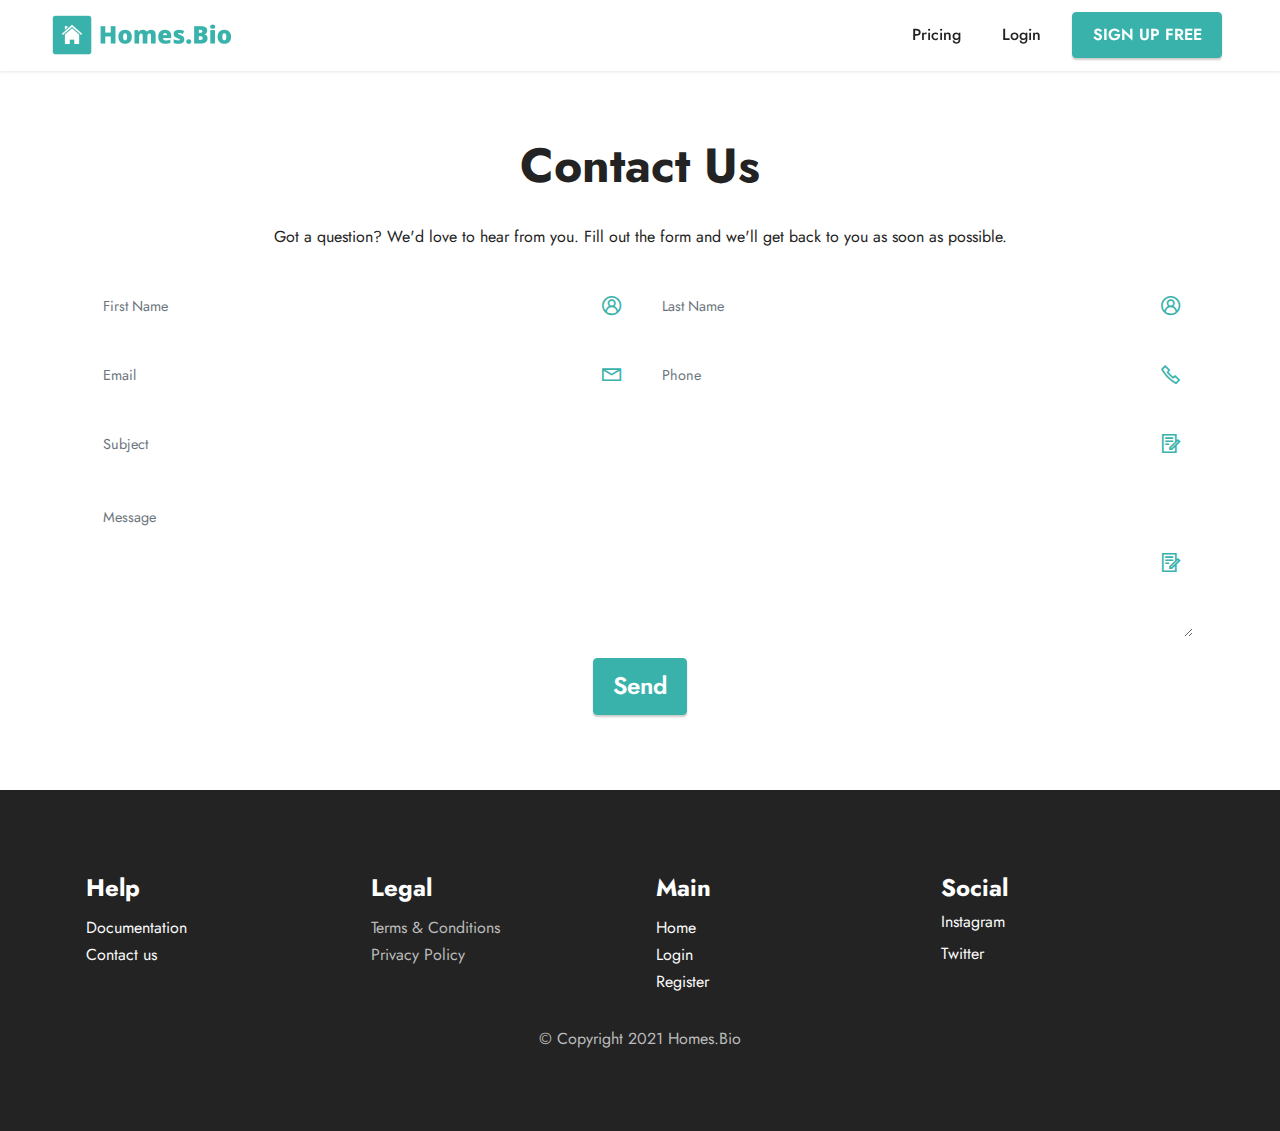
==== contact.html @ ba6aae80 "Add files via upload" ====
<!DOCTYPE html>
<html  >
<head>
  
  <meta charset="UTF-8">
  <meta http-equiv="X-UA-Compatible" content="IE=edge">
  
  <meta name="viewport" content="width=device-width, initial-scale=1, minimum-scale=1">
  <link rel="shortcut icon" href="assets/images/fav-128x128.png" type="image/x-icon">
  <meta name="description" content="Contact us - homes.bio">
  
  
  <title>Contact Us</title>
  <link rel="stylesheet" href="assets/web/assets/mobirise-icons2/mobirise2.css">
  <link rel="stylesheet" href="assets/tether/tether.min.css">
  <link rel="stylesheet" href="assets/bootstrap/css/bootstrap.min.css">
  <link rel="stylesheet" href="assets/bootstrap/css/bootstrap-grid.min.css">
  <link rel="stylesheet" href="assets/bootstrap/css/bootstrap-reboot.min.css">
  <link rel="stylesheet" href="assets/dropdown/css/style.css">
  <link rel="stylesheet" href="assets/formstyler/jquery.formstyler.css">
  <link rel="stylesheet" href="assets/formstyler/jquery.formstyler.theme.css">
  <link rel="stylesheet" href="assets/datepicker/jquery.datetimepicker.min.css">
  <link rel="stylesheet" href="assets/socicon/css/styles.css">
  <link rel="stylesheet" href="assets/theme/css/style.css">
  <link rel="preload" as="style" href="assets/mobirise/css/mbr-additional.css"><link rel="stylesheet" href="assets/mobirise/css/mbr-additional.css" type="text/css">
  
  
  
  
</head>
<body>
  
  <section class="menu menu2 cid-slEKnbZUGL" once="menu" id="menu2-15">
    
    <nav class="navbar navbar-dropdown navbar-fixed-top navbar-expand-lg">
        <div class="container-fluid">
            <div class="navbar-brand">
                <span class="navbar-logo">
                    <a href="https://homes.bio">
                        <img src="assets/images/homes.bio-384x96.png" alt="Homes.Bio" style="height: 3rem;">
                    </a>
                </span>
                
            </div>
            <button class="navbar-toggler" type="button" data-toggle="collapse" data-target="#navbarSupportedContent" aria-controls="navbarNavAltMarkup" aria-expanded="false" aria-label="Toggle navigation">
                <div class="hamburger">
                    <span></span>
                    <span></span>
                    <span></span>
                    <span></span>
                </div>
            </button>
            <div class="collapse navbar-collapse" id="navbarSupportedContent">
                <ul class="navbar-nav nav-dropdown" data-app-modern-menu="true"><li class="nav-item"><a class="nav-link link text-black text-primary display-4" href="index.html#features5-s">
                            Pricing</a></li>
                    
                    <li class="nav-item"><a class="nav-link link text-black text-primary display-4" href="https://homes.bio/login">Login</a>
                    </li></ul>
                
                <div class="navbar-buttons mbr-section-btn"><a class="btn btn-primary display-4" href="https://homes.bio/register">
                        SIGN UP FREE</a></div>
            </div>
        </div>
    </nav>
</section>

<section class="content4 cid-slMQZkGxNW" id="content4-1d">
    
    
    <div class="container">
        <div class="row justify-content-center">
            <div class="title col-md-12 col-lg-10">
                <h3 class="mbr-section-title mbr-fonts-style align-center mb-4 display-2"><strong>Contact Us</strong></h3>
                <h4 class="mbr-section-subtitle align-center mbr-fonts-style mb-4 display-4">Got a question? We'd love to hear from you. Fill out the form and we'll get back to you as soon as possible.</h4>
                
            </div>
        </div>
    </div>
</section>

<section class="form cid-slMQD3clKh" id="extForm22-1c">
    
    
    <div class="container">
        <div class="row">
            <div class="col-lg-12 mx-auto mbr-form" data-form-type="formoid">
                <!--Formbuilder Form-->
                <form action="https://mobirise.eu/" method="POST" class="mbr-form form-with-styler" data-form-title="Form Name"><input type="hidden" name="email" data-form-email="true" value="u9OHO+3PpW5UEEeozEZNekZCB2mr21cMM0Ee4pOab8mNPOVvC3w4J1V+K4EKH4SqkptaaFV1J70tNEyUcw3IEWLRJ8TEDzWblfvU75k6MaX/Ee1M4A67ExGieicqdkqD">
                    <div class="form-row">
                        <div hidden="hidden" data-form-alert="" class="alert alert-success col-12">Thanks for filling out the form!</div>
                        <div hidden="hidden" data-form-alert-danger="" class="alert alert-danger col-12">Oops...! some
                            problem!</div>
                    </div>
                    <div class="dragArea form-row">
                        <div class="col-lg-12 col-md-12 col-sm-12 form-group">
                            <div class="form-row">
                                <div class="col" data-for="nameFirst">
                                    <span class="mbr-iconfont mobi-mbri-user-2 mobi-mbri" for="nameFirst-extForm22-1c"></span>
                                    <input type="text" name="nameFirst" placeholder="First Name" data-form-field="nameFirst" class="form-control text-multiple" value="" id="nameFirst-extForm22-1c">
                                </div>
                                <div class="col" data-for="nameLast">
                                    <span class="mbr-iconfont mobi-mbri-user-2 mobi-mbri" for="nameLast-extForm22-1c"></span>
                                    <input type="text" name="nameLast" placeholder="Last Name" data-form-field="nameLast" class="form-control text-multiple" value="" id="nameLast-extForm22-1c">
                                </div>
                            </div>
                        </div>
                        <div class="col-lg-6 col-md-12 col-sm-12 form-group" data-for="email">
                            <span class="mbr-iconfont mobi-mbri-letter mobi-mbri" for="email-extForm22-1c"></span>
                            <input type="email" name="email" placeholder="Email" data-form-field="email" class="form-control display-7" value="" id="email-extForm22-1c">
                        </div>
                        <div class="col-lg-6 col-md-12 col-sm-12 form-group" style="" data-for="phone">
                            <span class="mbr-iconfont mobi-mbri-phone mobi-mbri" for="phone-extForm22-1c"></span>
                            <input type="tel" name="phone" placeholder="Phone" data-form-field="phone" class="form-control display-7" pattern="[0-9]{3}-[0-9]{3}-[0-9]{4}" value="" id="phone-extForm22-1c">
                        </div>
                        <div data-for="subject" class="col-lg-12 col-md-12 col-sm-12 form-group">
                            <span class="mbr-iconfont mobi-mbri-contact-form mobi-mbri" for="subject-extForm22-1c"></span>
                            <input type="text" name="subject" placeholder="Subject" data-form-field="subject" class="form-control display-7" value="" id="subject-extForm22-1c">
                        </div>
                        <div class="col-lg-12 col-md-12 col-sm-12 form-group" data-for="message">
                            <span class="mbr-iconfont mobi-mbri-contact-form mobi-mbri" for="message-extForm22-1c"></span>
                            <textarea name="message" placeholder="Message" data-form-field="message" class="form-control display-7" id="message-extForm22-1c"></textarea>
                        </div>
                        
                        <div class="col-auto m-auto mbr-section-btn"><button type="submit" class="btn btn-primary display-7">Send</button></div>
                    </div>
                </form>
                <!--Formbuilder Form-->
            </div>
        </div>
    </div>
</section>

<section class="footer2 cid-slLSQxAByo" once="footers" id="footer2-16">

    
    
    <div class="container">
        <div class="row mbr-white">
            <div class="col-6 col-md-4 col-lg-3">
                <h5 class="mbr-section-subtitle mbr-fonts-style mb-2 display-7"><strong>Help</strong>
                </h5>
                <ul class="list mbr-fonts-style display-4">
                    <li class="mbr-text item-wrap"><a href="https://homes.bio/pages" class="text-white" target="_blank">Documentation</a></li>
                    <li class="mbr-text item-wrap"><span style="font-size: 1rem;"><a href="contact.html" class="text-white">Contact us</a></span></li>
                </ul>
            </div>
            <div class="col-6 col-md-4 col-lg-3">
                <h5 class="mbr-section-subtitle mbr-fonts-style mb-2 display-7">
                    <strong>Legal</strong></h5>
                <ul class="list mbr-fonts-style display-4">
                    <li class="mbr-text item-wrap"><span style="font-size: 1rem;">Terms &amp; Conditions</span></li><li class="mbr-text item-wrap"><span style="font-size: 1rem;">Privacy Policy</span></li>
                </ul>
            </div>
            <div class="col-6 col-md-4 col-lg-3">
                <h5 class="mbr-section-subtitle mbr-fonts-style mb-2 display-7"><strong>Main</strong></h5>
                <ul class="list mbr-fonts-style display-4">
                    <li class="mbr-text item-wrap"><span style="font-size: 1rem;"><a href="https://homes.bio" class="text-white">Home</a></span></li><li class="mbr-text item-wrap"><span style="font-size: 1rem;"><a href="https://homes.bio/login" class="text-white">Login</a></span></li><li class="mbr-text item-wrap"><span style="font-size: 1rem;"><a href="https://homes.bio/register" class="text-white">Register</a></span></li>
                </ul>
            </div>
            <div class="col-6 col-md-4 col-lg-3">
                <h5 class="mbr-section-subtitle mbr-fonts-style mb-2 display-7"><strong>Social</strong></h5>
                <ul class="list mbr-fonts-style display-4"><p><a href="https://www.instagram.com/homes.bio/" class="text-white" target="_blank">Instagram</a></p><p><a href="https://twitter.com/HomesDotBio" class="text-white" target="_blank">Twitter</a></p></ul>
            </div>
            <div class="col-12 mt-4">
                <p class="mbr-text mb-0 mbr-fonts-style copyright align-center display-4">
                    © Copyright 2021 Homes.Bio</p>
            </div>
        </div>
    </div>
</section>


<script src="assets/web/assets/jquery/jquery.min.js"></script>
  <script src="assets/popper/popper.min.js"></script>
  <script src="assets/tether/tether.min.js"></script>
  <script src="assets/bootstrap/js/bootstrap.min.js"></script>
  <script src="assets/smoothscroll/smooth-scroll.js"></script>
  <script src="assets/dropdown/js/nav-dropdown.js"></script>
  <script src="assets/dropdown/js/navbar-dropdown.js"></script>
  <script src="assets/touchswipe/jquery.touch-swipe.min.js"></script>
  <script src="assets/formstyler/jquery.formstyler.js"></script>
  <script src="assets/formstyler/jquery.formstyler.min.js"></script>
  <script src="assets/datepicker/jquery.datetimepicker.full.js"></script>
  <script src="assets/theme/js/script.js"></script>
  <script src="assets/formoid/formoid.min.js"></script>
  
  
  
</body>
</html>
---- assets/web/assets/mobirise-icons2/mobirise2.css ----
@font-face {
  font-family: 'Moririse2';
  font-display: swap;
  src:  url('mobirise2.eot?f2bix4');
  src:  url('mobirise2.eot?f2bix4#iefix') format('embedded-opentype'),
    url('mobirise2.ttf?f2bix4') format('truetype'),
    url('mobirise2.woff?f2bix4') format('woff'),
    url('mobirise2.svg?f2bix4#mobirise2') format('svg');
  font-weight: normal;
  font-style: normal;
}

[class^="mobi-"], [class*=" mobi-"] {
  /* use !important to prevent issues with browser extensions that change fonts */
  font-family: 'Moririse2' !important;
  speak: none;
  font-style: normal;
  font-weight: normal;
  font-variant: normal;
  text-transform: none;
  line-height: 1;

  /* Better Font Rendering =========== */
  -webkit-font-smoothing: antialiased;
  -moz-osx-font-smoothing: grayscale;
}

.mobi-mbri-add-submenu:before {
  content: "\e900";
}
.mobi-mbri-alert:before {
  content: "\e901";
}
.mobi-mbri-align-center:before {
  content: "\e902";
}
.mobi-mbri-align-justify:before {
  content: "\e903";
}
.mobi-mbri-align-left:before {
  content: "\e904";
}
.mobi-mbri-align-right:before {
  content: "\e905";
}
.mobi-mbri-android:before {
  content: "\e906";
}
.mobi-mbri-apple:before {
  content: "\e907";
}
.mobi-mbri-arrow-down:before {
  content: "\e908";
}
.mobi-mbri-arrow-next:before {
  content: "\e909";
}
.mobi-mbri-arrow-prev:before {
  content: "\e90a";
}
.mobi-mbri-arrow-up:before {
  content: "\e90b";
}
.mobi-mbri-bold:before {
  content: "\e90c";
}
.mobi-mbri-bookmark:before {
  content: "\e90d";
}
.mobi-mbri-bootstrap:before {
  content: "\e90e";
}
.mobi-mbri-briefcase:before {
  content: "\e90f";
}
.mobi-mbri-browse:before {
  content: "\e910";
}
.mobi-mbri-bulleted-list:before {
  content: "\e911";
}
.mobi-mbri-calendar:before {
  content: "\e912";
}
.mobi-mbri-camera:before {
  content: "\e913";
}
.mobi-mbri-cart-add:before {
  content: "\e914";
}
.mobi-mbri-cart-full:before {
  content: "\e915";
}
.mobi-mbri-cash:before {
  content: "\e916";
}
.mobi-mbri-change-style:before {
  content: "\e917";
}
.mobi-mbri-chat:before {
  content: "\e918";
}
.mobi-mbri-clock:before {
  content: "\e919";
}
.mobi-mbri-close:before {
  content: "\e91a";
}
.mobi-mbri-cloud:before {
  content: "\e91b";
}
.mobi-mbri-code:before {
  content: "\e91c";
}
.mobi-mbri-contact-form:before {
  content: "\e91d";
}
.mobi-mbri-credit-card:before {
  content: "\e91e";
}
.mobi-mbri-cursor-click:before {
  content: "\e91f";
}
.mobi-mbri-cust-feedback:before {
  content: "\e920";
}
.mobi-mbri-database:before {
  content: "\e921";
}
.mobi-mbri-delivery:before {
  content: "\e922";
}
.mobi-mbri-desktop:before {
  content: "\e923";
}
.mobi-mbri-devices:before {
  content: "\e924";
}
.mobi-mbri-down:before {
  content: "\e925";
}
.mobi-mbri-download-2:before {
  content: "\e926";
}
.mobi-mbri-download:before {
  content: "\e927";
}
.mobi-mbri-drag-n-drop-2:before {
  content: "\e928";
}
.mobi-mbri-drag-n-drop:before {
  content: "\e929";
}
.mobi-mbri-edit-2:before {
  content: "\e92a";
}
.mobi-mbri-edit:before {
  content: "\e92b";
}
.mobi-mbri-error:before {
  content: "\e92c";
}
.mobi-mbri-extension:before {
  content: "\e92d";
}
.mobi-mbri-features:before {
  content: "\e92e";
}
.mobi-mbri-file:before {
  content: "\e92f";
}
.mobi-mbri-flag:before {
  content: "\e930";
}
.mobi-mbri-folder:before {
  content: "\e931";
}
.mobi-mbri-gift:before {
  content: "\e932";
}
.mobi-mbri-github:before {
  content: "\e933";
}
.mobi-mbri-globe-2:before {
  content: "\e934";
}
.mobi-mbri-globe:before {
  content: "\e935";
}
.mobi-mbri-growing-chart:before {
  content: "\e936";
}
.mobi-mbri-hearth:before {
  content: "\e937";
}
.mobi-mbri-help:before {
  content: "\e938";
}
.mobi-mbri-home:before {
  content: "\e939";
}
.mobi-mbri-hot-cup:before {
  content: "\e93a";
}
.mobi-mbri-idea:before {
  content: "\e93b";
}
.mobi-mbri-image-gallery:before {
  content: "\e93c";
}
.mobi-mbri-image-slider:before {
  content: "\e93d";
}
.mobi-mbri-info:before {
  content: "\e93e";
}
.mobi-mbri-italic:before {
  content: "\e93f";
}
.mobi-mbri-key:before {
  content: "\e940";
}
.mobi-mbri-laptop:before {
  content: "\e941";
}
.mobi-mbri-layers:before {
  content: "\e942";
}
.mobi-mbri-left-right:before {
  content: "\e943";
}
.mobi-mbri-left:before {
  content: "\e944";
}
.mobi-mbri-letter:before {
  content: "\e945";
}
.mobi-mbri-like:before {
  content: "\e946";
}
.mobi-mbri-link:before {
  content: "\e947";
}
.mobi-mbri-lock:before {
  content: "\e948";
}
.mobi-mbri-login:before {
  content: "\e949";
}
.mobi-mbri-logout:before {
  content: "\e94a";
}
.mobi-mbri-magic-stick:before {
  content: "\e94b";
}
.mobi-mbri-map-pin:before {
  content: "\e94c";
}
.mobi-mbri-menu:before {
  content: "\e94d";
}
.mobi-mbri-mobile-2:before {
  content: "\e94e";
}
.mobi-mbri-mobile-horizontal:before {
  content: "\e94f";
}
.mobi-mbri-mobile:before {
  content: "\e950";
}
.mobi-mbri-mobirise:before {
  content: "\e951";
}
.mobi-mbri-more-horizontal:before {
  content: "\e952";
}
.mobi-mbri-more-vertical:before {
  content: "\e953";
}
.mobi-mbri-music:before {
  content: "\e954";
}
.mobi-mbri-new-file:before {
  content: "\e955";
}
.mobi-mbri-numbered-list:before {
  content: "\e956";
}
.mobi-mbri-opened-folder:before {
  content: "\e957";
}
.mobi-mbri-pages:before {
  content: "\e958";
}
.mobi-mbri-paper-plane:before {
  content: "\e959";
}
.mobi-mbri-paperclip:before {
  content: "\e95a";
}
.mobi-mbri-phone:before {
  content: "\e95b";
}
.mobi-mbri-photo:before {
  content: "\e95c";
}
.mobi-mbri-photos:before {
  content: "\e95d";
}
.mobi-mbri-pin:before {
  content: "\e95e";
}
.mobi-mbri-play:before {
  content: "\e95f";
}
.mobi-mbri-plus:before {
  content: "\e960";
}
.mobi-mbri-preview:before {
  content: "\e961";
}
.mobi-mbri-print:before {
  content: "\e962";
}
.mobi-mbri-protect:before {
  content: "\e963";
}
.mobi-mbri-question:before {
  content: "\e964";
}
.mobi-mbri-quote-left:before {
  content: "\e965";
}
.mobi-mbri-quote-right:before {
  content: "\e966";
}
.mobi-mbri-redo:before {
  content: "\e967";
}
.mobi-mbri-refresh:before {
  content: "\e968";
}
.mobi-mbri-responsive-2:before {
  content: "\e969";
}
.mobi-mbri-responsive:before {
  content: "\e96a";
}
.mobi-mbri-right:before {
  content: "\e96b";
}
.mobi-mbri-rocket:before {
  content: "\e96c";
}
.mobi-mbri-sad-face:before {
  content: "\e96d";
}
.mobi-mbri-sale:before {
  content: "\e96e";
}
.mobi-mbri-save:before {
  content: "\e96f";
}
.mobi-mbri-search:before {
  content: "\e970";
}
.mobi-mbri-setting-2:before {
  content: "\e971";
}
.mobi-mbri-setting-3:before {
  content: "\e972";
}
.mobi-mbri-setting:before {
  content: "\e973";
}
.mobi-mbri-share:before {
  content: "\e974";
}
.mobi-mbri-shopping-bag:before {
  content: "\e975";
}
.mobi-mbri-shopping-basket:before {
  content: "\e976";
}
.mobi-mbri-shopping-cart:before {
  content: "\e977";
}
.mobi-mbri-sites:before {
  content: "\e978";
}
.mobi-mbri-smile-face:before {
  content: "\e979";
}
.mobi-mbri-speed:before {
  content: "\e97a";
}
.mobi-mbri-star:before {
  content: "\e97b";
}
.mobi-mbri-success:before {
  content: "\e97c";
}
.mobi-mbri-sun:before {
  content: "\e97d";
}
.mobi-mbri-sun2:before {
  content: "\e97e";
}
.mobi-mbri-tablet-vertical:before {
  content: "\e97f";
}
.mobi-mbri-tablet:before {
  content: "\e980";
}
.mobi-mbri-target:before {
  content: "\e981";
}
.mobi-mbri-timer:before {
  content: "\e982";
}
.mobi-mbri-to-ftp:before {
  content: "\e983";
}
.mobi-mbri-to-local-drive:before {
  content: "\e984";
}
.mobi-mbri-touch-swipe:before {
  content: "\e985";
}
.mobi-mbri-touch:before {
  content: "\e986";
}
.mobi-mbri-trash:before {
  content: "\e987";
}
.mobi-mbri-underline:before {
  content: "\e988";
}
.mobi-mbri-undo:before {
  content: "\e989";
}
.mobi-mbri-unlink:before {
  content: "\e98a";
}
.mobi-mbri-unlock:before {
  content: "\e98b";
}
.mobi-mbri-up-down:before {
  content: "\e98c";
}
.mobi-mbri-up:before {
  content: "\e98d";
}
.mobi-mbri-update:before {
  content: "\e98e";
}
.mobi-mbri-upload-2:before {
  content: "\e98f";
}
.mobi-mbri-upload:before {
  content: "\e990";
}
.mobi-mbri-user-2:before {
  content: "\e991";
}
.mobi-mbri-user:before {
  content: "\e992";
}
.mobi-mbri-users:before {
  content: "\e993";
}
.mobi-mbri-video-play:before {
  content: "\e994";
}
.mobi-mbri-video:before {
  content: "\e995";
}
.mobi-mbri-watch:before {
  content: "\e996";
}
.mobi-mbri-website-theme-2:before {
  content: "\e997";
}
.mobi-mbri-website-theme:before {
  content: "\e998";
}
.mobi-mbri-wifi:before {
  content: "\e999";
}
.mobi-mbri-windows:before {
  content: "\e99a";
}
.mobi-mbri-zoom-in:before {
  content: "\e99b";
}
.mobi-mbri-zoom-out:before {
  content: "\e99c";
}
---- assets/dropdown/css/style.css ----
.navbar-dropdown {
  left: 0;
  padding: 0;
  position: absolute;
  right: 0;
  top: 0;
  transition: all 0.45s ease;
  z-index: 1030;
  background: #282828; }
  .navbar-dropdown .navbar-logo {
    margin-right: 0.8rem;
    transition: margin 0.3s ease-in-out;
    vertical-align: middle; }
    .navbar-dropdown .navbar-logo img {
      height: 3.125rem;
      transition: all 0.3s ease-in-out; }
    .navbar-dropdown .navbar-logo.mbr-iconfont {
      font-size: 3.125rem;
      line-height: 3.125rem; }
  .navbar-dropdown .navbar-caption {
    font-weight: 700;
    white-space: normal;
    vertical-align: -4px;
    line-height: 3.125rem !important; }
    .navbar-dropdown .navbar-caption, .navbar-dropdown .navbar-caption:hover {
      color: inherit;
      text-decoration: none; }
  .navbar-dropdown .mbr-iconfont + .navbar-caption {
    vertical-align: -1px; }
  .navbar-dropdown.navbar-fixed-top {
    position: fixed; }
  .navbar-dropdown .navbar-brand span {
    vertical-align: -4px; }
  .navbar-dropdown.bg-color.transparent {
    background: none; }
  .navbar-dropdown.navbar-short .navbar-brand {
    padding: 0.625rem 0; }
    .navbar-dropdown.navbar-short .navbar-brand span {
      vertical-align: -1px; }
  .navbar-dropdown.navbar-short .navbar-caption {
    line-height: 2.375rem !important;
    vertical-align: -2px; }
  .navbar-dropdown.navbar-short .navbar-logo {
    margin-right: 0.5rem; }
    .navbar-dropdown.navbar-short .navbar-logo img {
      height: 2.375rem; }
    .navbar-dropdown.navbar-short .navbar-logo.mbr-iconfont {
      font-size: 2.375rem;
      line-height: 2.375rem; }
  .navbar-dropdown.navbar-short .mbr-table-cell {
    height: 3.625rem; }
  .navbar-dropdown .navbar-close {
    left: 0.6875rem;
    position: fixed;
    top: 0.75rem;
    z-index: 1000; }
  .navbar-dropdown .hamburger-icon {
    content: "";
    display: inline-block;
    vertical-align: middle;
    width: 16px;
    -webkit-box-shadow: 0 -6px 0 1px #282828,0 0 0 1px #282828,0 6px 0 1px #282828;
    -moz-box-shadow: 0 -6px 0 1px #282828,0 0 0 1px #282828,0 6px 0 1px #282828;
    box-shadow: 0 -6px 0 1px #282828,0 0 0 1px #282828,0 6px 0 1px #282828; }

.dropdown-menu .dropdown-toggle[data-toggle="dropdown-submenu"]::after {
  border-bottom: 0.35em solid transparent;
  border-left: 0.35em solid;
  border-right: 0;
  border-top: 0.35em solid transparent;
  margin-left: 0.3rem; }

.dropdown-menu .dropdown-item:focus {
  outline: 0; }

.nav-dropdown {
  font-size: 0.75rem;
  font-weight: 500;
  height: auto !important; }
  .nav-dropdown .nav-btn {
    padding-left: 1rem; }
  .nav-dropdown .link {
    margin: .667em 1.667em;
    font-weight: 500;
    padding: 0;
    transition: color .2s ease-in-out; }
    .nav-dropdown .link.dropdown-toggle {
      margin-right: 2.583em; }
      .nav-dropdown .link.dropdown-toggle::after {
        margin-left: .25rem;
        border-top: 0.35em solid;
        border-right: 0.35em solid transparent;
        border-left: 0.35em solid transparent;
        border-bottom: 0; }
      .nav-dropdown .link.dropdown-toggle[aria-expanded="true"] {
        margin: 0;
        padding: 0.667em 3.263em  0.667em 1.667em; }
  .nav-dropdown .link::after,
  .nav-dropdown .dropdown-item::after {
    color: inherit; }
  .nav-dropdown .btn {
    font-size: 0.75rem;
    font-weight: 700;
    letter-spacing: 0;
    margin-bottom: 0;
    padding-left: 1.25rem;
    padding-right: 1.25rem; }
  .nav-dropdown .dropdown-menu {
    border-radius: 0;
    border: 0;
    left: 0;
    margin: 0;
    padding-bottom: 1.25rem;
    padding-top: 1.25rem;
    position: relative; }
  .nav-dropdown .dropdown-submenu {
    margin-left: 0.125rem;
    top: 0; }
  .nav-dropdown .dropdown-item {
    font-weight: 500;
    line-height: 2;
    padding: 0.3846em 4.615em 0.3846em 1.5385em;
    position: relative;
    transition: color .2s ease-in-out, background-color .2s ease-in-out; }
    .nav-dropdown .dropdown-item::after {
      margin-top: -0.3077em;
      position: absolute;
      right: 1.1538em;
      top: 50%; }
    .nav-dropdown .dropdown-item:focus, .nav-dropdown .dropdown-item:hover {
      background: none; }

@media (max-width: 767px) {
  .nav-dropdown.navbar-toggleable-sm {
    bottom: 0;
    display: none;
    left: 0;
    overflow-x: hidden;
    position: fixed;
    top: 0;
    transform: translateX(-100%);
    -ms-transform: translateX(-100%);
    -webkit-transform: translateX(-100%);
    width: 18.75rem;
    z-index: 999; } }
.nav-dropdown.navbar-toggleable-xl {
  bottom: 0;
  display: none;
  left: 0;
  overflow-x: hidden;
  position: fixed;
  top: 0;
  transform: translateX(-100%);
  -ms-transform: translateX(-100%);
  -webkit-transform: translateX(-100%);
  width: 18.75rem;
  z-index: 999; }

.nav-dropdown-sm {
  display: block !important;
  overflow-x: hidden;
  overflow: auto;
  padding-top: 3.875rem; }
  .nav-dropdown-sm::after {
    content: "";
    display: block;
    height: 3rem;
    width: 100%; }
  .nav-dropdown-sm.collapse.in ~ .navbar-close {
    display: block !important; }
  .nav-dropdown-sm.collapsing, .nav-dropdown-sm.collapse.in {
    transform: translateX(0);
    -ms-transform: translateX(0);
    -webkit-transform: translateX(0);
    transition: all 0.25s ease-out;
    -webkit-transition: all 0.25s ease-out;
    background: #282828; }
  .nav-dropdown-sm.collapsing[aria-expanded="false"] {
    transform: translateX(-100%);
    -ms-transform: translateX(-100%);
    -webkit-transform: translateX(-100%); }
  .nav-dropdown-sm .nav-item {
    display: block;
    margin-left: 0 !important;
    padding-left: 0; }
  .nav-dropdown-sm .link,
  .nav-dropdown-sm .dropdown-item {
    border-top: 1px dotted rgba(255, 255, 255, 0.1);
    font-size: 0.8125rem;
    line-height: 1.6;
    margin: 0 !important;
    padding: 0.875rem 2.4rem 0.875rem 1.5625rem !important;
    position: relative;
    white-space: normal; }
    .nav-dropdown-sm .link:focus, .nav-dropdown-sm .link:hover,
    .nav-dropdown-sm .dropdown-item:focus,
    .nav-dropdown-sm .dropdown-item:hover {
      background: rgba(0, 0, 0, 0.2) !important;
      color: #c0a375; }
  .nav-dropdown-sm .nav-btn {
    position: relative;
    padding: 1.5625rem 1.5625rem 0 1.5625rem; }
    .nav-dropdown-sm .nav-btn::before {
      border-top: 1px dotted rgba(255, 255, 255, 0.1);
      content: "";
      left: 0;
      position: absolute;
      top: 0;
      width: 100%; }
    .nav-dropdown-sm .nav-btn + .nav-btn {
      padding-top: 0.625rem; }
      .nav-dropdown-sm .nav-btn + .nav-btn::before {
        display: none; }
  .nav-dropdown-sm .btn {
    padding: 0.625rem 0; }
  .nav-dropdown-sm .dropdown-toggle[data-toggle="dropdown-submenu"]::after {
    margin-left: .25rem;
    border-top: 0.35em solid;
    border-right: 0.35em solid transparent;
    border-left: 0.35em solid transparent;
    border-bottom: 0; }
  .nav-dropdown-sm .dropdown-toggle[data-toggle="dropdown-submenu"][aria-expanded="true"]::after {
    border-top: 0;
    border-right: 0.35em solid transparent;
    border-left: 0.35em solid transparent;
    border-bottom: 0.35em solid; }
  .nav-dropdown-sm .dropdown-menu {
    margin: 0;
    padding: 0;
    position: relative;
    top: 0;
    left: 0;
    width: 100%;
    border: 0;
    float: none;
    border-radius: 0;
    background: none; }
  .nav-dropdown-sm .dropdown-submenu {
    left: 100%;
    margin-left: 0.125rem;
    margin-top: -1.25rem;
    top: 0; }

.navbar-toggleable-sm .nav-dropdown .dropdown-menu {
  position: absolute; }

.navbar-toggleable-sm .nav-dropdown .dropdown-submenu {
  left: 100%;
  margin-left: 0.125rem;
  margin-top: -1.25rem;
  top: 0; }

.navbar-toggleable-sm.opened .nav-dropdown .dropdown-menu {
  position: relative; }

.navbar-toggleable-sm.opened .nav-dropdown .dropdown-submenu {
  left: 0;
  margin-left: 00rem;
  margin-top: 0rem;
  top: 0; }

.is-builder .nav-dropdown.collapsing {
  transition: none !important; }

/*# sourceMappingURL=style.css.map */
---- assets/socicon/css/styles.css ----
@charset "UTF-8";

@font-face {
  font-family: 'Socicon';
  src:  url('../fonts/socicon.eot');
  src:  url('../fonts/socicon.eot?#iefix') format('embedded-opentype'),
    url('../fonts/socicon.woff2') format('woff2'),
    url('../fonts/socicon.ttf') format('truetype'),
    url('../fonts/socicon.woff') format('woff'),
    url('../fonts/socicon.svg#socicon') format('svg');
  font-weight: normal;
  font-style: normal;
}

[data-icon]:before {
  font-family: "socicon" !important;
  content: attr(data-icon);
  font-style: normal !important;
  font-weight: normal !important;
  font-variant: normal !important;
  text-transform: none !important;
  speak: none;
  line-height: 1;
  -webkit-font-smoothing: antialiased;
  -moz-osx-font-smoothing: grayscale;
}

[class^="socicon-"], [class*=" socicon-"] {
  /* use !important to prevent issues with browser extensions that change fonts */
  font-family: 'Socicon' !important;
  speak: none;
  font-style: normal;
  font-weight: normal;
  font-variant: normal;
  text-transform: none;
  line-height: 1;

  /* Better Font Rendering =========== */
  -webkit-font-smoothing: antialiased;
  -moz-osx-font-smoothing: grayscale;
}

.socicon-eitaa:before {
  content: "\e97c";
}
.socicon-soroush:before {
  content: "\e97d";
}
.socicon-bale:before {
  content: "\e97e";
}
.socicon-zazzle:before {
  content: "\e97b";
}
.socicon-society6:before {
  content: "\e97a";
}
.socicon-redbubble:before {
  content: "\e979";
}
.socicon-avvo:before {
  content: "\e978";
}
.socicon-stitcher:before {
  content: "\e977";
}
.socicon-googlehangouts:before {
  content: "\e974";
}
.socicon-dlive:before {
  content: "\e975";
}
.socicon-vsco:before {
  content: "\e976";
}
.socicon-flipboard:before {
  content: "\e973";
}
.socicon-ubuntu:before {
  content: "\e958";
}
.socicon-artstation:before {
  content: "\e959";
}
.socicon-invision:before {
  content: "\e95a";
}
.socicon-torial:before {
  content: "\e95b";
}
.socicon-collectorz:before {
  content: "\e95c";
}
.socicon-seenthis:before {
  content: "\e95d";
}
.socicon-googleplaymusic:before {
  content: "\e95e";
}
.socicon-debian:before {
  content: "\e95f";
}
.socicon-filmfreeway:before {
  content: "\e960";
}
.socicon-gnome:before {
  content: "\e961";
}
.socicon-itchio:before {
  content: "\e962";
}
.socicon-jamendo:before {
  content: "\e963";
}
.socicon-mix:before {
  content: "\e964";
}
.socicon-sharepoint:before {
  content: "\e965";
}
.socicon-tinder:before {
  content: "\e966";
}
.socicon-windguru:before {
  content: "\e967";
}
.socicon-cdbaby:before {
  content: "\e968";
}
.socicon-elementaryos:before {
  content: "\e969";
}
.socicon-stage32:before {
  content: "\e96a";
}
.socicon-tiktok:before {
  content: "\e96b";
}
.socicon-gitter:before {
  content: "\e96c";
}
.socicon-letterboxd:before {
  content: "\e96d";
}
.socicon-threema:before {
  content: "\e96e";
}
.socicon-splice:before {
  content: "\e96f";
}
.socicon-metapop:before {
  content: "\e970";
}
.socicon-naver:before {
  content: "\e971";
}
.socicon-remote:before {
  content: "\e972";
}
.socicon-internet:before {
  content: "\e957";
}
.socicon-moddb:before {
  content: "\e94b";
}
.socicon-indiedb:before {
  content: "\e94c";
}
.socicon-traxsource:before {
  content: "\e94d";
}
.socicon-gamefor:before {
  content: "\e94e";
}
.socicon-pixiv:before {
  content: "\e94f";
}
.socicon-myanimelist:before {
  content: "\e950";
}
.socicon-blackberry:before {
  content: "\e951";
}
.socicon-wickr:before {
  content: "\e952";
}
.socicon-spip:before {
  content: "\e953";
}
.socicon-napster:before {
  content: "\e954";
}
.socicon-beatport:before {
  content: "\e955";
}
.socicon-hackerone:before {
  content: "\e956";
}
.socicon-hackernews:before {
  content: "\e946";
}
.socicon-smashwords:before {
  content: "\e947";
}
.socicon-kobo:before {
  content: "\e948";
}
.socicon-bookbub:before {
  content: "\e949";
}
.socicon-mailru:before {
  content: "\e94a";
}
.socicon-gitlab:before {
  content: "\e945";
}
.socicon-instructables:before {
  content: "\e944";
}
.socicon-portfolio:before {
  content: "\e943";
}
.socicon-codered:before {
  content: "\e940";
}
.socicon-origin:before {
  content: "\e941";
}
.socicon-nextdoor:before {
  content: "\e942";
}
.socicon-udemy:before {
  content: "\e93f";
}
.socicon-livemaster:before {
  content: "\e93e";
}
.socicon-crunchbase:before {
  content: "\e93b";
}
.socicon-homefy:before {
  content: "\e93c";
}
.socicon-calendly:before {
  content: "\e93d";
}
.socicon-realtor:before {
  content: "\e90f";
}
.socicon-tidal:before {
  content: "\e910";
}
.socicon-qobuz:before {
  content: "\e911";
}
.socicon-natgeo:before {
  content: "\e912";
}
.socicon-mastodon:before {
  content: "\e913";
}
.socicon-unsplash:before {
  content: "\e914";
}
.socicon-homeadvisor:before {
  content: "\e915";
}
.socicon-angieslist:before {
  content: "\e916";
}
.socicon-codepen:before {
  content: "\e917";
}
.socicon-slack:before {
  content: "\e918";
}
.socicon-openaigym:before {
  content: "\e919";
}
.socicon-logmein:before {
  content: "\e91a";
}
.socicon-fiverr:before {
  content: "\e91b";
}
.socicon-gotomeeting:before {
  content: "\e91c";
}
.socicon-aliexpress:before {
  content: "\e91d";
}
.socicon-guru:before {
  content: "\e91e";
}
.socicon-appstore:before {
  content: "\e91f";
}
.socicon-homes:before {
  content: "\e920";
}
.socicon-zoom:before {
  content: "\e921";
}
.socicon-alibaba:before {
  content: "\e922";
}
.socicon-craigslist:before {
  content: "\e923";
}
.socicon-wix:before {
  content: "\e924";
}
.socicon-redfin:before {
  content: "\e925";
}
.socicon-googlecalendar:before {
  content: "\e926";
}
.socicon-shopify:before {
  content: "\e927";
}
.socicon-freelancer:before {
  content: "\e928";
}
.socicon-seedrs:before {
  content: "\e929";
}
.socicon-bing:before {
  content: "\e92a";
}
.socicon-doodle:before {
  content: "\e92b";
}
.socicon-bonanza:before {
  content: "\e92c";
}
.socicon-squarespace:before {
  content: "\e92d";
}
.socicon-toptal:before {
  content: "\e92e";
}
.socicon-gust:before {
  content: "\e92f";
}
.socicon-ask:before {
  content: "\e930";
}
.socicon-trulia:before {
  content: "\e931";
}
.socicon-loomly:before {
  content: "\e932";
}
.socicon-ghost:before {
  content: "\e933";
}
.socicon-upwork:before {
  content: "\e934";
}
.socicon-fundable:before {
  content: "\e935";
}
.socicon-booking:before {
  content: "\e936";
}
.socicon-googlemaps:before {
  content: "\e937";
}
.socicon-zillow:before {
  content: "\e938";
}
.socicon-niconico:before {
  content: "\e939";
}
.socicon-toneden:before {
  content: "\e93a";
}
.socicon-augment:before {
  content: "\e908";
}
.socicon-bitbucket:before {
  content: "\e909";
}
.socicon-fyuse:before {
  content: "\e90a";
}
.socicon-yt-gaming:before {
  content: "\e90b";
}
.socicon-sketchfab:before {
  content: "\e90c";
}
.socicon-mobcrush:before {
  content: "\e90d";
}
.socicon-microsoft:before {
  content: "\e90e";
}
.socicon-pandora:before {
  content: "\e907";
}
.socicon-messenger:before {
  content: "\e906";
}
.socicon-gamewisp:before {
  content: "\e905";
}
.socicon-bloglovin:before {
  content: "\e904";
}
.socicon-tunein:before {
  content: "\e903";
}
.socicon-gamejolt:before {
  content: "\e901";
}
.socicon-trello:before {
  content: "\e902";
}
.socicon-spreadshirt:before {
  content: "\e900";
}
.socicon-500px:before {
  content: "\e000";
}
.socicon-8tracks:before {
  content: "\e001";
}
.socicon-airbnb:before {
  content: "\e002";
}
.socicon-alliance:before {
  content: "\e003";
}
.socicon-amazon:before {
  content: "\e004";
}
.socicon-amplement:before {
  content: "\e005";
}
.socicon-android:before {
  content: "\e006";
}
.socicon-angellist:before {
  content: "\e007";
}
.socicon-apple:before {
  content: "\e008";
}
.socicon-appnet:before {
  content: "\e009";
}
.socicon-baidu:before {
  content: "\e00a";
}
.socicon-bandcamp:before {
  content: "\e00b";
}
.socicon-battlenet:before {
  content: "\e00c";
}
.socicon-mixer:before {
  content: "\e00d";
}
.socicon-bebee:before {
  content: "\e00e";
}
.socicon-bebo:before {
  content: "\e00f";
}
.socicon-behance:before {
  content: "\e010";
}
.socicon-blizzard:before {
  content: "\e011";
}
.socicon-blogger:before {
  content: "\e012";
}
.socicon-buffer:before {
  content: "\e013";
}
.socicon-chrome:before {
  content: "\e014";
}
.socicon-coderwall:before {
  content: "\e015";
}
.socicon-curse:before {
  content: "\e016";
}
.socicon-dailymotion:before {
  content: "\e017";
}
.socicon-deezer:before {
  content: "\e018";
}
.socicon-delicious:before {
  content: "\e019";
}
.socicon-deviantart:before {
  content: "\e01a";
}
.socicon-diablo:before {
  content: "\e01b";
}
.socicon-digg:before {
  content: "\e01c";
}
.socicon-discord:before {
  content: "\e01d";
}
.socicon-disqus:before {
  content: "\e01e";
}
.socicon-douban:before {
  content: "\e01f";
}
.socicon-draugiem:before {
  content: "\e020";
}
.socicon-dribbble:before {
  content: "\e021";
}
.socicon-drupal:before {
  content: "\e022";
}
.socicon-ebay:before {
  content: "\e023";
}
.socicon-ello:before {
  content: "\e024";
}
.socicon-endomodo:before {
  content: "\e025";
}
.socicon-envato:before {
  content: "\e026";
}
.socicon-etsy:before {
  content: "\e027";
}
.socicon-facebook:before {
  content: "\e028";
}
.socicon-feedburner:before {
  content: "\e029";
}
.socicon-filmweb:before {
  content: "\e02a";
}
.socicon-firefox:before {
  content: "\e02b";
}
.socicon-flattr:before {
  content: "\e02c";
}
.socicon-flickr:before {
  content: "\e02d";
}
.socicon-formulr:before {
  content: "\e02e";
}
.socicon-forrst:before {
  content: "\e02f";
}
.socicon-foursquare:before {
  content: "\e030";
}
.socicon-friendfeed:before {
  content: "\e031";
}
.socicon-github:before {
  content: "\e032";
}
.socicon-goodreads:before {
  content: "\e033";
}
.socicon-google:before {
  content: "\e034";
}
.socicon-googlescholar:before {
  content: "\e035";
}
.socicon-googlegroups:before {
  content: "\e036";
}
.socicon-googlephotos:before {
  content: "\e037";
}
.socicon-googleplus:before {
  content: "\e038";
}
.socicon-grooveshark:before {
  content: "\e039";
}
.socicon-hackerrank:before {
  content: "\e03a";
}
.socicon-hearthstone:before {
  content: "\e03b";
}
.socicon-hellocoton:before {
  content: "\e03c";
}
.socicon-heroes:before {
  content: "\e03d";
}
.socicon-smashcast:before {
  content: "\e03e";
}
.socicon-horde:before {
  content: "\e03f";
}
.socicon-houzz:before {
  content: "\e040";
}
.socicon-icq:before {
  content: "\e041";
}
.socicon-identica:before {
  content: "\e042";
}
.socicon-imdb:before {
  content: "\e043";
}
.socicon-instagram:before {
  content: "\e044";
}
.socicon-issuu:before {
  content: "\e045";
}
.socicon-istock:before {
  content: "\e046";
}
.socicon-itunes:before {
  content: "\e047";
}
.socicon-keybase:before {
  content: "\e048";
}
.socicon-lanyrd:before {
  content: "\e049";
}
.socicon-lastfm:before {
  content: "\e04a";
}
.socicon-line:before {
  content: "\e04b";
}
.socicon-linkedin:before {
  content: "\e04c";
}
.socicon-livejournal:before {
  content: "\e04d";
}
.socicon-lyft:before {
  content: "\e04e";
}
.socicon-macos:before {
  content: "\e04f";
}
.socicon-mail:before {
  content: "\e050";
}
.socicon-medium:before {
  content: "\e051";
}
.socicon-meetup:before {
  content: "\e052";
}
.socicon-mixcloud:before {
  content: "\e053";
}
.socicon-modelmayhem:before {
  content: "\e054";
}
.socicon-mumble:before {
  content: "\e055";
}
.socicon-myspace:before {
  content: "\e056";
}
.socicon-newsvine:before {
  content: "\e057";
}
.socicon-nintendo:before {
  content: "\e058";
}
.socicon-npm:before {
  content: "\e059";
}
.socicon-odnoklassniki:before {
  content: "\e05a";
}
.socicon-openid:before {
  content: "\e05b";
}
.socicon-opera:before {
  content: "\e05c";
}
.socicon-outlook:before {
  content: "\e05d";
}
.socicon-overwatch:before {
  content: "\e05e";
}
.socicon-patreon:before {
  content: "\e05f";
}
.socicon-paypal:before {
  content: "\e060";
}
.socicon-periscope:before {
  content: "\e061";
}
.socicon-persona:before {
  content: "\e062";
}
.socicon-pinterest:before {
  content: "\e063";
}
.socicon-play:before {
  content: "\e064";
}
.socicon-player:before {
  content: "\e065";
}
.socicon-playstation:before {
  content: "\e066";
}
.socicon-pocket:before {
  content: "\e067";
}
.socicon-qq:before {
  content: "\e068";
}
.socicon-quora:before {
  content: "\e069";
}
.socicon-raidcall:before {
  content: "\e06a";
}
.socicon-ravelry:before {
  content: "\e06b";
}
.socicon-reddit:before {
  content: "\e06c";
}
.socicon-renren:before {
  content: "\e06d";
}
.socicon-researchgate:before {
  content: "\e06e";
}
.socicon-residentadvisor:before {
  content: "\e06f";
}
.socicon-reverbnation:before {
  content: "\e070";
}
.socicon-rss:before {
  content: "\e071";
}
.socicon-sharethis:before {
  content: "\e072";
}
.socicon-skype:before {
  content: "\e073";
}
.socicon-slideshare:before {
  content: "\e074";
}
.socicon-smugmug:before {
  content: "\e075";
}
.socicon-snapchat:before {
  content: "\e076";
}
.socicon-songkick:before {
  content: "\e077";
}
.socicon-soundcloud:before {
  content: "\e078";
}
.socicon-spotify:before {
  content: "\e079";
}
.socicon-stackexchange:before {
  content: "\e07a";
}
.socicon-stackoverflow:before {
  content: "\e07b";
}
.socicon-starcraft:before {
  content: "\e07c";
}
.socicon-stayfriends:before {
  content: "\e07d";
}
.socicon-steam:before {
  content: "\e07e";
}
.socicon-storehouse:before {
  content: "\e07f";
}
.socicon-strava:before {
  content: "\e080";
}
.socicon-streamjar:before {
  content: "\e081";
}
.socicon-stumbleupon:before {
  content: "\e082";
}
.socicon-swarm:before {
  content: "\e083";
}
.socicon-teamspeak:before {
  content: "\e084";
}
.socicon-teamviewer:before {
  content: "\e085";
}
.socicon-technorati:before {
  content: "\e086";
}
.socicon-telegram:before {
  content: "\e087";
}
.socicon-tripadvisor:before {
  content: "\e088";
}
.socicon-tripit:before {
  content: "\e089";
}
.socicon-triplej:before {
  content: "\e08a";
}
.socicon-tumblr:before {
  content: "\e08b";
}
.socicon-twitch:before {
  content: "\e08c";
}
.socicon-twitter:before {
  content: "\e08d";
}
.socicon-uber:before {
  content: "\e08e";
}
.socicon-ventrilo:before {
  content: "\e08f";
}
.socicon-viadeo:before {
  content: "\e090";
}
.socicon-viber:before {
  content: "\e091";
}
.socicon-viewbug:before {
  content: "\e092";
}
.socicon-vimeo:before {
  content: "\e093";
}
.socicon-vine:before {
  content: "\e094";
}
.socicon-vkontakte:before {
  content: "\e095";
}
.socicon-warcraft:before {
  content: "\e096";
}
.socicon-wechat:before {
  content: "\e097";
}
.socicon-weibo:before {
  content: "\e098";
}
.socicon-whatsapp:before {
  content: "\e099";
}
.socicon-wikipedia:before {
  content: "\e09a";
}
.socicon-windows:before {
  content: "\e09b";
}
.socicon-wordpress:before {
  content: "\e09c";
}
.socicon-wykop:before {
  content: "\e09d";
}
.socicon-xbox:before {
  content: "\e09e";
}
.socicon-xing:before {
  content: "\e09f";
}
.socicon-yahoo:before {
  content: "\e0a0";
}
.socicon-yammer:before {
  content: "\e0a1";
}
.socicon-yandex:before {
  content: "\e0a2";
}
.socicon-yelp:before {
  content: "\e0a3";
}
.socicon-younow:before {
  content: "\e0a4";
}
.socicon-youtube:before {
  content: "\e0a5";
}
.socicon-zapier:before {
  content: "\e0a6";
}
.socicon-zerply:before {
  content: "\e0a7";
}
.socicon-zomato:before {
  content: "\e0a8";
}
.socicon-zynga:before {
  content: "\e0a9";
}
---- assets/theme/css/style.css ----
section {
  background-color: #ffffff;
}

body {
  font-style: normal;
  line-height: 1.5;
  font-weight: 400;
  color: #232323;
  position: relative;
}

section,
.container,
.container-fluid {
  position: relative;
  word-wrap: break-word;
}

a.mbr-iconfont:hover {
  text-decoration: none;
}

.article .lead p,
.article .lead ul,
.article .lead ol,
.article .lead pre,
.article .lead blockquote {
  margin-bottom: 0;
}

a {
  font-style: normal;
  font-weight: 400;
  cursor: pointer;
}

a, a:hover {
  text-decoration: none;
}

.mbr-section-title {
  font-style: normal;
  line-height: 1.3;
}

.mbr-section-subtitle {
  line-height: 1.3;
}

.mbr-text {
  font-style: normal;
  line-height: 1.7;
}

h1,
h2,
h3,
h4,
h5,
h6,
.display-1,
.display-2,
.display-4,
.display-5,
.display-7,
span,
p,
a {
  line-height: 1;
  word-break: break-word;
  word-wrap: break-word;
  font-weight: 400;
}

b,
strong {
  font-weight: bold;
}

input:-webkit-autofill, input:-webkit-autofill:hover, input:-webkit-autofill:focus, input:-webkit-autofill:active {
  -webkit-transition-delay: 9999s;
          transition-delay: 9999s;
  -webkit-transition-property: background-color, color;
  transition-property: background-color, color;
}

textarea[type="hidden"] {
  display: none;
}

section {
  background-position: 50% 50%;
  background-repeat: no-repeat;
  background-size: cover;
}

section .mbr-background-video,
section .mbr-background-video-preview {
  position: absolute;
  bottom: 0;
  left: 0;
  right: 0;
  top: 0;
}

.hidden {
  visibility: hidden;
}

.mbr-z-index20 {
  z-index: 20;
}

/*! Base colors */
.mbr-white {
  color: #ffffff;
}

.mbr-black {
  color: #111111;
}

.mbr-bg-white {
  background-color: #ffffff;
}

.mbr-bg-black {
  background-color: #000000;
}

/*! Text-aligns */
.align-left {
  text-align: left;
}

.align-center {
  text-align: center;
}

.align-right {
  text-align: right;
}

/*! Font-weight  */
.mbr-light {
  font-weight: 300;
}

.mbr-regular {
  font-weight: 400;
}

.mbr-semibold {
  font-weight: 500;
}

.mbr-bold {
  font-weight: 700;
}

/*! Media  */
.media-content {
  -ms-flex-preferred-size: 100%;
      flex-basis: 100%;
}

.media-container-row {
  display: -webkit-box;
  display: -ms-flexbox;
  display: flex;
  -webkit-box-orient: horizontal;
  -webkit-box-direction: normal;
      -ms-flex-direction: row;
          flex-direction: row;
  -ms-flex-wrap: wrap;
      flex-wrap: wrap;
  -webkit-box-pack: center;
      -ms-flex-pack: center;
          justify-content: center;
  -ms-flex-line-pack: center;
      align-content: center;
  -webkit-box-align: start;
      -ms-flex-align: start;
          align-items: start;
}

.media-container-row .media-size-item {
  width: 400px;
}

.media-container-column {
  display: -webkit-box;
  display: -ms-flexbox;
  display: flex;
  -webkit-box-orient: vertical;
  -webkit-box-direction: normal;
      -ms-flex-direction: column;
          flex-direction: column;
  -ms-flex-wrap: wrap;
      flex-wrap: wrap;
  -webkit-box-pack: center;
      -ms-flex-pack: center;
          justify-content: center;
  -ms-flex-line-pack: center;
      align-content: center;
  -webkit-box-align: stretch;
      -ms-flex-align: stretch;
          align-items: stretch;
}

.media-container-column > * {
  width: 100%;
}

@media (min-width: 992px) {
  .media-container-row {
    -ms-flex-wrap: nowrap;
        flex-wrap: nowrap;
  }
}

figure {
  margin-bottom: 0;
  overflow: hidden;
}

figure[mbr-media-size] {
  -webkit-transition: width 0.1s;
  transition: width 0.1s;
}

img,
iframe {
  display: block;
  width: 100%;
}

.card {
  background-color: transparent;
  border: none;
}

.card-box {
  width: 100%;
}

.card-img {
  text-align: center;
  -ms-flex-negative: 0;
      flex-shrink: 0;
  -webkit-flex-shrink: 0;
}

.media {
  max-width: 100%;
  margin: 0 auto;
}

.mbr-figure {
  -ms-flex-item-align: center;
      -ms-grid-row-align: center;
      align-self: center;
}

.media-container > div {
  max-width: 100%;
}

.mbr-figure img,
.card-img img {
  width: 100%;
}

@media (max-width: 991px) {
  .media-size-item {
    width: auto !important;
  }
  .media {
    width: auto;
  }
  .mbr-figure {
    width: 100% !important;
  }
}

/*! Buttons */
.mbr-section-btn {
  margin-left: -0.6rem;
  margin-right: -0.6rem;
  font-size: 0;
}

.btn {
  font-weight: 600;
  border-width: 1px;
  font-style: normal;
  margin: 0.6rem 0.6rem;
  white-space: normal;
  -webkit-transition: all 0.2s ease-in-out;
  transition: all 0.2s ease-in-out;
  display: -webkit-inline-box;
  display: -ms-inline-flexbox;
  display: inline-flex;
  -webkit-box-align: center;
      -ms-flex-align: center;
          align-items: center;
  -webkit-box-pack: center;
      -ms-flex-pack: center;
          justify-content: center;
  word-break: break-word;
}

.btn-sm {
  font-weight: 600;
  letter-spacing: 0px;
  -webkit-transition: all 0.3s ease-in-out;
  transition: all 0.3s ease-in-out;
}

.btn-md {
  font-weight: 600;
  letter-spacing: 0px;
  -webkit-transition: all 0.3s ease-in-out;
  transition: all 0.3s ease-in-out;
}

.btn-lg {
  font-weight: 600;
  letter-spacing: 0px;
  -webkit-transition: all 0.3s ease-in-out;
  transition: all 0.3s ease-in-out;
}

.btn-form {
  margin: 0;
}

.btn-form:hover {
  cursor: pointer;
}

nav .mbr-section-btn {
  margin-left: 0rem;
  margin-right: 0rem;
}

/*! Btn icon margin */
.btn .mbr-iconfont,
.btn.btn-sm .mbr-iconfont {
  -webkit-box-ordinal-group: 2;
      -ms-flex-order: 1;
          order: 1;
  cursor: pointer;
  margin-left: 0.5rem;
  vertical-align: sub;
}

.btn.btn-md .mbr-iconfont,
.btn.btn-md .mbr-iconfont {
  margin-left: 0.8rem;
}

.mbr-regular {
  font-weight: 400;
}

.mbr-semibold {
  font-weight: 500;
}

.mbr-bold {
  font-weight: 700;
}

[type="submit"] {
  -webkit-appearance: none;
}

/*! Full-screen */
.mbr-fullscreen .mbr-overlay {
  min-height: 100vh;
}

.mbr-fullscreen {
  display: -webkit-box;
  display: -ms-flexbox;
  display: flex;
  display: -moz-flex;
  display: -ms-flex;
  display: -o-flex;
  -webkit-box-align: center;
      -ms-flex-align: center;
          align-items: center;
  min-height: 100vh;
  padding-top: 3rem;
  padding-bottom: 3rem;
}

/*! Map */
.map {
  height: 25rem;
  position: relative;
}

.map iframe {
  width: 100%;
  height: 100%;
}

/*! Scroll to top arrow */
.mbr-arrow-up {
  bottom: 25px;
  right: 90px;
  position: fixed;
  text-align: right;
  z-index: 5000;
  color: #ffffff;
  font-size: 22px;
}

.mbr-arrow-up a {
  background: rgba(0, 0, 0, 0.2);
  border-radius: 50%;
  color: #fff;
  display: inline-block;
  height: 60px;
  width: 60px;
  border: 2px solid #fff;
  outline-style: none !important;
  position: relative;
  text-decoration: none;
  -webkit-transition: all 0.3s ease-in-out;
  transition: all 0.3s ease-in-out;
  cursor: pointer;
  text-align: center;
}

.mbr-arrow-up a:hover {
  background-color: rgba(0, 0, 0, 0.4);
}

.mbr-arrow-up a i {
  line-height: 60px;
}

.mbr-arrow-up-icon {
  display: block;
  color: #fff;
}

.mbr-arrow-up-icon::before {
  content: "\203a";
  display: inline-block;
  font-family: serif;
  font-size: 22px;
  line-height: 1;
  font-style: normal;
  position: relative;
  top: 6px;
  left: -4px;
  -webkit-transform: rotate(-90deg);
          transform: rotate(-90deg);
}

/*! Arrow Down */
.mbr-arrow {
  position: absolute;
  bottom: 45px;
  left: 50%;
  width: 60px;
  height: 60px;
  cursor: pointer;
  background-color: rgba(80, 80, 80, 0.5);
  border-radius: 50%;
  -webkit-transform: translateX(-50%);
          transform: translateX(-50%);
}

@media (max-width: 767px) {
  .mbr-arrow {
    display: none;
  }
}

.mbr-arrow > a {
  display: inline-block;
  text-decoration: none;
  outline-style: none;
  -webkit-animation: arrowdown 1.7s ease-in-out infinite;
          animation: arrowdown 1.7s ease-in-out infinite;
  color: #ffffff;
}

.mbr-arrow > a > i {
  position: absolute;
  top: -2px;
  left: 15px;
  font-size: 2rem;
}

#scrollToTop a i::before {
  content: "";
  position: absolute;
  display: block;
  border-bottom: 2.5px solid #fff;
  border-left: 2.5px solid #fff;
  width: 27.8%;
  height: 27.8%;
  left: 50%;
  top: 50%;
  -webkit-transform: rotate(135deg);
  transform: translateY(-30%) translateX(-50%) rotate(135deg);
}

@keyframes arrowdown {
  0% {
    -webkit-transform: translateY(0px);
            transform: translateY(0px);
  }
  50% {
    -webkit-transform: translateY(-5px);
            transform: translateY(-5px);
  }
  100% {
    -webkit-transform: translateY(0px);
            transform: translateY(0px);
  }
}

@-webkit-keyframes arrowdown {
  0% {
    -webkit-transform: translateY(0px);
            transform: translateY(0px);
  }
  50% {
    -webkit-transform: translateY(-5px);
            transform: translateY(-5px);
  }
  100% {
    -webkit-transform: translateY(0px);
            transform: translateY(0px);
  }
}

@media (max-width: 500px) {
  .mbr-arrow-up {
    left: 50%;
    right: auto;
  }
}

/*Gradients animation*/
@keyframes gradient-animation {
  from {
    background-position: 0% 100%;
    -webkit-animation-timing-function: ease-in-out;
            animation-timing-function: ease-in-out;
  }
  to {
    background-position: 100% 0%;
    -webkit-animation-timing-function: ease-in-out;
            animation-timing-function: ease-in-out;
  }
}

@-webkit-keyframes gradient-animation {
  from {
    background-position: 0% 100%;
    -webkit-animation-timing-function: ease-in-out;
            animation-timing-function: ease-in-out;
  }
  to {
    background-position: 100% 0%;
    -webkit-animation-timing-function: ease-in-out;
            animation-timing-function: ease-in-out;
  }
}

.bg-gradient {
  background-size: 200% 200%;
  animation: gradient-animation 5s infinite alternate;
  -webkit-animation: gradient-animation 5s infinite alternate;
}

.menu .navbar-brand {
  display: -webkit-flex;
}

.menu .navbar-brand span {
  display: -webkit-box;
  display: -ms-flexbox;
  display: flex;
  display: -webkit-flex;
}

.menu .navbar-brand .navbar-caption-wrap {
  display: -webkit-flex;
}

.menu .navbar-brand .navbar-logo img {
  display: -webkit-flex;
}

@media (min-width: 768px) and (max-width: 991px) {
  .menu .navbar-toggleable-sm .navbar-nav {
    display: -webkit-box;
    display: -ms-flexbox;
  }
}

@media (max-width: 991px) {
  .menu .navbar-collapse {
    max-height: 93.5vh;
  }
  .menu .navbar-collapse.show {
    overflow: auto;
  }
}

@media (min-width: 992px) {
  .menu .navbar-nav.nav-dropdown {
    display: -webkit-flex;
  }
  .menu .navbar-toggleable-sm .navbar-collapse {
    display: -webkit-flex !important;
  }
  .menu .collapsed .navbar-collapse {
    max-height: 93.5vh;
  }
  .menu .collapsed .navbar-collapse.show {
    overflow: auto;
  }
}

@media (max-width: 767px) {
  .menu .navbar-collapse {
    max-height: 80vh;
  }
}

.nav-link .mbr-iconfont {
  margin-right: .5rem;
}

.navbar {
  display: -webkit-flex;
  -webkit-flex-wrap: wrap;
  -webkit-align-items: center;
  -webkit-justify-content: space-between;
}

.navbar-collapse {
  -webkit-flex-basis: 100%;
  -webkit-flex-grow: 1;
  -webkit-align-items: center;
}

.nav-dropdown .link {
  padding: 0.667em 1.667em !important;
  margin: 0 !important;
}

.nav {
  display: -webkit-flex;
  -webkit-flex-wrap: wrap;
}

.row {
  display: -webkit-flex;
  -webkit-flex-wrap: wrap;
}

.justify-content-center {
  -webkit-justify-content: center;
}

.form-inline {
  display: -webkit-flex;
}

.card-wrapper {
  -webkit-flex: 1;
}

.carousel-control {
  z-index: 10;
  display: -webkit-flex;
}

.carousel-controls {
  display: -webkit-flex;
}

.media {
  display: -webkit-flex;
}

.form-group:focus {
  outline: none;
}

.jq-selectbox__select {
  padding: 7px 0;
  position: relative;
}

.jq-selectbox__dropdown {
  overflow: hidden;
  border-radius: 10px;
  position: absolute;
  top: 100%;
  left: 0 !important;
  width: 100% !important;
}

.jq-selectbox__trigger-arrow {
  right: 0;
  -webkit-transform: translateY(-50%);
          transform: translateY(-50%);
}

.jq-selectbox li {
  padding: 1.07em 0.5em;
}

input[type="range"] {
  padding-left: 0 !important;
  padding-right: 0 !important;
}

.modal-dialog,
.modal-content {
  height: 100%;
}

.modal-dialog .carousel-inner {
  height: calc(100vh - 1.75rem);
}

@media (max-width: 575px) {
  .modal-dialog .carousel-inner {
    height: calc(100vh - 1rem);
  }
}

.carousel-item {
  text-align: center;
}

.carousel-item img {
  margin: auto;
}

.navbar-toggler {
  -webkit-align-self: flex-start;
  -ms-flex-item-align: start;
  align-self: flex-start;
  padding: 0.25rem 0.75rem;
  font-size: 1.25rem;
  line-height: 1;
  background: transparent;
  border: 1px solid transparent;
  border-radius: 0.25rem;
}

.navbar-toggler:focus,
.navbar-toggler:hover {
  text-decoration: none;
}

.navbar-toggler-icon {
  display: inline-block;
  width: 1.5em;
  height: 1.5em;
  vertical-align: middle;
  content: "";
  background: no-repeat center center;
  background-size: 100% 100%;
}

.navbar-toggler-left {
  position: absolute;
  left: 1rem;
}

.navbar-toggler-right {
  position: absolute;
  right: 1rem;
}

.card-img {
  width: auto;
}

.menu .navbar.collapsed:not(.beta-menu) {
  -webkit-box-orient: vertical;
  -webkit-box-direction: normal;
      -ms-flex-direction: column;
          flex-direction: column;
}

.carousel-item.active,
.carousel-item-next,
.carousel-item-prev {
  display: -webkit-box;
  display: -ms-flexbox;
  display: flex;
}

.note-air-layout .dropup .dropdown-menu,
.note-air-layout .navbar-fixed-bottom .dropdown .dropdown-menu {
  bottom: initial !important;
}

html,
body {
  height: auto;
  min-height: 100vh;
}

.dropup .dropdown-toggle::after {
  display: none;
}

.form-asterisk {
  font-family: initial;
  position: absolute;
  top: -2px;
  font-weight: normal;
}

.form-control-label {
  position: relative;
  cursor: pointer;
  margin-bottom: 0.357em;
  padding: 0;
}

.alert {
  color: #ffffff;
  border-radius: 0;
  border: 0;
  font-size: 1.1rem;
  line-height: 1.5;
  margin-bottom: 1.875rem;
  padding: 1.25rem;
  position: relative;
  text-align: center;
}

.alert.alert-form::after {
  background-color: inherit;
  bottom: -7px;
  content: "";
  display: block;
  height: 14px;
  left: 50%;
  margin-left: -7px;
  position: absolute;
  -webkit-transform: rotate(45deg);
          transform: rotate(45deg);
  width: 14px;
}

.form-control {
  background-color: #ffffff;
  background-clip: border-box;
  color: #232323;
  line-height: 1rem !important;
  height: auto;
  padding: 0.6rem 1.2rem;
  -webkit-transition: border-color 0.25s ease 0s;
  transition: border-color 0.25s ease 0s;
  border: 1px solid transparent !important;
  border-radius: 4px;
  -webkit-box-shadow: rgba(0, 0, 0, 0.07) 0px 1px 1px 0px, rgba(0, 0, 0, 0.07) 0px 1px 3px 0px, rgba(0, 0, 0, 0.03) 0px 0px 0px 1px;
          box-shadow: rgba(0, 0, 0, 0.07) 0px 1px 1px 0px, rgba(0, 0, 0, 0.07) 0px 1px 3px 0px, rgba(0, 0, 0, 0.03) 0px 0px 0px 1px;
}

.form-active .form-control:invalid {
  border-color: red;
}

form .row {
  margin-left: -0.6rem;
  margin-right: -0.6rem;
}

form .row [class*="col"] {
  padding-left: 0.6rem;
  padding-right: 0.6rem;
}

form .mbr-section-btn {
  margin: 0;
  padding-left: 0.6rem;
  padding-right: 0.6rem;
}

form .btn {
  display: -webkit-box;
  display: -ms-flexbox;
  display: flex;
  padding: 0.6rem 1.2rem;
  margin: 0;
}

form .form-check-input {
  margin-top: .5;
}

textarea.form-control {
  line-height: 1.5rem !important;
}

.form-group {
  margin-bottom: 1.2rem;
}

.form-control,
form .btn {
  min-height: 48px;
}

.gdpr-block label span.textGDPR input[name='gdpr'] {
  top: 7px;
}

.form-control:focus {
  -webkit-box-shadow: none;
          box-shadow: none;
}

:focus {
  outline: none;
}

.mbr-overlay {
  background-color: #000;
  bottom: 0;
  left: 0;
  opacity: 0.5;
  position: absolute;
  right: 0;
  top: 0;
  z-index: 0;
  pointer-events: none;
}

blockquote {
  font-style: italic;
  padding: 3rem;
  font-size: 1.09rem;
  position: relative;
  border-left: 3px solid;
}

ul,
ol,
pre,
blockquote {
  margin-bottom: 2.3125rem;
}

.mt-4 {
  margin-top: 2rem !important;
}

.mb-4 {
  margin-bottom: 2rem !important;
}

@media (min-width: 992px) {
  .container {
    padding-left: 16px;
    padding-right: 16px;
  }
  .row {
    margin-left: -16px;
    margin-right: -16px;
  }
  .row > [class*="col"] {
    padding-left: 16px;
    padding-right: 16px;
  }
}

@media (min-width: 768px) {
  .container-fluid {
    padding-left: 32px;
    padding-right: 32px;
  }
}

@media (min-width: 768px) and (max-width: 991px) {
  .mbr-container {
    padding-left: 32px;
    padding-right: 32px;
  }
}

@media (max-width: 767px) {
  .mbr-container {
    padding-left: 16px;
    padding-right: 16px;
  }
}

.card-wrapper,
.item-wrapper {
  overflow: hidden;
}

.app-video-wrapper > img {
  opacity: 1;
}
/*# sourceMappingURL=style.css.map */
---- assets/mobirise/css/mbr-additional.css ----
@import url(https://fonts.googleapis.com/css?family=Jost:100,200,300,400,500,600,700,800,900,100i,200i,300i,400i,500i,600i,700i,800i,900i&display=swap);





body {
  font-family: Jost;
}
.display-1 {
  font-family: 'Jost', sans-serif;
  font-size: 4.5rem;
  line-height: 1.1;
}
.display-1 > .mbr-iconfont {
  font-size: 5.625rem;
}
.display-2 {
  font-family: 'Jost', sans-serif;
  font-size: 3rem;
  line-height: 1.1;
}
.display-2 > .mbr-iconfont {
  font-size: 3.75rem;
}
.display-4 {
  font-family: 'Jost', sans-serif;
  font-size: 1rem;
  line-height: 1.5;
}
.display-4 > .mbr-iconfont {
  font-size: 1.25rem;
}
.display-5 {
  font-family: 'Jost', sans-serif;
  font-size: 2rem;
  line-height: 1.5;
}
.display-5 > .mbr-iconfont {
  font-size: 2.5rem;
}
.display-7 {
  font-family: 'Jost', sans-serif;
  font-size: 1.5rem;
  line-height: 1.5;
}
.display-7 > .mbr-iconfont {
  font-size: 1.875rem;
}
/* ---- Fluid typography for mobile devices ---- */
/* 1.4 - font scale ratio ( bootstrap == 1.42857 ) */
/* 100vw - current viewport width */
/* (48 - 20)  48 == 48rem == 768px, 20 == 20rem == 320px(minimal supported viewport) */
/* 0.65 - min scale variable, may vary */
@media (max-width: 992px) {
  .display-1 {
    font-size: 3.6rem;
  }
}
@media (max-width: 768px) {
  .display-1 {
    font-size: 3.15rem;
    font-size: calc( 2.225rem + (4.5 - 2.225) * ((100vw - 20rem) / (48 - 20)));
    line-height: calc( 1.1 * (2.225rem + (4.5 - 2.225) * ((100vw - 20rem) / (48 - 20))));
  }
  .display-2 {
    font-size: 2.4rem;
    font-size: calc( 1.7rem + (3 - 1.7) * ((100vw - 20rem) / (48 - 20)));
    line-height: calc( 1.3 * (1.7rem + (3 - 1.7) * ((100vw - 20rem) / (48 - 20))));
  }
  .display-4 {
    font-size: 0.8rem;
    font-size: calc( 1rem + (1 - 1) * ((100vw - 20rem) / (48 - 20)));
    line-height: calc( 1.4 * (1rem + (1 - 1) * ((100vw - 20rem) / (48 - 20))));
  }
  .display-5 {
    font-size: 1.6rem;
    font-size: calc( 1.35rem + (2 - 1.35) * ((100vw - 20rem) / (48 - 20)));
    line-height: calc( 1.4 * (1.35rem + (2 - 1.35) * ((100vw - 20rem) / (48 - 20))));
  }
  .display-7 {
    font-size: 1.2rem;
    font-size: calc( 1.175rem + (1.5 - 1.175) * ((100vw - 20rem) / (48 - 20)));
    line-height: calc( 1.4 * (1.175rem + (1.5 - 1.175) * ((100vw - 20rem) / (48 - 20))));
  }
}
/* Buttons */
.btn {
  padding: 0.6rem 1.2rem;
  border-radius: 4px;
}
.btn-sm {
  padding: 0.6rem 1.2rem;
  border-radius: 4px;
}
.btn-md {
  padding: 0.6rem 1.2rem;
  border-radius: 4px;
}
.btn-lg {
  padding: 1rem 2.6rem;
  border-radius: 4px;
}
.bg-primary {
  background-color: #3ab2ac !important;
}
.bg-success {
  background-color: #40b0bf !important;
}
.bg-info {
  background-color: #47b5ed !important;
}
.bg-warning {
  background-color: #ffe161 !important;
}
.bg-danger {
  background-color: #bbbbbb !important;
}
.btn-primary,
.btn-primary:active {
  background-color: #3ab2ac !important;
  border-color: #3ab2ac !important;
  color: #ffffff !important;
  box-shadow: 0 2px 2px 0 rgba(0, 0, 0, 0.2);
}
.btn-primary:hover,
.btn-primary:focus,
.btn-primary.focus,
.btn-primary.active {
  color: #ffffff !important;
  background-color: #25716d !important;
  border-color: #25716d !important;
  box-shadow: 0 2px 5px 0 rgba(0, 0, 0, 0.2);
}
.btn-primary.disabled,
.btn-primary:disabled {
  color: #ffffff !important;
  background-color: #25716d !important;
  border-color: #25716d !important;
}
.btn-secondary,
.btn-secondary:active {
  background-color: #ff6666 !important;
  border-color: #ff6666 !important;
  color: #ffffff !important;
  box-shadow: 0 2px 2px 0 rgba(0, 0, 0, 0.2);
}
.btn-secondary:hover,
.btn-secondary:focus,
.btn-secondary.focus,
.btn-secondary.active {
  color: #ffffff !important;
  background-color: #ff0f0f !important;
  border-color: #ff0f0f !important;
  box-shadow: 0 2px 5px 0 rgba(0, 0, 0, 0.2);
}
.btn-secondary.disabled,
.btn-secondary:disabled {
  color: #ffffff !important;
  background-color: #ff0f0f !important;
  border-color: #ff0f0f !important;
}
.btn-info,
.btn-info:active {
  background-color: #47b5ed !important;
  border-color: #47b5ed !important;
  color: #ffffff !important;
  box-shadow: 0 2px 2px 0 rgba(0, 0, 0, 0.2);
}
.btn-info:hover,
.btn-info:focus,
.btn-info.focus,
.btn-info.active {
  color: #ffffff !important;
  background-color: #148cca !important;
  border-color: #148cca !important;
  box-shadow: 0 2px 5px 0 rgba(0, 0, 0, 0.2);
}
.btn-info.disabled,
.btn-info:disabled {
  color: #ffffff !important;
  background-color: #148cca !important;
  border-color: #148cca !important;
}
.btn-success,
.btn-success:active {
  background-color: #40b0bf !important;
  border-color: #40b0bf !important;
  color: #ffffff !important;
  box-shadow: 0 2px 2px 0 rgba(0, 0, 0, 0.2);
}
.btn-success:hover,
.btn-success:focus,
.btn-success.focus,
.btn-success.active {
  color: #ffffff !important;
  background-color: #2a747e !important;
  border-color: #2a747e !important;
  box-shadow: 0 2px 5px 0 rgba(0, 0, 0, 0.2);
}
.btn-success.disabled,
.btn-success:disabled {
  color: #ffffff !important;
  background-color: #2a747e !important;
  border-color: #2a747e !important;
}
.btn-warning,
.btn-warning:active {
  background-color: #ffe161 !important;
  border-color: #ffe161 !important;
  color: #614f00 !important;
  box-shadow: 0 2px 2px 0 rgba(0, 0, 0, 0.2);
}
.btn-warning:hover,
.btn-warning:focus,
.btn-warning.focus,
.btn-warning.active {
  color: #0a0800 !important;
  background-color: #ffd10a !important;
  border-color: #ffd10a !important;
  box-shadow: 0 2px 5px 0 rgba(0, 0, 0, 0.2);
}
.btn-warning.disabled,
.btn-warning:disabled {
  color: #614f00 !important;
  background-color: #ffd10a !important;
  border-color: #ffd10a !important;
}
.btn-danger,
.btn-danger:active {
  background-color: #bbbbbb !important;
  border-color: #bbbbbb !important;
  color: #ffffff !important;
  box-shadow: 0 2px 2px 0 rgba(0, 0, 0, 0.2);
}
.btn-danger:hover,
.btn-danger:focus,
.btn-danger.focus,
.btn-danger.active {
  color: #ffffff !important;
  background-color: #909090 !important;
  border-color: #909090 !important;
  box-shadow: 0 2px 5px 0 rgba(0, 0, 0, 0.2);
}
.btn-danger.disabled,
.btn-danger:disabled {
  color: #ffffff !important;
  background-color: #909090 !important;
  border-color: #909090 !important;
}
.btn-white,
.btn-white:active {
  background-color: #fafafa !important;
  border-color: #fafafa !important;
  color: #7a7a7a !important;
  box-shadow: 0 2px 2px 0 rgba(0, 0, 0, 0.2);
}
.btn-white:hover,
.btn-white:focus,
.btn-white.focus,
.btn-white.active {
  color: #4f4f4f !important;
  background-color: #cfcfcf !important;
  border-color: #cfcfcf !important;
  box-shadow: 0 2px 5px 0 rgba(0, 0, 0, 0.2);
}
.btn-white.disabled,
.btn-white:disabled {
  color: #7a7a7a !important;
  background-color: #cfcfcf !important;
  border-color: #cfcfcf !important;
}
.btn-black,
.btn-black:active {
  background-color: #232323 !important;
  border-color: #232323 !important;
  color: #ffffff !important;
  box-shadow: 0 2px 2px 0 rgba(0, 0, 0, 0.2);
}
.btn-black:hover,
.btn-black:focus,
.btn-black.focus,
.btn-black.active {
  color: #ffffff !important;
  background-color: #000000 !important;
  border-color: #000000 !important;
  box-shadow: 0 2px 5px 0 rgba(0, 0, 0, 0.2);
}
.btn-black.disabled,
.btn-black:disabled {
  color: #ffffff !important;
  background-color: #000000 !important;
  border-color: #000000 !important;
}
.btn-primary-outline,
.btn-primary-outline:active {
  background-color: transparent !important;
  border-color: transparent;
  color: #3ab2ac;
}
.btn-primary-outline:hover,
.btn-primary-outline:focus,
.btn-primary-outline.focus,
.btn-primary-outline.active {
  color: #25716d !important;
  background-color: transparent!important;
  border-color: transparent!important;
  box-shadow: none!important;
}
.btn-primary-outline.disabled,
.btn-primary-outline:disabled {
  color: #ffffff !important;
  background-color: #3ab2ac !important;
  border-color: #3ab2ac !important;
}
.btn-secondary-outline,
.btn-secondary-outline:active {
  background-color: transparent !important;
  border-color: transparent;
  color: #ff6666;
}
.btn-secondary-outline:hover,
.btn-secondary-outline:focus,
.btn-secondary-outline.focus,
.btn-secondary-outline.active {
  color: #ff0f0f !important;
  background-color: transparent!important;
  border-color: transparent!important;
  box-shadow: none!important;
}
.btn-secondary-outline.disabled,
.btn-secondary-outline:disabled {
  color: #ffffff !important;
  background-color: #ff6666 !important;
  border-color: #ff6666 !important;
}
.btn-info-outline,
.btn-info-outline:active {
  background-color: transparent !important;
  border-color: transparent;
  color: #47b5ed;
}
.btn-info-outline:hover,
.btn-info-outline:focus,
.btn-info-outline.focus,
.btn-info-outline.active {
  color: #148cca !important;
  background-color: transparent!important;
  border-color: transparent!important;
  box-shadow: none!important;
}
.btn-info-outline.disabled,
.btn-info-outline:disabled {
  color: #ffffff !important;
  background-color: #47b5ed !important;
  border-color: #47b5ed !important;
}
.btn-success-outline,
.btn-success-outline:active {
  background-color: transparent !important;
  border-color: transparent;
  color: #40b0bf;
}
.btn-success-outline:hover,
.btn-success-outline:focus,
.btn-success-outline.focus,
.btn-success-outline.active {
  color: #2a747e !important;
  background-color: transparent!important;
  border-color: transparent!important;
  box-shadow: none!important;
}
.btn-success-outline.disabled,
.btn-success-outline:disabled {
  color: #ffffff !important;
  background-color: #40b0bf !important;
  border-color: #40b0bf !important;
}
.btn-warning-outline,
.btn-warning-outline:active {
  background-color: transparent !important;
  border-color: transparent;
  color: #ffe161;
}
.btn-warning-outline:hover,
.btn-warning-outline:focus,
.btn-warning-outline.focus,
.btn-warning-outline.active {
  color: #ffd10a !important;
  background-color: transparent!important;
  border-color: transparent!important;
  box-shadow: none!important;
}
.btn-warning-outline.disabled,
.btn-warning-outline:disabled {
  color: #614f00 !important;
  background-color: #ffe161 !important;
  border-color: #ffe161 !important;
}
.btn-danger-outline,
.btn-danger-outline:active {
  background-color: transparent !important;
  border-color: transparent;
  color: #bbbbbb;
}
.btn-danger-outline:hover,
.btn-danger-outline:focus,
.btn-danger-outline.focus,
.btn-danger-outline.active {
  color: #909090 !important;
  background-color: transparent!important;
  border-color: transparent!important;
  box-shadow: none!important;
}
.btn-danger-outline.disabled,
.btn-danger-outline:disabled {
  color: #ffffff !important;
  background-color: #bbbbbb !important;
  border-color: #bbbbbb !important;
}
.btn-black-outline,
.btn-black-outline:active {
  background-color: transparent !important;
  border-color: transparent;
  color: #232323;
}
.btn-black-outline:hover,
.btn-black-outline:focus,
.btn-black-outline.focus,
.btn-black-outline.active {
  color: #000000 !important;
  background-color: transparent!important;
  border-color: transparent!important;
  box-shadow: none!important;
}
.btn-black-outline.disabled,
.btn-black-outline:disabled {
  color: #ffffff !important;
  background-color: #232323 !important;
  border-color: #232323 !important;
}
.btn-white-outline,
.btn-white-outline:active {
  background-color: transparent !important;
  border-color: transparent;
  color: #fafafa;
}
.btn-white-outline:hover,
.btn-white-outline:focus,
.btn-white-outline.focus,
.btn-white-outline.active {
  color: #cfcfcf !important;
  background-color: transparent!important;
  border-color: transparent!important;
  box-shadow: none!important;
}
.btn-white-outline.disabled,
.btn-white-outline:disabled {
  color: #7a7a7a !important;
  background-color: #fafafa !important;
  border-color: #fafafa !important;
}
.text-primary {
  color: #3ab2ac !important;
}
.text-secondary {
  color: #ff6666 !important;
}
.text-success {
  color: #40b0bf !important;
}
.text-info {
  color: #47b5ed !important;
}
.text-warning {
  color: #ffe161 !important;
}
.text-danger {
  color: #bbbbbb !important;
}
.text-white {
  color: #fafafa !important;
}
.text-black {
  color: #232323 !important;
}
a.text-primary:hover,
a.text-primary:focus,
a.text-primary.active {
  color: #216562 !important;
}
a.text-secondary:hover,
a.text-secondary:focus,
a.text-secondary.active {
  color: #ff0000 !important;
}
a.text-success:hover,
a.text-success:focus,
a.text-success.active {
  color: #266a73 !important;
}
a.text-info:hover,
a.text-info:focus,
a.text-info.active {
  color: #1283bc !important;
}
a.text-warning:hover,
a.text-warning:focus,
a.text-warning.active {
  color: #facb00 !important;
}
a.text-danger:hover,
a.text-danger:focus,
a.text-danger.active {
  color: #888888 !important;
}
a.text-white:hover,
a.text-white:focus,
a.text-white.active {
  color: #c7c7c7 !important;
}
a.text-black:hover,
a.text-black:focus,
a.text-black.active {
  color: #000000 !important;
}
a[class*="text-"]:not(.nav-link):not(.dropdown-item):not([role]) {
  position: relative;
  background-image: transparent;
  background-size: 10000px 2px;
  background-repeat: no-repeat;
  background-position: 0px 1.2em;
  background-position: -10000px 1.2em;
}
a[class*="text-"]:not(.nav-link):not(.dropdown-item):not([role]):hover {
  transition: background-position 2s ease-in-out;
  background-image: linear-gradient(currentColor 50%, currentColor 50%);
  background-position: 0px 1.2em;
}
.nav-tabs .nav-link.active {
  color: #3ab2ac;
}
.nav-tabs .nav-link:not(.active) {
  color: #232323;
}
.alert-success {
  background-color: #70c770;
}
.alert-info {
  background-color: #47b5ed;
}
.alert-warning {
  background-color: #ffe161;
}
.alert-danger {
  background-color: #bbbbbb;
}
.mbr-gallery-filter li.active .btn {
  background-color: #3ab2ac;
  border-color: #3ab2ac;
  color: #ffffff;
}
.mbr-gallery-filter li.active .btn:focus {
  box-shadow: none;
}
a,
a:hover {
  color: #3ab2ac;
}
.mbr-plan-header.bg-primary .mbr-plan-subtitle,
.mbr-plan-header.bg-primary .mbr-plan-price-desc {
  color: #91dbd7;
}
.mbr-plan-header.bg-success .mbr-plan-subtitle,
.mbr-plan-header.bg-success .mbr-plan-price-desc {
  color: #a0d8df;
}
.mbr-plan-header.bg-info .mbr-plan-subtitle,
.mbr-plan-header.bg-info .mbr-plan-price-desc {
  color: #ffffff;
}
.mbr-plan-header.bg-warning .mbr-plan-subtitle,
.mbr-plan-header.bg-warning .mbr-plan-price-desc {
  color: #ffffff;
}
.mbr-plan-header.bg-danger .mbr-plan-subtitle,
.mbr-plan-header.bg-danger .mbr-plan-price-desc {
  color: #fbfbfb;
}
/* Scroll to top button*/
.scrollToTop_wraper {
  display: none;
}
.form-control {
  font-family: 'Jost', sans-serif;
  font-size: 1rem;
  line-height: 1.5;
  font-weight: 400;
}
.form-control > .mbr-iconfont {
  font-size: 1.25rem;
}
.form-control:hover,
.form-control:focus {
  box-shadow: rgba(0, 0, 0, 0.07) 0px 1px 1px 0px, rgba(0, 0, 0, 0.07) 0px 1px 3px 0px, rgba(0, 0, 0, 0.03) 0px 0px 0px 1px;
  border-color: #3ab2ac !important;
}
.form-control:-webkit-input-placeholder {
  font-family: 'Jost', sans-serif;
  font-size: 1rem;
  line-height: 1.5;
  font-weight: 400;
}
.form-control:-webkit-input-placeholder > .mbr-iconfont {
  font-size: 1.25rem;
}
blockquote {
  border-color: #3ab2ac;
}
/* Forms */
.jq-selectbox li:hover,
.jq-selectbox li.selected {
  background-color: #3ab2ac;
  color: #ffffff;
}
.jq-number__spin {
  transition: 0.25s ease;
}
.jq-number__spin:hover {
  border-color: #3ab2ac;
}
.jq-selectbox .jq-selectbox__trigger-arrow,
.jq-number__spin.minus:after,
.jq-number__spin.plus:after {
  transition: 0.4s;
  border-top-color: #353535;
  border-bottom-color: #353535;
}
.jq-selectbox:hover .jq-selectbox__trigger-arrow,
.jq-number__spin.minus:hover:after,
.jq-number__spin.plus:hover:after {
  border-top-color: #3ab2ac;
  border-bottom-color: #3ab2ac;
}
.xdsoft_datetimepicker .xdsoft_calendar td.xdsoft_default,
.xdsoft_datetimepicker .xdsoft_calendar td.xdsoft_current,
.xdsoft_datetimepicker .xdsoft_timepicker .xdsoft_time_box > div > div.xdsoft_current {
  color: #000000 !important;
  background-color: #3ab2ac !important;
  box-shadow: none !important;
}
.xdsoft_datetimepicker .xdsoft_calendar td:hover,
.xdsoft_datetimepicker .xdsoft_timepicker .xdsoft_time_box > div > div:hover {
  color: #000000 !important;
  background: #ff6666 !important;
  box-shadow: none !important;
}
.lazy-bg {
  background-image: none !important;
}
.lazy-placeholder:not(section),
.lazy-none {
  display: block;
  position: relative;
  padding-bottom: 56.25%;
  width: 100%;
  height: auto;
}
iframe.lazy-placeholder,
.lazy-placeholder:after {
  content: '';
  position: absolute;
  width: 200px;
  height: 200px;
  background: transparent no-repeat center;
  background-size: contain;
  top: 50%;
  left: 50%;
  transform: translateX(-50%) translateY(-50%);
  background-image: url("data:image/svg+xml;charset=UTF-8,%3csvg width='32' height='32' viewBox='0 0 64 64' xmlns='http://www.w3.org/2000/svg' stroke='%233ab2ac' %3e%3cg fill='none' fill-rule='evenodd'%3e%3cg transform='translate(16 16)' stroke-width='2'%3e%3ccircle stroke-opacity='.5' cx='16' cy='16' r='16'/%3e%3cpath d='M32 16c0-9.94-8.06-16-16-16'%3e%3canimateTransform attributeName='transform' type='rotate' from='0 16 16' to='360 16 16' dur='1s' repeatCount='indefinite'/%3e%3c/path%3e%3c/g%3e%3c/g%3e%3c/svg%3e");
}
section.lazy-placeholder:after {
  opacity: 0.5;
}
body {
  overflow-x: hidden;
}
a {
  transition: color 0.6s;
}
.cid-slEKnbZUGL {
  z-index: 1000;
  width: 100%;
  position: relative;
  min-height: 60px;
}
.cid-slEKnbZUGL nav.navbar {
  position: fixed;
}
.cid-slEKnbZUGL .dropdown-item:before {
  font-family: Moririse2 !important;
  content: "\e966";
  display: inline-block;
  width: 0;
  position: absolute;
  left: 1rem;
  top: 0.5rem;
  margin-right: 0.5rem;
  line-height: 1;
  font-size: inherit;
  vertical-align: middle;
  text-align: center;
  overflow: hidden;
  transform: scale(0, 1);
  transition: all 0.25s ease-in-out;
}
.cid-slEKnbZUGL .dropdown-menu {
  padding: 0;
  border-radius: 4px;
  box-shadow: 0 1px 3px 0 rgba(0, 0, 0, 0.1);
}
.cid-slEKnbZUGL .dropdown-item {
  border-bottom: 1px solid #e6e6e6;
}
.cid-slEKnbZUGL .dropdown-item:hover,
.cid-slEKnbZUGL .dropdown-item:focus {
  background: #3ab2ac !important;
  color: white !important;
}
.cid-slEKnbZUGL .dropdown-item:first-child {
  border-top-left-radius: 4px;
  border-top-right-radius: 4px;
}
.cid-slEKnbZUGL .dropdown-item:last-child {
  border-bottom: none;
  border-bottom-left-radius: 4px;
  border-bottom-right-radius: 4px;
}
.cid-slEKnbZUGL .nav-dropdown .link {
  padding: 0 0.3em !important;
  margin: 0.667em 1em !important;
}
.cid-slEKnbZUGL .nav-dropdown .link.dropdown-toggle::after {
  margin-left: 0.5rem;
  margin-top: 0.2rem;
}
.cid-slEKnbZUGL .nav-link {
  position: relative;
}
.cid-slEKnbZUGL .container {
  display: flex;
  margin: auto;
}
.cid-slEKnbZUGL .iconfont-wrapper {
  color: #000000 !important;
  font-size: 1.5rem;
  padding-right: 0.5rem;
}
.cid-slEKnbZUGL .dropdown-menu,
.cid-slEKnbZUGL .navbar.opened {
  background: #ffffff !important;
}
.cid-slEKnbZUGL .nav-item:focus,
.cid-slEKnbZUGL .nav-link:focus {
  outline: none;
}
.cid-slEKnbZUGL .dropdown .dropdown-menu .dropdown-item {
  width: auto;
  transition: all 0.25s ease-in-out;
}
.cid-slEKnbZUGL .dropdown .dropdown-menu .dropdown-item::after {
  right: 0.5rem;
}
.cid-slEKnbZUGL .dropdown .dropdown-menu .dropdown-item .mbr-iconfont {
  margin-right: 0.5rem;
  vertical-align: sub;
}
.cid-slEKnbZUGL .dropdown .dropdown-menu .dropdown-item .mbr-iconfont:before {
  display: inline-block;
  transform: scale(1, 1);
  transition: all 0.25s ease-in-out;
}
.cid-slEKnbZUGL .collapsed .dropdown-menu .dropdown-item:before {
  display: none;
}
.cid-slEKnbZUGL .collapsed .dropdown .dropdown-menu .dropdown-item {
  padding: 0.235em 1.5em 0.235em 1.5em !important;
  transition: none;
  margin: 0 !important;
}
.cid-slEKnbZUGL .navbar {
  min-height: 70px;
  transition: all 0.3s;
  border-bottom: 1px solid transparent;
  box-shadow: 0 1px 3px 0 rgba(0, 0, 0, 0.1);
  background: #ffffff;
}
.cid-slEKnbZUGL .navbar.opened {
  transition: all 0.3s;
}
.cid-slEKnbZUGL .navbar .dropdown-item {
  padding: 0.5rem 1.8rem;
}
.cid-slEKnbZUGL .navbar .navbar-logo img {
  width: auto;
}
.cid-slEKnbZUGL .navbar .navbar-collapse {
  justify-content: flex-end;
  z-index: 1;
}
.cid-slEKnbZUGL .navbar.collapsed {
  justify-content: center;
}
.cid-slEKnbZUGL .navbar.collapsed .nav-item .nav-link::before {
  display: none;
}
.cid-slEKnbZUGL .navbar.collapsed.opened .dropdown-menu {
  top: 0;
}
@media (min-width: 992px) {
  .cid-slEKnbZUGL .navbar.collapsed.opened:not(.navbar-short) .navbar-collapse {
    max-height: calc(98.5vh - 3rem);
  }
}
.cid-slEKnbZUGL .navbar.collapsed .dropdown-menu .dropdown-submenu {
  left: 0 !important;
}
.cid-slEKnbZUGL .navbar.collapsed .dropdown-menu .dropdown-item:after {
  right: auto;
}
.cid-slEKnbZUGL .navbar.collapsed .dropdown-menu .dropdown-toggle[data-toggle="dropdown-submenu"]:after {
  margin-left: 0.5rem;
  margin-top: 0.2rem;
  border-top: 0.35em solid;
  border-right: 0.35em solid transparent;
  border-left: 0.35em solid transparent;
  border-bottom: 0;
  top: 41%;
}
.cid-slEKnbZUGL .navbar.collapsed ul.navbar-nav li {
  margin: auto;
}
.cid-slEKnbZUGL .navbar.collapsed .dropdown-menu .dropdown-item {
  padding: 0.25rem 1.5rem;
  text-align: center;
}
.cid-slEKnbZUGL .navbar.collapsed .icons-menu {
  padding-left: 0;
  padding-right: 0;
  padding-top: 0.5rem;
  padding-bottom: 0.5rem;
}
@media (max-width: 991px) {
  .cid-slEKnbZUGL .navbar .nav-item .nav-link::before {
    display: none;
  }
  .cid-slEKnbZUGL .navbar.opened .dropdown-menu {
    top: 0;
  }
  .cid-slEKnbZUGL .navbar .dropdown-menu .dropdown-submenu {
    left: 0 !important;
  }
  .cid-slEKnbZUGL .navbar .dropdown-menu .dropdown-item:after {
    right: auto;
  }
  .cid-slEKnbZUGL .navbar .dropdown-menu .dropdown-toggle[data-toggle="dropdown-submenu"]:after {
    margin-left: 0.5rem;
    margin-top: 0.2rem;
    border-top: 0.35em solid;
    border-right: 0.35em solid transparent;
    border-left: 0.35em solid transparent;
    border-bottom: 0;
    top: 40%;
  }
  .cid-slEKnbZUGL .navbar .navbar-logo img {
    height: 3rem !important;
  }
  .cid-slEKnbZUGL .navbar ul.navbar-nav li {
    margin: auto;
  }
  .cid-slEKnbZUGL .navbar .dropdown-menu .dropdown-item {
    padding: 0.25rem 1.5rem !important;
    text-align: center;
  }
  .cid-slEKnbZUGL .navbar .navbar-brand {
    flex-shrink: initial;
    flex-basis: auto;
    word-break: break-word;
    padding-right: 2rem;
  }
  .cid-slEKnbZUGL .navbar .navbar-toggler {
    flex-basis: auto;
  }
  .cid-slEKnbZUGL .navbar .icons-menu {
    padding-left: 0;
    padding-top: 0.5rem;
    padding-bottom: 0.5rem;
  }
}
.cid-slEKnbZUGL .navbar.navbar-short {
  min-height: 60px;
}
.cid-slEKnbZUGL .navbar.navbar-short .navbar-logo img {
  height: 2.5rem !important;
}
.cid-slEKnbZUGL .navbar.navbar-short .navbar-brand {
  min-height: 60px;
  padding: 0;
}
.cid-slEKnbZUGL .navbar-brand {
  min-height: 70px;
  flex-shrink: 0;
  align-items: center;
  margin-right: 0;
  padding: 0;
  transition: all 0.3s;
  word-break: break-word;
  z-index: 1;
}
.cid-slEKnbZUGL .navbar-brand .navbar-caption {
  line-height: inherit !important;
}
.cid-slEKnbZUGL .navbar-brand .navbar-logo a {
  outline: none;
}
.cid-slEKnbZUGL .dropdown-item.active,
.cid-slEKnbZUGL .dropdown-item:active {
  background-color: transparent;
}
.cid-slEKnbZUGL .navbar-expand-lg .navbar-nav .nav-link {
  padding: 0;
}
.cid-slEKnbZUGL .nav-dropdown .link.dropdown-toggle {
  margin-right: 1.667em;
}
.cid-slEKnbZUGL .nav-dropdown .link.dropdown-toggle[aria-expanded="true"] {
  margin-right: 0;
  padding: 0.667em 1.667em;
}
.cid-slEKnbZUGL .navbar.navbar-expand-lg .dropdown .dropdown-menu {
  background: #ffffff;
}
.cid-slEKnbZUGL .navbar.navbar-expand-lg .dropdown .dropdown-menu .dropdown-submenu {
  margin: 0;
  left: 100%;
}
.cid-slEKnbZUGL .navbar .dropdown.open > .dropdown-menu {
  display: block;
}
.cid-slEKnbZUGL ul.navbar-nav {
  flex-wrap: wrap;
}
.cid-slEKnbZUGL .navbar-buttons {
  text-align: center;
  min-width: 170px;
}
.cid-slEKnbZUGL button.navbar-toggler {
  outline: none;
  width: 31px;
  height: 20px;
  cursor: pointer;
  transition: all 0.2s;
  position: relative;
  align-self: center;
}
.cid-slEKnbZUGL button.navbar-toggler .hamburger span {
  position: absolute;
  right: 0;
  width: 30px;
  height: 2px;
  border-right: 5px;
  background-color: #000000;
}
.cid-slEKnbZUGL button.navbar-toggler .hamburger span:nth-child(1) {
  top: 0;
  transition: all 0.2s;
}
.cid-slEKnbZUGL button.navbar-toggler .hamburger span:nth-child(2) {
  top: 8px;
  transition: all 0.15s;
}
.cid-slEKnbZUGL button.navbar-toggler .hamburger span:nth-child(3) {
  top: 8px;
  transition: all 0.15s;
}
.cid-slEKnbZUGL button.navbar-toggler .hamburger span:nth-child(4) {
  top: 16px;
  transition: all 0.2s;
}
.cid-slEKnbZUGL nav.opened .hamburger span:nth-child(1) {
  top: 8px;
  width: 0;
  opacity: 0;
  right: 50%;
  transition: all 0.2s;
}
.cid-slEKnbZUGL nav.opened .hamburger span:nth-child(2) {
  transform: rotate(45deg);
  transition: all 0.25s;
}
.cid-slEKnbZUGL nav.opened .hamburger span:nth-child(3) {
  transform: rotate(-45deg);
  transition: all 0.25s;
}
.cid-slEKnbZUGL nav.opened .hamburger span:nth-child(4) {
  top: 8px;
  width: 0;
  opacity: 0;
  right: 50%;
  transition: all 0.2s;
}
.cid-slEKnbZUGL .navbar-dropdown {
  padding: 0 1rem;
  position: fixed;
}
.cid-slEKnbZUGL a.nav-link {
  display: flex;
  align-items: center;
  justify-content: center;
}
.cid-slEKnbZUGL .icons-menu {
  flex-wrap: nowrap;
  display: flex;
  justify-content: center;
  padding-left: 1rem;
  padding-right: 1rem;
  padding-top: 0.3rem;
  text-align: center;
}
@media screen and (-ms-high-contrast: active), (-ms-high-contrast: none) {
  .cid-slEKnbZUGL .navbar {
    height: 70px;
  }
  .cid-slEKnbZUGL .navbar.opened {
    height: auto;
  }
  .cid-slEKnbZUGL .nav-item .nav-link:hover::before {
    width: 175%;
    max-width: calc(100% + 2rem);
    left: -1rem;
  }
}
.cid-slKYeO9AGQ {
  padding-top: 6rem;
  padding-bottom: 0rem;
  background-color: #ffffff;
}
.cid-slKYeO9AGQ .mbr-section-title,
.cid-slKYeO9AGQ .mbr-text,
.cid-slKYeO9AGQ .mbr-section-btn {
  text-align: center;
}
.cid-slKYeO9AGQ .video-wrapper {
  margin: auto;
}
.cid-slKYeO9AGQ .video-wrapper iframe {
  width: 100%;
}
.cid-slL2cZZrJh {
  padding-top: 6rem;
  padding-bottom: 3rem;
  background-color: #ffffff;
}
.cid-slL2cZZrJh .item {
  display: flex;
  align-items: center;
  margin-bottom: 2rem;
}
.cid-slL2cZZrJh .icon-box {
  background: #3ab2ac;
  width: 60px;
  min-width: 60px;
  height: 60px;
  border-radius: 50%;
  margin-right: 1rem;
  display: flex;
  justify-content: center;
  align-items: center;
}
.cid-slL2cZZrJh .mbr-iconfont {
  font-size: 2rem;
  color: #ffffff;
}
@media (max-width: 991px) {
  .cid-slL2cZZrJh .card {
    margin-bottom: 2rem;
  }
  .cid-slL2cZZrJh .card-wrapper {
    margin-bottom: 2rem;
  }
}
.cid-slLRXpAzmw {
  padding-top: 1rem;
  padding-bottom: 6rem;
  background-color: #ffffff;
}
.cid-slLRXpAzmw .image-wrap img {
  width: 100%;
}
@media (min-width: 992px) {
  .cid-slLRXpAzmw .image-wrap img {
    display: block;
    margin: auto;
    width: 50%;
  }
}
.cid-slL4fGIVi5 {
  padding-top: 5rem;
  padding-bottom: 0rem;
  background-color: #ffffff;
}
.cid-slL4fGIVi5 .mbr-section-title {
  color: #232323;
}
.cid-slL4fGIVi5 .mbr-section-subtitle {
  color: #232323;
}
.cid-slLNbOTo22 {
  padding-top: 0rem;
  padding-bottom: 6rem;
  background-color: #ffffff;
}
.cid-slLNbOTo22 .card-wrapper {
  border-radius: 4px;
  background: #fafafa;
}
@media (min-width: 992px) {
  .cid-slLNbOTo22 .card-wrapper {
    padding: 2rem;
  }
}
@media (max-width: 991px) {
  .cid-slLNbOTo22 .card-wrapper {
    padding: 1rem;
    margin-bottom: 2rem;
  }
}
.cid-slLNbOTo22 .row {
  align-items: center;
  justify-content: center;
}
@media (max-width: 767px) {
  .cid-slLNbOTo22 .row .row {
    flex-direction: column-reverse;
  }
  .cid-slLNbOTo22 .row .row .img-wrapper {
    margin-bottom: 2rem;
  }
}
.cid-slLNbOTo22 .img-wrapper img {
  width: 100%;
  object-fit: cover;
}
.cid-slLNbOTo22 .card-subtitle {
  color: #3ab2ac;
}
.cid-slLNbOTo22 .mbr-text {
  color: #555555;
}
.cid-slLSQxAByo {
  padding-top: 5rem;
  padding-bottom: 5rem;
  background-color: #232323;
}
.cid-slLSQxAByo .list {
  list-style: none;
  padding-left: 0;
  color: #bbbbbb;
}
@media (max-width: 991px) {
  .cid-slLSQxAByo .list {
    margin-bottom: 2rem;
  }
}
@media (min-width: 992px) {
  .cid-slLSQxAByo .list {
    margin-bottom: 0rem;
  }
}
@media (max-width: 767px) {
  .cid-slLSQxAByo .row {
    text-align: center;
  }
}
@media (max-width: 991px) {
  .cid-slLSQxAByo div > *:last-child {
    margin-top: 0 !important;
  }
}
.cid-slLSQxAByo .copyright {
  color: #bbbbbb;
}
.cid-slEKnbZUGL {
  z-index: 1000;
  width: 100%;
  position: relative;
  min-height: 60px;
}
.cid-slEKnbZUGL nav.navbar {
  position: fixed;
}
.cid-slEKnbZUGL .dropdown-item:before {
  font-family: Moririse2 !important;
  content: "\e966";
  display: inline-block;
  width: 0;
  position: absolute;
  left: 1rem;
  top: 0.5rem;
  margin-right: 0.5rem;
  line-height: 1;
  font-size: inherit;
  vertical-align: middle;
  text-align: center;
  overflow: hidden;
  transform: scale(0, 1);
  transition: all 0.25s ease-in-out;
}
.cid-slEKnbZUGL .dropdown-menu {
  padding: 0;
  border-radius: 4px;
  box-shadow: 0 1px 3px 0 rgba(0, 0, 0, 0.1);
}
.cid-slEKnbZUGL .dropdown-item {
  border-bottom: 1px solid #e6e6e6;
}
.cid-slEKnbZUGL .dropdown-item:hover,
.cid-slEKnbZUGL .dropdown-item:focus {
  background: #3ab2ac !important;
  color: white !important;
}
.cid-slEKnbZUGL .dropdown-item:first-child {
  border-top-left-radius: 4px;
  border-top-right-radius: 4px;
}
.cid-slEKnbZUGL .dropdown-item:last-child {
  border-bottom: none;
  border-bottom-left-radius: 4px;
  border-bottom-right-radius: 4px;
}
.cid-slEKnbZUGL .nav-dropdown .link {
  padding: 0 0.3em !important;
  margin: 0.667em 1em !important;
}
.cid-slEKnbZUGL .nav-dropdown .link.dropdown-toggle::after {
  margin-left: 0.5rem;
  margin-top: 0.2rem;
}
.cid-slEKnbZUGL .nav-link {
  position: relative;
}
.cid-slEKnbZUGL .container {
  display: flex;
  margin: auto;
}
.cid-slEKnbZUGL .iconfont-wrapper {
  color: #000000 !important;
  font-size: 1.5rem;
  padding-right: 0.5rem;
}
.cid-slEKnbZUGL .dropdown-menu,
.cid-slEKnbZUGL .navbar.opened {
  background: #ffffff !important;
}
.cid-slEKnbZUGL .nav-item:focus,
.cid-slEKnbZUGL .nav-link:focus {
  outline: none;
}
.cid-slEKnbZUGL .dropdown .dropdown-menu .dropdown-item {
  width: auto;
  transition: all 0.25s ease-in-out;
}
.cid-slEKnbZUGL .dropdown .dropdown-menu .dropdown-item::after {
  right: 0.5rem;
}
.cid-slEKnbZUGL .dropdown .dropdown-menu .dropdown-item .mbr-iconfont {
  margin-right: 0.5rem;
  vertical-align: sub;
}
.cid-slEKnbZUGL .dropdown .dropdown-menu .dropdown-item .mbr-iconfont:before {
  display: inline-block;
  transform: scale(1, 1);
  transition: all 0.25s ease-in-out;
}
.cid-slEKnbZUGL .collapsed .dropdown-menu .dropdown-item:before {
  display: none;
}
.cid-slEKnbZUGL .collapsed .dropdown .dropdown-menu .dropdown-item {
  padding: 0.235em 1.5em 0.235em 1.5em !important;
  transition: none;
  margin: 0 !important;
}
.cid-slEKnbZUGL .navbar {
  min-height: 70px;
  transition: all 0.3s;
  border-bottom: 1px solid transparent;
  box-shadow: 0 1px 3px 0 rgba(0, 0, 0, 0.1);
  background: #ffffff;
}
.cid-slEKnbZUGL .navbar.opened {
  transition: all 0.3s;
}
.cid-slEKnbZUGL .navbar .dropdown-item {
  padding: 0.5rem 1.8rem;
}
.cid-slEKnbZUGL .navbar .navbar-logo img {
  width: auto;
}
.cid-slEKnbZUGL .navbar .navbar-collapse {
  justify-content: flex-end;
  z-index: 1;
}
.cid-slEKnbZUGL .navbar.collapsed {
  justify-content: center;
}
.cid-slEKnbZUGL .navbar.collapsed .nav-item .nav-link::before {
  display: none;
}
.cid-slEKnbZUGL .navbar.collapsed.opened .dropdown-menu {
  top: 0;
}
@media (min-width: 992px) {
  .cid-slEKnbZUGL .navbar.collapsed.opened:not(.navbar-short) .navbar-collapse {
    max-height: calc(98.5vh - 3rem);
  }
}
.cid-slEKnbZUGL .navbar.collapsed .dropdown-menu .dropdown-submenu {
  left: 0 !important;
}
.cid-slEKnbZUGL .navbar.collapsed .dropdown-menu .dropdown-item:after {
  right: auto;
}
.cid-slEKnbZUGL .navbar.collapsed .dropdown-menu .dropdown-toggle[data-toggle="dropdown-submenu"]:after {
  margin-left: 0.5rem;
  margin-top: 0.2rem;
  border-top: 0.35em solid;
  border-right: 0.35em solid transparent;
  border-left: 0.35em solid transparent;
  border-bottom: 0;
  top: 41%;
}
.cid-slEKnbZUGL .navbar.collapsed ul.navbar-nav li {
  margin: auto;
}
.cid-slEKnbZUGL .navbar.collapsed .dropdown-menu .dropdown-item {
  padding: 0.25rem 1.5rem;
  text-align: center;
}
.cid-slEKnbZUGL .navbar.collapsed .icons-menu {
  padding-left: 0;
  padding-right: 0;
  padding-top: 0.5rem;
  padding-bottom: 0.5rem;
}
@media (max-width: 991px) {
  .cid-slEKnbZUGL .navbar .nav-item .nav-link::before {
    display: none;
  }
  .cid-slEKnbZUGL .navbar.opened .dropdown-menu {
    top: 0;
  }
  .cid-slEKnbZUGL .navbar .dropdown-menu .dropdown-submenu {
    left: 0 !important;
  }
  .cid-slEKnbZUGL .navbar .dropdown-menu .dropdown-item:after {
    right: auto;
  }
  .cid-slEKnbZUGL .navbar .dropdown-menu .dropdown-toggle[data-toggle="dropdown-submenu"]:after {
    margin-left: 0.5rem;
    margin-top: 0.2rem;
    border-top: 0.35em solid;
    border-right: 0.35em solid transparent;
    border-left: 0.35em solid transparent;
    border-bottom: 0;
    top: 40%;
  }
  .cid-slEKnbZUGL .navbar .navbar-logo img {
    height: 3rem !important;
  }
  .cid-slEKnbZUGL .navbar ul.navbar-nav li {
    margin: auto;
  }
  .cid-slEKnbZUGL .navbar .dropdown-menu .dropdown-item {
    padding: 0.25rem 1.5rem !important;
    text-align: center;
  }
  .cid-slEKnbZUGL .navbar .navbar-brand {
    flex-shrink: initial;
    flex-basis: auto;
    word-break: break-word;
    padding-right: 2rem;
  }
  .cid-slEKnbZUGL .navbar .navbar-toggler {
    flex-basis: auto;
  }
  .cid-slEKnbZUGL .navbar .icons-menu {
    padding-left: 0;
    padding-top: 0.5rem;
    padding-bottom: 0.5rem;
  }
}
.cid-slEKnbZUGL .navbar.navbar-short {
  min-height: 60px;
}
.cid-slEKnbZUGL .navbar.navbar-short .navbar-logo img {
  height: 2.5rem !important;
}
.cid-slEKnbZUGL .navbar.navbar-short .navbar-brand {
  min-height: 60px;
  padding: 0;
}
.cid-slEKnbZUGL .navbar-brand {
  min-height: 70px;
  flex-shrink: 0;
  align-items: center;
  margin-right: 0;
  padding: 0;
  transition: all 0.3s;
  word-break: break-word;
  z-index: 1;
}
.cid-slEKnbZUGL .navbar-brand .navbar-caption {
  line-height: inherit !important;
}
.cid-slEKnbZUGL .navbar-brand .navbar-logo a {
  outline: none;
}
.cid-slEKnbZUGL .dropdown-item.active,
.cid-slEKnbZUGL .dropdown-item:active {
  background-color: transparent;
}
.cid-slEKnbZUGL .navbar-expand-lg .navbar-nav .nav-link {
  padding: 0;
}
.cid-slEKnbZUGL .nav-dropdown .link.dropdown-toggle {
  margin-right: 1.667em;
}
.cid-slEKnbZUGL .nav-dropdown .link.dropdown-toggle[aria-expanded="true"] {
  margin-right: 0;
  padding: 0.667em 1.667em;
}
.cid-slEKnbZUGL .navbar.navbar-expand-lg .dropdown .dropdown-menu {
  background: #ffffff;
}
.cid-slEKnbZUGL .navbar.navbar-expand-lg .dropdown .dropdown-menu .dropdown-submenu {
  margin: 0;
  left: 100%;
}
.cid-slEKnbZUGL .navbar .dropdown.open > .dropdown-menu {
  display: block;
}
.cid-slEKnbZUGL ul.navbar-nav {
  flex-wrap: wrap;
}
.cid-slEKnbZUGL .navbar-buttons {
  text-align: center;
  min-width: 170px;
}
.cid-slEKnbZUGL button.navbar-toggler {
  outline: none;
  width: 31px;
  height: 20px;
  cursor: pointer;
  transition: all 0.2s;
  position: relative;
  align-self: center;
}
.cid-slEKnbZUGL button.navbar-toggler .hamburger span {
  position: absolute;
  right: 0;
  width: 30px;
  height: 2px;
  border-right: 5px;
  background-color: #000000;
}
.cid-slEKnbZUGL button.navbar-toggler .hamburger span:nth-child(1) {
  top: 0;
  transition: all 0.2s;
}
.cid-slEKnbZUGL button.navbar-toggler .hamburger span:nth-child(2) {
  top: 8px;
  transition: all 0.15s;
}
.cid-slEKnbZUGL button.navbar-toggler .hamburger span:nth-child(3) {
  top: 8px;
  transition: all 0.15s;
}
.cid-slEKnbZUGL button.navbar-toggler .hamburger span:nth-child(4) {
  top: 16px;
  transition: all 0.2s;
}
.cid-slEKnbZUGL nav.opened .hamburger span:nth-child(1) {
  top: 8px;
  width: 0;
  opacity: 0;
  right: 50%;
  transition: all 0.2s;
}
.cid-slEKnbZUGL nav.opened .hamburger span:nth-child(2) {
  transform: rotate(45deg);
  transition: all 0.25s;
}
.cid-slEKnbZUGL nav.opened .hamburger span:nth-child(3) {
  transform: rotate(-45deg);
  transition: all 0.25s;
}
.cid-slEKnbZUGL nav.opened .hamburger span:nth-child(4) {
  top: 8px;
  width: 0;
  opacity: 0;
  right: 50%;
  transition: all 0.2s;
}
.cid-slEKnbZUGL .navbar-dropdown {
  padding: 0 1rem;
  position: fixed;
}
.cid-slEKnbZUGL a.nav-link {
  display: flex;
  align-items: center;
  justify-content: center;
}
.cid-slEKnbZUGL .icons-menu {
  flex-wrap: nowrap;
  display: flex;
  justify-content: center;
  padding-left: 1rem;
  padding-right: 1rem;
  padding-top: 0.3rem;
  text-align: center;
}
@media screen and (-ms-high-contrast: active), (-ms-high-contrast: none) {
  .cid-slEKnbZUGL .navbar {
    height: 70px;
  }
  .cid-slEKnbZUGL .navbar.opened {
    height: auto;
  }
  .cid-slEKnbZUGL .nav-item .nav-link:hover::before {
    width: 175%;
    max-width: calc(100% + 2rem);
    left: -1rem;
  }
}
.cid-slMQZkGxNW {
  padding-top: 5rem;
  padding-bottom: 0rem;
  background-color: #ffffff;
}
.cid-slMQD3clKh {
  padding-top: 0px;
  padding-bottom: 75px;
  background-color: #ffffff;
}
.cid-slMQD3clKh .mbr-overlay {
  background-color: #ffffff;
  opacity: 0.4;
}
.cid-slMQD3clKh textarea {
  min-height: 150px;
}
.cid-slMQD3clKh .mbr-iconfont {
  position: absolute;
  right: 1.2rem;
  color: #3ab2ac;
  top: 50%;
  transform: translateY(-50%);
  font-size: 1.2rem;
}
.cid-slMQD3clKh .form-control,
.cid-slMQD3clKh .field-input {
  padding: 1rem;
  background-color: #ffffff;
  border: 1px solid #767676;
  color: #767676 !important;
  transition: 0.4s;
  font-size: 0.9rem;
  box-shadow: none;
  border-radius: 8px;
  outline: none;
}
.cid-slMQD3clKh .form-control input::-webkit-input-placeholder,
.cid-slMQD3clKh .field-input input::-webkit-input-placeholder,
.cid-slMQD3clKh .form-control textarea::-webkit-input-placeholder,
.cid-slMQD3clKh .field-input textarea::-webkit-input-placeholder {
  color: #767676 !important;
}
.cid-slMQD3clKh .form-control input:-moz-placeholder,
.cid-slMQD3clKh .field-input input:-moz-placeholder,
.cid-slMQD3clKh .form-control textarea:-moz-placeholder,
.cid-slMQD3clKh .field-input textarea:-moz-placeholder {
  color: #767676 !important;
}
.cid-slMQD3clKh .form-control:hover,
.cid-slMQD3clKh .field-input:hover,
.cid-slMQD3clKh .form-control:focus,
.cid-slMQD3clKh .field-input:focus {
  background-color: #ffffff;
  border-color: #767676;
  color: #000000;
  box-shadow: none;
  outline: none;
}
.cid-slMQD3clKh .form-control:hover input::-webkit-input-placeholder,
.cid-slMQD3clKh .field-input:hover input::-webkit-input-placeholder,
.cid-slMQD3clKh .form-control:focus input::-webkit-input-placeholder,
.cid-slMQD3clKh .field-input:focus input::-webkit-input-placeholder,
.cid-slMQD3clKh .form-control:hover textarea::-webkit-input-placeholder,
.cid-slMQD3clKh .field-input:hover textarea::-webkit-input-placeholder,
.cid-slMQD3clKh .form-control:focus textarea::-webkit-input-placeholder,
.cid-slMQD3clKh .field-input:focus textarea::-webkit-input-placeholder {
  color: #ffffff;
}
.cid-slMQD3clKh .form-control:hover input:-moz-placeholder,
.cid-slMQD3clKh .field-input:hover input:-moz-placeholder,
.cid-slMQD3clKh .form-control:focus input:-moz-placeholder,
.cid-slMQD3clKh .field-input:focus input:-moz-placeholder,
.cid-slMQD3clKh .form-control:hover textarea:-moz-placeholder,
.cid-slMQD3clKh .field-input:hover textarea:-moz-placeholder,
.cid-slMQD3clKh .form-control:focus textarea:-moz-placeholder,
.cid-slMQD3clKh .field-input:focus textarea:-moz-placeholder {
  color: #ffffff;
}
.cid-slMQD3clKh .jq-number__spin:hover,
.cid-slMQD3clKh .jq-number__spin:focus {
  background-color: #ffffff;
  border-color: #767676;
  color: #000000;
  box-shadow: none;
  outline: none;
}
.cid-slMQD3clKh .jq-number__spin {
  background-color: #ffffff;
  border-color: #767676;
  color: #767676;
  transition: 0.4s;
  box-shadow: none;
  outline: none;
}
.cid-slMQD3clKh .jq-selectbox li,
.cid-slMQD3clKh .jq-selectbox li {
  background-color: #ffffff;
  color: #000000;
}
.cid-slMQD3clKh .jq-selectbox li:hover,
.cid-slMQD3clKh .jq-selectbox li.selected {
  background-color: #ffffff;
  color: #000000;
}
.cid-slMQD3clKh .jq-selectbox:hover .jq-selectbox__trigger-arrow,
.cid-slMQD3clKh .jq-number__spin.minus:hover:after,
.cid-slMQD3clKh .jq-number__spin.plus:hover:after {
  border-top-color: #ffffff;
  border-bottom-color: #ffffff;
}
.cid-slMQD3clKh .jq-selectbox .jq-selectbox__trigger-arrow,
.cid-slMQD3clKh .jq-number__spin.minus:after,
.cid-slMQD3clKh .jq-number__spin.plus:after {
  border-top-color: #ffffff;
  border-bottom-color: #ffffff;
}
.cid-slMQD3clKh input::-webkit-clear-button {
  display: none;
}
.cid-slMQD3clKh input::-webkit-inner-spin-button {
  display: none;
}
.cid-slMQD3clKh input::-webkit-outer-spin-button {
  display: none;
}
.cid-slMQD3clKh input::-webkit-calendar-picker-indicator {
  display: none;
}
.cid-slLSQxAByo {
  padding-top: 5rem;
  padding-bottom: 5rem;
  background-color: #232323;
}
.cid-slLSQxAByo .list {
  list-style: none;
  padding-left: 0;
  color: #bbbbbb;
}
@media (max-width: 991px) {
  .cid-slLSQxAByo .list {
    margin-bottom: 2rem;
  }
}
@media (min-width: 992px) {
  .cid-slLSQxAByo .list {
    margin-bottom: 0rem;
  }
}
@media (max-width: 767px) {
  .cid-slLSQxAByo .row {
    text-align: center;
  }
}
@media (max-width: 991px) {
  .cid-slLSQxAByo div > *:last-child {
    margin-top: 0 !important;
  }
}
.cid-slLSQxAByo .copyright {
  color: #bbbbbb;
}
.cid-slEKnbZUGL {
  z-index: 1000;
  width: 100%;
  position: relative;
  min-height: 60px;
}
.cid-slEKnbZUGL nav.navbar {
  position: fixed;
}
.cid-slEKnbZUGL .dropdown-item:before {
  font-family: Moririse2 !important;
  content: "\e966";
  display: inline-block;
  width: 0;
  position: absolute;
  left: 1rem;
  top: 0.5rem;
  margin-right: 0.5rem;
  line-height: 1;
  font-size: inherit;
  vertical-align: middle;
  text-align: center;
  overflow: hidden;
  transform: scale(0, 1);
  transition: all 0.25s ease-in-out;
}
.cid-slEKnbZUGL .dropdown-menu {
  padding: 0;
  border-radius: 4px;
  box-shadow: 0 1px 3px 0 rgba(0, 0, 0, 0.1);
}
.cid-slEKnbZUGL .dropdown-item {
  border-bottom: 1px solid #e6e6e6;
}
.cid-slEKnbZUGL .dropdown-item:hover,
.cid-slEKnbZUGL .dropdown-item:focus {
  background: #3ab2ac !important;
  color: white !important;
}
.cid-slEKnbZUGL .dropdown-item:first-child {
  border-top-left-radius: 4px;
  border-top-right-radius: 4px;
}
.cid-slEKnbZUGL .dropdown-item:last-child {
  border-bottom: none;
  border-bottom-left-radius: 4px;
  border-bottom-right-radius: 4px;
}
.cid-slEKnbZUGL .nav-dropdown .link {
  padding: 0 0.3em !important;
  margin: 0.667em 1em !important;
}
.cid-slEKnbZUGL .nav-dropdown .link.dropdown-toggle::after {
  margin-left: 0.5rem;
  margin-top: 0.2rem;
}
.cid-slEKnbZUGL .nav-link {
  position: relative;
}
.cid-slEKnbZUGL .container {
  display: flex;
  margin: auto;
}
.cid-slEKnbZUGL .iconfont-wrapper {
  color: #000000 !important;
  font-size: 1.5rem;
  padding-right: 0.5rem;
}
.cid-slEKnbZUGL .dropdown-menu,
.cid-slEKnbZUGL .navbar.opened {
  background: #ffffff !important;
}
.cid-slEKnbZUGL .nav-item:focus,
.cid-slEKnbZUGL .nav-link:focus {
  outline: none;
}
.cid-slEKnbZUGL .dropdown .dropdown-menu .dropdown-item {
  width: auto;
  transition: all 0.25s ease-in-out;
}
.cid-slEKnbZUGL .dropdown .dropdown-menu .dropdown-item::after {
  right: 0.5rem;
}
.cid-slEKnbZUGL .dropdown .dropdown-menu .dropdown-item .mbr-iconfont {
  margin-right: 0.5rem;
  vertical-align: sub;
}
.cid-slEKnbZUGL .dropdown .dropdown-menu .dropdown-item .mbr-iconfont:before {
  display: inline-block;
  transform: scale(1, 1);
  transition: all 0.25s ease-in-out;
}
.cid-slEKnbZUGL .collapsed .dropdown-menu .dropdown-item:before {
  display: none;
}
.cid-slEKnbZUGL .collapsed .dropdown .dropdown-menu .dropdown-item {
  padding: 0.235em 1.5em 0.235em 1.5em !important;
  transition: none;
  margin: 0 !important;
}
.cid-slEKnbZUGL .navbar {
  min-height: 70px;
  transition: all 0.3s;
  border-bottom: 1px solid transparent;
  box-shadow: 0 1px 3px 0 rgba(0, 0, 0, 0.1);
  background: #ffffff;
}
.cid-slEKnbZUGL .navbar.opened {
  transition: all 0.3s;
}
.cid-slEKnbZUGL .navbar .dropdown-item {
  padding: 0.5rem 1.8rem;
}
.cid-slEKnbZUGL .navbar .navbar-logo img {
  width: auto;
}
.cid-slEKnbZUGL .navbar .navbar-collapse {
  justify-content: flex-end;
  z-index: 1;
}
.cid-slEKnbZUGL .navbar.collapsed {
  justify-content: center;
}
.cid-slEKnbZUGL .navbar.collapsed .nav-item .nav-link::before {
  display: none;
}
.cid-slEKnbZUGL .navbar.collapsed.opened .dropdown-menu {
  top: 0;
}
@media (min-width: 992px) {
  .cid-slEKnbZUGL .navbar.collapsed.opened:not(.navbar-short) .navbar-collapse {
    max-height: calc(98.5vh - 3rem);
  }
}
.cid-slEKnbZUGL .navbar.collapsed .dropdown-menu .dropdown-submenu {
  left: 0 !important;
}
.cid-slEKnbZUGL .navbar.collapsed .dropdown-menu .dropdown-item:after {
  right: auto;
}
.cid-slEKnbZUGL .navbar.collapsed .dropdown-menu .dropdown-toggle[data-toggle="dropdown-submenu"]:after {
  margin-left: 0.5rem;
  margin-top: 0.2rem;
  border-top: 0.35em solid;
  border-right: 0.35em solid transparent;
  border-left: 0.35em solid transparent;
  border-bottom: 0;
  top: 41%;
}
.cid-slEKnbZUGL .navbar.collapsed ul.navbar-nav li {
  margin: auto;
}
.cid-slEKnbZUGL .navbar.collapsed .dropdown-menu .dropdown-item {
  padding: 0.25rem 1.5rem;
  text-align: center;
}
.cid-slEKnbZUGL .navbar.collapsed .icons-menu {
  padding-left: 0;
  padding-right: 0;
  padding-top: 0.5rem;
  padding-bottom: 0.5rem;
}
@media (max-width: 991px) {
  .cid-slEKnbZUGL .navbar .nav-item .nav-link::before {
    display: none;
  }
  .cid-slEKnbZUGL .navbar.opened .dropdown-menu {
    top: 0;
  }
  .cid-slEKnbZUGL .navbar .dropdown-menu .dropdown-submenu {
    left: 0 !important;
  }
  .cid-slEKnbZUGL .navbar .dropdown-menu .dropdown-item:after {
    right: auto;
  }
  .cid-slEKnbZUGL .navbar .dropdown-menu .dropdown-toggle[data-toggle="dropdown-submenu"]:after {
    margin-left: 0.5rem;
    margin-top: 0.2rem;
    border-top: 0.35em solid;
    border-right: 0.35em solid transparent;
    border-left: 0.35em solid transparent;
    border-bottom: 0;
    top: 40%;
  }
  .cid-slEKnbZUGL .navbar .navbar-logo img {
    height: 3rem !important;
  }
  .cid-slEKnbZUGL .navbar ul.navbar-nav li {
    margin: auto;
  }
  .cid-slEKnbZUGL .navbar .dropdown-menu .dropdown-item {
    padding: 0.25rem 1.5rem !important;
    text-align: center;
  }
  .cid-slEKnbZUGL .navbar .navbar-brand {
    flex-shrink: initial;
    flex-basis: auto;
    word-break: break-word;
    padding-right: 2rem;
  }
  .cid-slEKnbZUGL .navbar .navbar-toggler {
    flex-basis: auto;
  }
  .cid-slEKnbZUGL .navbar .icons-menu {
    padding-left: 0;
    padding-top: 0.5rem;
    padding-bottom: 0.5rem;
  }
}
.cid-slEKnbZUGL .navbar.navbar-short {
  min-height: 60px;
}
.cid-slEKnbZUGL .navbar.navbar-short .navbar-logo img {
  height: 2.5rem !important;
}
.cid-slEKnbZUGL .navbar.navbar-short .navbar-brand {
  min-height: 60px;
  padding: 0;
}
.cid-slEKnbZUGL .navbar-brand {
  min-height: 70px;
  flex-shrink: 0;
  align-items: center;
  margin-right: 0;
  padding: 0;
  transition: all 0.3s;
  word-break: break-word;
  z-index: 1;
}
.cid-slEKnbZUGL .navbar-brand .navbar-caption {
  line-height: inherit !important;
}
.cid-slEKnbZUGL .navbar-brand .navbar-logo a {
  outline: none;
}
.cid-slEKnbZUGL .dropdown-item.active,
.cid-slEKnbZUGL .dropdown-item:active {
  background-color: transparent;
}
.cid-slEKnbZUGL .navbar-expand-lg .navbar-nav .nav-link {
  padding: 0;
}
.cid-slEKnbZUGL .nav-dropdown .link.dropdown-toggle {
  margin-right: 1.667em;
}
.cid-slEKnbZUGL .nav-dropdown .link.dropdown-toggle[aria-expanded="true"] {
  margin-right: 0;
  padding: 0.667em 1.667em;
}
.cid-slEKnbZUGL .navbar.navbar-expand-lg .dropdown .dropdown-menu {
  background: #ffffff;
}
.cid-slEKnbZUGL .navbar.navbar-expand-lg .dropdown .dropdown-menu .dropdown-submenu {
  margin: 0;
  left: 100%;
}
.cid-slEKnbZUGL .navbar .dropdown.open > .dropdown-menu {
  display: block;
}
.cid-slEKnbZUGL ul.navbar-nav {
  flex-wrap: wrap;
}
.cid-slEKnbZUGL .navbar-buttons {
  text-align: center;
  min-width: 170px;
}
.cid-slEKnbZUGL button.navbar-toggler {
  outline: none;
  width: 31px;
  height: 20px;
  cursor: pointer;
  transition: all 0.2s;
  position: relative;
  align-self: center;
}
.cid-slEKnbZUGL button.navbar-toggler .hamburger span {
  position: absolute;
  right: 0;
  width: 30px;
  height: 2px;
  border-right: 5px;
  background-color: #000000;
}
.cid-slEKnbZUGL button.navbar-toggler .hamburger span:nth-child(1) {
  top: 0;
  transition: all 0.2s;
}
.cid-slEKnbZUGL button.navbar-toggler .hamburger span:nth-child(2) {
  top: 8px;
  transition: all 0.15s;
}
.cid-slEKnbZUGL button.navbar-toggler .hamburger span:nth-child(3) {
  top: 8px;
  transition: all 0.15s;
}
.cid-slEKnbZUGL button.navbar-toggler .hamburger span:nth-child(4) {
  top: 16px;
  transition: all 0.2s;
}
.cid-slEKnbZUGL nav.opened .hamburger span:nth-child(1) {
  top: 8px;
  width: 0;
  opacity: 0;
  right: 50%;
  transition: all 0.2s;
}
.cid-slEKnbZUGL nav.opened .hamburger span:nth-child(2) {
  transform: rotate(45deg);
  transition: all 0.25s;
}
.cid-slEKnbZUGL nav.opened .hamburger span:nth-child(3) {
  transform: rotate(-45deg);
  transition: all 0.25s;
}
.cid-slEKnbZUGL nav.opened .hamburger span:nth-child(4) {
  top: 8px;
  width: 0;
  opacity: 0;
  right: 50%;
  transition: all 0.2s;
}
.cid-slEKnbZUGL .navbar-dropdown {
  padding: 0 1rem;
  position: fixed;
}
.cid-slEKnbZUGL a.nav-link {
  display: flex;
  align-items: center;
  justify-content: center;
}
.cid-slEKnbZUGL .icons-menu {
  flex-wrap: nowrap;
  display: flex;
  justify-content: center;
  padding-left: 1rem;
  padding-right: 1rem;
  padding-top: 0.3rem;
  text-align: center;
}
@media screen and (-ms-high-contrast: active), (-ms-high-contrast: none) {
  .cid-slEKnbZUGL .navbar {
    height: 70px;
  }
  .cid-slEKnbZUGL .navbar.opened {
    height: auto;
  }
  .cid-slEKnbZUGL .nav-item .nav-link:hover::before {
    width: 175%;
    max-width: calc(100% + 2rem);
    left: -1rem;
  }
}
.cid-slML8Rzy7q {
  padding-top: 5rem;
  padding-bottom: 5rem;
  background-color: #ffffff;
}
.cid-slML8Rzy7q .mbr-section-subtitle {
  text-align: left;
}
.cid-slLSQxAByo {
  padding-top: 5rem;
  padding-bottom: 5rem;
  background-color: #232323;
}
.cid-slLSQxAByo .list {
  list-style: none;
  padding-left: 0;
  color: #bbbbbb;
}
@media (max-width: 991px) {
  .cid-slLSQxAByo .list {
    margin-bottom: 2rem;
  }
}
@media (min-width: 992px) {
  .cid-slLSQxAByo .list {
    margin-bottom: 0rem;
  }
}
@media (max-width: 767px) {
  .cid-slLSQxAByo .row {
    text-align: center;
  }
}
@media (max-width: 991px) {
  .cid-slLSQxAByo div > *:last-child {
    margin-top: 0 !important;
  }
}
.cid-slLSQxAByo .copyright {
  color: #bbbbbb;
}
.cid-slEKnbZUGL {
  z-index: 1000;
  width: 100%;
  position: relative;
  min-height: 60px;
}
.cid-slEKnbZUGL nav.navbar {
  position: fixed;
}
.cid-slEKnbZUGL .dropdown-item:before {
  font-family: Moririse2 !important;
  content: "\e966";
  display: inline-block;
  width: 0;
  position: absolute;
  left: 1rem;
  top: 0.5rem;
  margin-right: 0.5rem;
  line-height: 1;
  font-size: inherit;
  vertical-align: middle;
  text-align: center;
  overflow: hidden;
  transform: scale(0, 1);
  transition: all 0.25s ease-in-out;
}
.cid-slEKnbZUGL .dropdown-menu {
  padding: 0;
  border-radius: 4px;
  box-shadow: 0 1px 3px 0 rgba(0, 0, 0, 0.1);
}
.cid-slEKnbZUGL .dropdown-item {
  border-bottom: 1px solid #e6e6e6;
}
.cid-slEKnbZUGL .dropdown-item:hover,
.cid-slEKnbZUGL .dropdown-item:focus {
  background: #3ab2ac !important;
  color: white !important;
}
.cid-slEKnbZUGL .dropdown-item:first-child {
  border-top-left-radius: 4px;
  border-top-right-radius: 4px;
}
.cid-slEKnbZUGL .dropdown-item:last-child {
  border-bottom: none;
  border-bottom-left-radius: 4px;
  border-bottom-right-radius: 4px;
}
.cid-slEKnbZUGL .nav-dropdown .link {
  padding: 0 0.3em !important;
  margin: 0.667em 1em !important;
}
.cid-slEKnbZUGL .nav-dropdown .link.dropdown-toggle::after {
  margin-left: 0.5rem;
  margin-top: 0.2rem;
}
.cid-slEKnbZUGL .nav-link {
  position: relative;
}
.cid-slEKnbZUGL .container {
  display: flex;
  margin: auto;
}
.cid-slEKnbZUGL .iconfont-wrapper {
  color: #000000 !important;
  font-size: 1.5rem;
  padding-right: 0.5rem;
}
.cid-slEKnbZUGL .dropdown-menu,
.cid-slEKnbZUGL .navbar.opened {
  background: #ffffff !important;
}
.cid-slEKnbZUGL .nav-item:focus,
.cid-slEKnbZUGL .nav-link:focus {
  outline: none;
}
.cid-slEKnbZUGL .dropdown .dropdown-menu .dropdown-item {
  width: auto;
  transition: all 0.25s ease-in-out;
}
.cid-slEKnbZUGL .dropdown .dropdown-menu .dropdown-item::after {
  right: 0.5rem;
}
.cid-slEKnbZUGL .dropdown .dropdown-menu .dropdown-item .mbr-iconfont {
  margin-right: 0.5rem;
  vertical-align: sub;
}
.cid-slEKnbZUGL .dropdown .dropdown-menu .dropdown-item .mbr-iconfont:before {
  display: inline-block;
  transform: scale(1, 1);
  transition: all 0.25s ease-in-out;
}
.cid-slEKnbZUGL .collapsed .dropdown-menu .dropdown-item:before {
  display: none;
}
.cid-slEKnbZUGL .collapsed .dropdown .dropdown-menu .dropdown-item {
  padding: 0.235em 1.5em 0.235em 1.5em !important;
  transition: none;
  margin: 0 !important;
}
.cid-slEKnbZUGL .navbar {
  min-height: 70px;
  transition: all 0.3s;
  border-bottom: 1px solid transparent;
  box-shadow: 0 1px 3px 0 rgba(0, 0, 0, 0.1);
  background: #ffffff;
}
.cid-slEKnbZUGL .navbar.opened {
  transition: all 0.3s;
}
.cid-slEKnbZUGL .navbar .dropdown-item {
  padding: 0.5rem 1.8rem;
}
.cid-slEKnbZUGL .navbar .navbar-logo img {
  width: auto;
}
.cid-slEKnbZUGL .navbar .navbar-collapse {
  justify-content: flex-end;
  z-index: 1;
}
.cid-slEKnbZUGL .navbar.collapsed {
  justify-content: center;
}
.cid-slEKnbZUGL .navbar.collapsed .nav-item .nav-link::before {
  display: none;
}
.cid-slEKnbZUGL .navbar.collapsed.opened .dropdown-menu {
  top: 0;
}
@media (min-width: 992px) {
  .cid-slEKnbZUGL .navbar.collapsed.opened:not(.navbar-short) .navbar-collapse {
    max-height: calc(98.5vh - 3rem);
  }
}
.cid-slEKnbZUGL .navbar.collapsed .dropdown-menu .dropdown-submenu {
  left: 0 !important;
}
.cid-slEKnbZUGL .navbar.collapsed .dropdown-menu .dropdown-item:after {
  right: auto;
}
.cid-slEKnbZUGL .navbar.collapsed .dropdown-menu .dropdown-toggle[data-toggle="dropdown-submenu"]:after {
  margin-left: 0.5rem;
  margin-top: 0.2rem;
  border-top: 0.35em solid;
  border-right: 0.35em solid transparent;
  border-left: 0.35em solid transparent;
  border-bottom: 0;
  top: 41%;
}
.cid-slEKnbZUGL .navbar.collapsed ul.navbar-nav li {
  margin: auto;
}
.cid-slEKnbZUGL .navbar.collapsed .dropdown-menu .dropdown-item {
  padding: 0.25rem 1.5rem;
  text-align: center;
}
.cid-slEKnbZUGL .navbar.collapsed .icons-menu {
  padding-left: 0;
  padding-right: 0;
  padding-top: 0.5rem;
  padding-bottom: 0.5rem;
}
@media (max-width: 991px) {
  .cid-slEKnbZUGL .navbar .nav-item .nav-link::before {
    display: none;
  }
  .cid-slEKnbZUGL .navbar.opened .dropdown-menu {
    top: 0;
  }
  .cid-slEKnbZUGL .navbar .dropdown-menu .dropdown-submenu {
    left: 0 !important;
  }
  .cid-slEKnbZUGL .navbar .dropdown-menu .dropdown-item:after {
    right: auto;
  }
  .cid-slEKnbZUGL .navbar .dropdown-menu .dropdown-toggle[data-toggle="dropdown-submenu"]:after {
    margin-left: 0.5rem;
    margin-top: 0.2rem;
    border-top: 0.35em solid;
    border-right: 0.35em solid transparent;
    border-left: 0.35em solid transparent;
    border-bottom: 0;
    top: 40%;
  }
  .cid-slEKnbZUGL .navbar .navbar-logo img {
    height: 3rem !important;
  }
  .cid-slEKnbZUGL .navbar ul.navbar-nav li {
    margin: auto;
  }
  .cid-slEKnbZUGL .navbar .dropdown-menu .dropdown-item {
    padding: 0.25rem 1.5rem !important;
    text-align: center;
  }
  .cid-slEKnbZUGL .navbar .navbar-brand {
    flex-shrink: initial;
    flex-basis: auto;
    word-break: break-word;
    padding-right: 2rem;
  }
  .cid-slEKnbZUGL .navbar .navbar-toggler {
    flex-basis: auto;
  }
  .cid-slEKnbZUGL .navbar .icons-menu {
    padding-left: 0;
    padding-top: 0.5rem;
    padding-bottom: 0.5rem;
  }
}
.cid-slEKnbZUGL .navbar.navbar-short {
  min-height: 60px;
}
.cid-slEKnbZUGL .navbar.navbar-short .navbar-logo img {
  height: 2.5rem !important;
}
.cid-slEKnbZUGL .navbar.navbar-short .navbar-brand {
  min-height: 60px;
  padding: 0;
}
.cid-slEKnbZUGL .navbar-brand {
  min-height: 70px;
  flex-shrink: 0;
  align-items: center;
  margin-right: 0;
  padding: 0;
  transition: all 0.3s;
  word-break: break-word;
  z-index: 1;
}
.cid-slEKnbZUGL .navbar-brand .navbar-caption {
  line-height: inherit !important;
}
.cid-slEKnbZUGL .navbar-brand .navbar-logo a {
  outline: none;
}
.cid-slEKnbZUGL .dropdown-item.active,
.cid-slEKnbZUGL .dropdown-item:active {
  background-color: transparent;
}
.cid-slEKnbZUGL .navbar-expand-lg .navbar-nav .nav-link {
  padding: 0;
}
.cid-slEKnbZUGL .nav-dropdown .link.dropdown-toggle {
  margin-right: 1.667em;
}
.cid-slEKnbZUGL .nav-dropdown .link.dropdown-toggle[aria-expanded="true"] {
  margin-right: 0;
  padding: 0.667em 1.667em;
}
.cid-slEKnbZUGL .navbar.navbar-expand-lg .dropdown .dropdown-menu {
  background: #ffffff;
}
.cid-slEKnbZUGL .navbar.navbar-expand-lg .dropdown .dropdown-menu .dropdown-submenu {
  margin: 0;
  left: 100%;
}
.cid-slEKnbZUGL .navbar .dropdown.open > .dropdown-menu {
  display: block;
}
.cid-slEKnbZUGL ul.navbar-nav {
  flex-wrap: wrap;
}
.cid-slEKnbZUGL .navbar-buttons {
  text-align: center;
  min-width: 170px;
}
.cid-slEKnbZUGL button.navbar-toggler {
  outline: none;
  width: 31px;
  height: 20px;
  cursor: pointer;
  transition: all 0.2s;
  position: relative;
  align-self: center;
}
.cid-slEKnbZUGL button.navbar-toggler .hamburger span {
  position: absolute;
  right: 0;
  width: 30px;
  height: 2px;
  border-right: 5px;
  background-color: #000000;
}
.cid-slEKnbZUGL button.navbar-toggler .hamburger span:nth-child(1) {
  top: 0;
  transition: all 0.2s;
}
.cid-slEKnbZUGL button.navbar-toggler .hamburger span:nth-child(2) {
  top: 8px;
  transition: all 0.15s;
}
.cid-slEKnbZUGL button.navbar-toggler .hamburger span:nth-child(3) {
  top: 8px;
  transition: all 0.15s;
}
.cid-slEKnbZUGL button.navbar-toggler .hamburger span:nth-child(4) {
  top: 16px;
  transition: all 0.2s;
}
.cid-slEKnbZUGL nav.opened .hamburger span:nth-child(1) {
  top: 8px;
  width: 0;
  opacity: 0;
  right: 50%;
  transition: all 0.2s;
}
.cid-slEKnbZUGL nav.opened .hamburger span:nth-child(2) {
  transform: rotate(45deg);
  transition: all 0.25s;
}
.cid-slEKnbZUGL nav.opened .hamburger span:nth-child(3) {
  transform: rotate(-45deg);
  transition: all 0.25s;
}
.cid-slEKnbZUGL nav.opened .hamburger span:nth-child(4) {
  top: 8px;
  width: 0;
  opacity: 0;
  right: 50%;
  transition: all 0.2s;
}
.cid-slEKnbZUGL .navbar-dropdown {
  padding: 0 1rem;
  position: fixed;
}
.cid-slEKnbZUGL a.nav-link {
  display: flex;
  align-items: center;
  justify-content: center;
}
.cid-slEKnbZUGL .icons-menu {
  flex-wrap: nowrap;
  display: flex;
  justify-content: center;
  padding-left: 1rem;
  padding-right: 1rem;
  padding-top: 0.3rem;
  text-align: center;
}
@media screen and (-ms-high-contrast: active), (-ms-high-contrast: none) {
  .cid-slEKnbZUGL .navbar {
    height: 70px;
  }
  .cid-slEKnbZUGL .navbar.opened {
    height: auto;
  }
  .cid-slEKnbZUGL .nav-item .nav-link:hover::before {
    width: 175%;
    max-width: calc(100% + 2rem);
    left: -1rem;
  }
}
.cid-slMK1ZgJnA {
  padding-top: 5rem;
  padding-bottom: 5rem;
  background-color: #ffffff;
}
.cid-slMK1ZgJnA .mbr-section-subtitle DIV {
  text-align: left;
}
.cid-slMK1ZgJnA .mbr-section-subtitle {
  text-align: left;
}
.cid-slLSQxAByo {
  padding-top: 5rem;
  padding-bottom: 5rem;
  background-color: #232323;
}
.cid-slLSQxAByo .list {
  list-style: none;
  padding-left: 0;
  color: #bbbbbb;
}
@media (max-width: 991px) {
  .cid-slLSQxAByo .list {
    margin-bottom: 2rem;
  }
}
@media (min-width: 992px) {
  .cid-slLSQxAByo .list {
    margin-bottom: 0rem;
  }
}
@media (max-width: 767px) {
  .cid-slLSQxAByo .row {
    text-align: center;
  }
}
@media (max-width: 991px) {
  .cid-slLSQxAByo div > *:last-child {
    margin-top: 0 !important;
  }
}
.cid-slLSQxAByo .copyright {
  color: #bbbbbb;
}
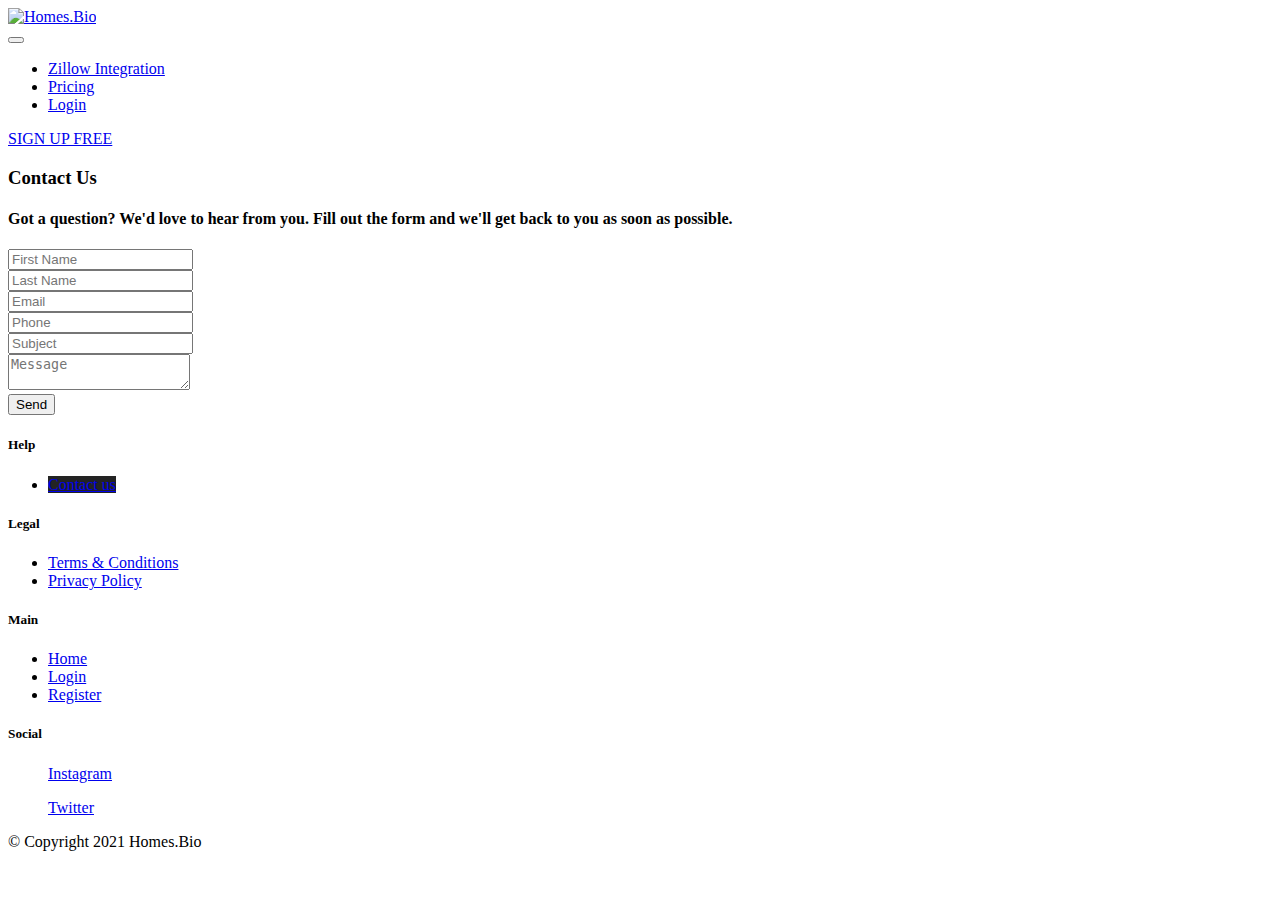
==== commit 47fa3275: "Add files via upload" ====
--- a/contact.html
+++ b/contact.html
@@ -51,7 +51,8 @@
                 </div>
             </button>
             <div class="collapse navbar-collapse" id="navbarSupportedContent">
-                <ul class="navbar-nav nav-dropdown" data-app-modern-menu="true"><li class="nav-item"><a class="nav-link link text-black text-primary display-4" href="index.html#features5-s">
+                <ul class="navbar-nav nav-dropdown" data-app-modern-menu="true"><li class="nav-item"><a class="nav-link link text-black text-primary display-4" href="index.html#image3-1e">
+                            Zillow Integration</a></li><li class="nav-item"><a class="nav-link link text-black text-primary display-4" href="index.html#extPricingTables2-1r">
                             Pricing</a></li>
                     
                     <li class="nav-item"><a class="nav-link link text-black text-primary display-4" href="https://homes.bio/login">Login</a>
@@ -85,7 +86,7 @@
         <div class="row">
             <div class="col-lg-12 mx-auto mbr-form" data-form-type="formoid">
                 <!--Formbuilder Form-->
-                <form action="https://mobirise.eu/" method="POST" class="mbr-form form-with-styler" data-form-title="Form Name"><input type="hidden" name="email" data-form-email="true" value="u9OHO+3PpW5UEEeozEZNekZCB2mr21cMM0Ee4pOab8mNPOVvC3w4J1V+K4EKH4SqkptaaFV1J70tNEyUcw3IEWLRJ8TEDzWblfvU75k6MaX/Ee1M4A67ExGieicqdkqD">
+                <form action="https://mobirise.eu/" method="POST" class="mbr-form form-with-styler" data-form-title="Form Name"><input type="hidden" name="email" data-form-email="true" value="G/cKBwjbU0GfhEMWRcwY8NfrJ552ZOwy1PxHKB2qXxUgmDxZR/OTi334qWAeRq0rnLTP1nBfqQ8J49bgtPibnGDqw2WezLIpKdnE3KG7hGLUgJGTPEfcLW6y4z9PUjKv">
                     <div class="form-row">
                         <div hidden="hidden" data-form-alert="" class="alert alert-success col-12">Thanks for filling out the form!</div>
                         <div hidden="hidden" data-form-alert-danger="" class="alert alert-danger col-12">Oops...! some
@@ -140,15 +141,14 @@
                 <h5 class="mbr-section-subtitle mbr-fonts-style mb-2 display-7"><strong>Help</strong>
                 </h5>
                 <ul class="list mbr-fonts-style display-4">
-                    <li class="mbr-text item-wrap"><a href="https://homes.bio/pages" class="text-white" target="_blank">Documentation</a></li>
-                    <li class="mbr-text item-wrap"><span style="font-size: 1rem;"><a href="contact.html" class="text-white">Contact us</a></span></li>
+                    <li class="mbr-text item-wrap"><a href="contact.html" class="text-white" style="font-size: 1rem; background-color: rgb(35, 35, 35);">Contact us</a><br></li>
                 </ul>
             </div>
             <div class="col-6 col-md-4 col-lg-3">
                 <h5 class="mbr-section-subtitle mbr-fonts-style mb-2 display-7">
                     <strong>Legal</strong></h5>
                 <ul class="list mbr-fonts-style display-4">
-                    <li class="mbr-text item-wrap"><span style="font-size: 1rem;">Terms &amp; Conditions</span></li><li class="mbr-text item-wrap"><span style="font-size: 1rem;">Privacy Policy</span></li>
+                    <li class="mbr-text item-wrap"><span style="font-size: 1rem;"><a href="terms.html" class="text-white">Terms &amp; Conditions</a></span></li><li class="mbr-text item-wrap"><span style="font-size: 1rem;"><a href="privacy.html" class="text-white">Privacy Policy</a></span></li>
                 </ul>
             </div>
             <div class="col-6 col-md-4 col-lg-3">
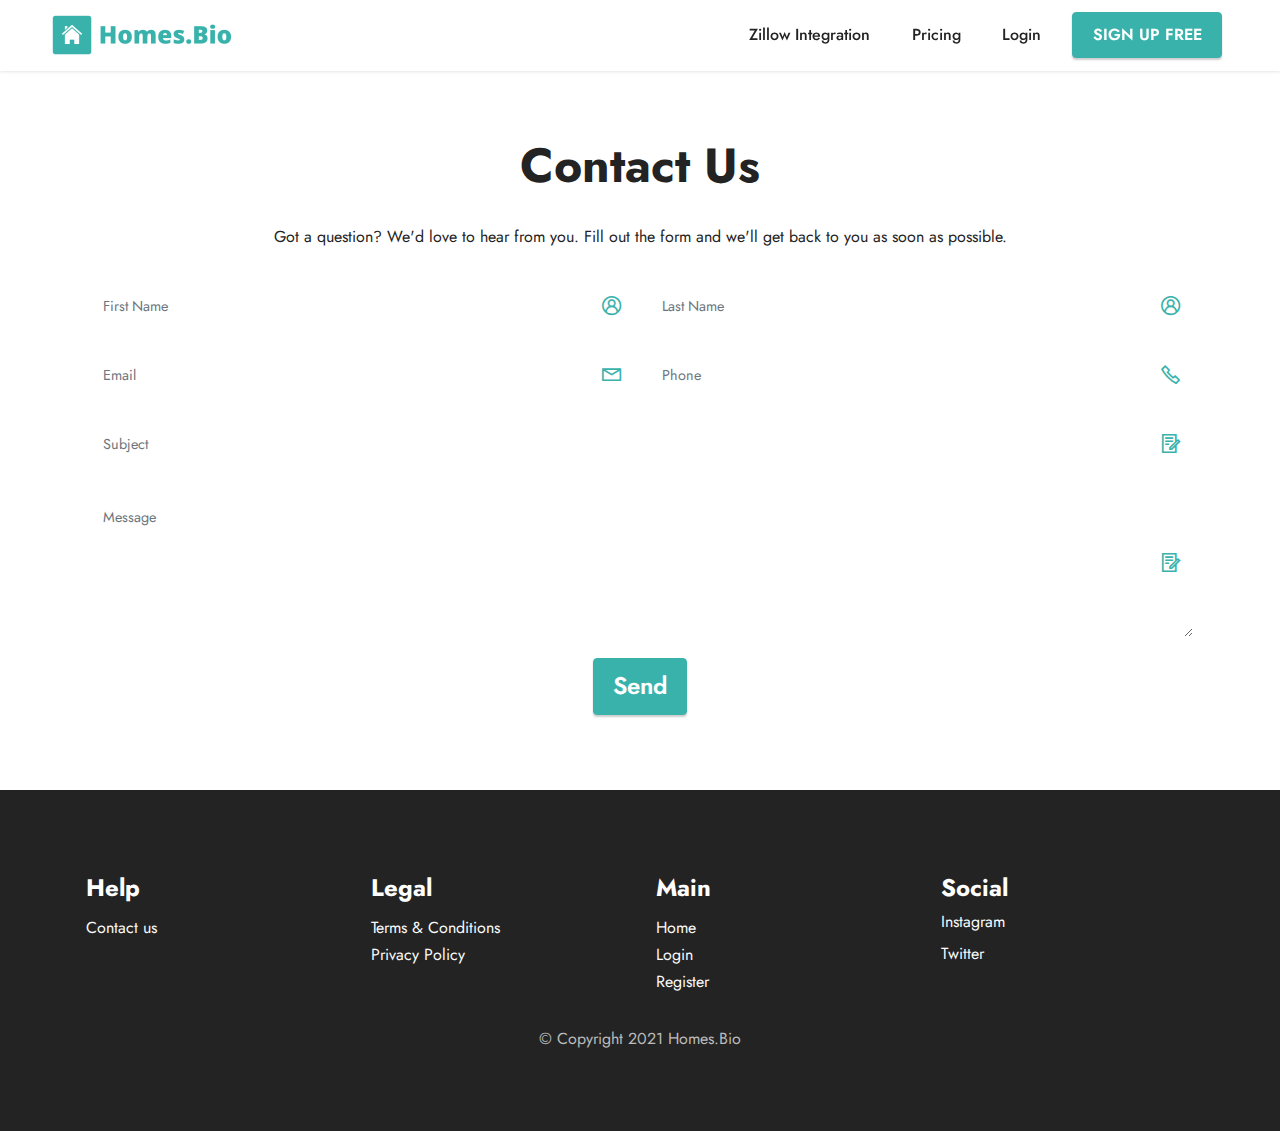
==== commit 373ad906: "Add files via upload" ====
--- a/contact.html
+++ b/contact.html
@@ -86,7 +86,7 @@
         <div class="row">
             <div class="col-lg-12 mx-auto mbr-form" data-form-type="formoid">
                 <!--Formbuilder Form-->
-                <form action="https://mobirise.eu/" method="POST" class="mbr-form form-with-styler" data-form-title="Form Name"><input type="hidden" name="email" data-form-email="true" value="G/cKBwjbU0GfhEMWRcwY8NfrJ552ZOwy1PxHKB2qXxUgmDxZR/OTi334qWAeRq0rnLTP1nBfqQ8J49bgtPibnGDqw2WezLIpKdnE3KG7hGLUgJGTPEfcLW6y4z9PUjKv">
+                <form action="https://mobirise.eu/" method="POST" class="mbr-form form-with-styler" data-form-title="Form Name"><input type="hidden" name="email" data-form-email="true" value="0Plt+L/1jx1qUQjn2qCJBHqSrlpn8VLDdMeM/NWDDuTAWTVHgKNME4wEPkkNE9ch46XlzU2nDUAfcpYF4Ts6IlwOBOwKZQdA+8eddYYqrveMD8zk/BEU7XZkmfJYCKgy">
                     <div class="form-row">
                         <div hidden="hidden" data-form-alert="" class="alert alert-success col-12">Thanks for filling out the form!</div>
                         <div hidden="hidden" data-form-alert-danger="" class="alert alert-danger col-12">Oops...! some
--- a/assets/web/assets/mobirise-icons2/mobirise2.css
+++ b/assets/web/assets/mobirise-icons2/mobirise2.css
@@ -0,0 +1,498 @@
+@font-face {
+  font-family: 'Moririse2';
+  font-display: swap;
+  src:  url('mobirise2.eot?f2bix4');
+  src:  url('mobirise2.eot?f2bix4#iefix') format('embedded-opentype'),
+    url('mobirise2.ttf?f2bix4') format('truetype'),
+    url('mobirise2.woff?f2bix4') format('woff'),
+    url('mobirise2.svg?f2bix4#mobirise2') format('svg');
+  font-weight: normal;
+  font-style: normal;
+}
+
+[class^="mobi-"], [class*=" mobi-"] {
+  /* use !important to prevent issues with browser extensions that change fonts */
+  font-family: 'Moririse2' !important;
+  speak: none;
+  font-style: normal;
+  font-weight: normal;
+  font-variant: normal;
+  text-transform: none;
+  line-height: 1;
+
+  /* Better Font Rendering =========== */
+  -webkit-font-smoothing: antialiased;
+  -moz-osx-font-smoothing: grayscale;
+}
+
+.mobi-mbri-add-submenu:before {
+  content: "\e900";
+}
+.mobi-mbri-alert:before {
+  content: "\e901";
+}
+.mobi-mbri-align-center:before {
+  content: "\e902";
+}
+.mobi-mbri-align-justify:before {
+  content: "\e903";
+}
+.mobi-mbri-align-left:before {
+  content: "\e904";
+}
+.mobi-mbri-align-right:before {
+  content: "\e905";
+}
+.mobi-mbri-android:before {
+  content: "\e906";
+}
+.mobi-mbri-apple:before {
+  content: "\e907";
+}
+.mobi-mbri-arrow-down:before {
+  content: "\e908";
+}
+.mobi-mbri-arrow-next:before {
+  content: "\e909";
+}
+.mobi-mbri-arrow-prev:before {
+  content: "\e90a";
+}
+.mobi-mbri-arrow-up:before {
+  content: "\e90b";
+}
+.mobi-mbri-bold:before {
+  content: "\e90c";
+}
+.mobi-mbri-bookmark:before {
+  content: "\e90d";
+}
+.mobi-mbri-bootstrap:before {
+  content: "\e90e";
+}
+.mobi-mbri-briefcase:before {
+  content: "\e90f";
+}
+.mobi-mbri-browse:before {
+  content: "\e910";
+}
+.mobi-mbri-bulleted-list:before {
+  content: "\e911";
+}
+.mobi-mbri-calendar:before {
+  content: "\e912";
+}
+.mobi-mbri-camera:before {
+  content: "\e913";
+}
+.mobi-mbri-cart-add:before {
+  content: "\e914";
+}
+.mobi-mbri-cart-full:before {
+  content: "\e915";
+}
+.mobi-mbri-cash:before {
+  content: "\e916";
+}
+.mobi-mbri-change-style:before {
+  content: "\e917";
+}
+.mobi-mbri-chat:before {
+  content: "\e918";
+}
+.mobi-mbri-clock:before {
+  content: "\e919";
+}
+.mobi-mbri-close:before {
+  content: "\e91a";
+}
+.mobi-mbri-cloud:before {
+  content: "\e91b";
+}
+.mobi-mbri-code:before {
+  content: "\e91c";
+}
+.mobi-mbri-contact-form:before {
+  content: "\e91d";
+}
+.mobi-mbri-credit-card:before {
+  content: "\e91e";
+}
+.mobi-mbri-cursor-click:before {
+  content: "\e91f";
+}
+.mobi-mbri-cust-feedback:before {
+  content: "\e920";
+}
+.mobi-mbri-database:before {
+  content: "\e921";
+}
+.mobi-mbri-delivery:before {
+  content: "\e922";
+}
+.mobi-mbri-desktop:before {
+  content: "\e923";
+}
+.mobi-mbri-devices:before {
+  content: "\e924";
+}
+.mobi-mbri-down:before {
+  content: "\e925";
+}
+.mobi-mbri-download-2:before {
+  content: "\e926";
+}
+.mobi-mbri-download:before {
+  content: "\e927";
+}
+.mobi-mbri-drag-n-drop-2:before {
+  content: "\e928";
+}
+.mobi-mbri-drag-n-drop:before {
+  content: "\e929";
+}
+.mobi-mbri-edit-2:before {
+  content: "\e92a";
+}
+.mobi-mbri-edit:before {
+  content: "\e92b";
+}
+.mobi-mbri-error:before {
+  content: "\e92c";
+}
+.mobi-mbri-extension:before {
+  content: "\e92d";
+}
+.mobi-mbri-features:before {
+  content: "\e92e";
+}
+.mobi-mbri-file:before {
+  content: "\e92f";
+}
+.mobi-mbri-flag:before {
+  content: "\e930";
+}
+.mobi-mbri-folder:before {
+  content: "\e931";
+}
+.mobi-mbri-gift:before {
+  content: "\e932";
+}
+.mobi-mbri-github:before {
+  content: "\e933";
+}
+.mobi-mbri-globe-2:before {
+  content: "\e934";
+}
+.mobi-mbri-globe:before {
+  content: "\e935";
+}
+.mobi-mbri-growing-chart:before {
+  content: "\e936";
+}
+.mobi-mbri-hearth:before {
+  content: "\e937";
+}
+.mobi-mbri-help:before {
+  content: "\e938";
+}
+.mobi-mbri-home:before {
+  content: "\e939";
+}
+.mobi-mbri-hot-cup:before {
+  content: "\e93a";
+}
+.mobi-mbri-idea:before {
+  content: "\e93b";
+}
+.mobi-mbri-image-gallery:before {
+  content: "\e93c";
+}
+.mobi-mbri-image-slider:before {
+  content: "\e93d";
+}
+.mobi-mbri-info:before {
+  content: "\e93e";
+}
+.mobi-mbri-italic:before {
+  content: "\e93f";
+}
+.mobi-mbri-key:before {
+  content: "\e940";
+}
+.mobi-mbri-laptop:before {
+  content: "\e941";
+}
+.mobi-mbri-layers:before {
+  content: "\e942";
+}
+.mobi-mbri-left-right:before {
+  content: "\e943";
+}
+.mobi-mbri-left:before {
+  content: "\e944";
+}
+.mobi-mbri-letter:before {
+  content: "\e945";
+}
+.mobi-mbri-like:before {
+  content: "\e946";
+}
+.mobi-mbri-link:before {
+  content: "\e947";
+}
+.mobi-mbri-lock:before {
+  content: "\e948";
+}
+.mobi-mbri-login:before {
+  content: "\e949";
+}
+.mobi-mbri-logout:before {
+  content: "\e94a";
+}
+.mobi-mbri-magic-stick:before {
+  content: "\e94b";
+}
+.mobi-mbri-map-pin:before {
+  content: "\e94c";
+}
+.mobi-mbri-menu:before {
+  content: "\e94d";
+}
+.mobi-mbri-mobile-2:before {
+  content: "\e94e";
+}
+.mobi-mbri-mobile-horizontal:before {
+  content: "\e94f";
+}
+.mobi-mbri-mobile:before {
+  content: "\e950";
+}
+.mobi-mbri-mobirise:before {
+  content: "\e951";
+}
+.mobi-mbri-more-horizontal:before {
+  content: "\e952";
+}
+.mobi-mbri-more-vertical:before {
+  content: "\e953";
+}
+.mobi-mbri-music:before {
+  content: "\e954";
+}
+.mobi-mbri-new-file:before {
+  content: "\e955";
+}
+.mobi-mbri-numbered-list:before {
+  content: "\e956";
+}
+.mobi-mbri-opened-folder:before {
+  content: "\e957";
+}
+.mobi-mbri-pages:before {
+  content: "\e958";
+}
+.mobi-mbri-paper-plane:before {
+  content: "\e959";
+}
+.mobi-mbri-paperclip:before {
+  content: "\e95a";
+}
+.mobi-mbri-phone:before {
+  content: "\e95b";
+}
+.mobi-mbri-photo:before {
+  content: "\e95c";
+}
+.mobi-mbri-photos:before {
+  content: "\e95d";
+}
+.mobi-mbri-pin:before {
+  content: "\e95e";
+}
+.mobi-mbri-play:before {
+  content: "\e95f";
+}
+.mobi-mbri-plus:before {
+  content: "\e960";
+}
+.mobi-mbri-preview:before {
+  content: "\e961";
+}
+.mobi-mbri-print:before {
+  content: "\e962";
+}
+.mobi-mbri-protect:before {
+  content: "\e963";
+}
+.mobi-mbri-question:before {
+  content: "\e964";
+}
+.mobi-mbri-quote-left:before {
+  content: "\e965";
+}
+.mobi-mbri-quote-right:before {
+  content: "\e966";
+}
+.mobi-mbri-redo:before {
+  content: "\e967";
+}
+.mobi-mbri-refresh:before {
+  content: "\e968";
+}
+.mobi-mbri-responsive-2:before {
+  content: "\e969";
+}
+.mobi-mbri-responsive:before {
+  content: "\e96a";
+}
+.mobi-mbri-right:before {
+  content: "\e96b";
+}
+.mobi-mbri-rocket:before {
+  content: "\e96c";
+}
+.mobi-mbri-sad-face:before {
+  content: "\e96d";
+}
+.mobi-mbri-sale:before {
+  content: "\e96e";
+}
+.mobi-mbri-save:before {
+  content: "\e96f";
+}
+.mobi-mbri-search:before {
+  content: "\e970";
+}
+.mobi-mbri-setting-2:before {
+  content: "\e971";
+}
+.mobi-mbri-setting-3:before {
+  content: "\e972";
+}
+.mobi-mbri-setting:before {
+  content: "\e973";
+}
+.mobi-mbri-share:before {
+  content: "\e974";
+}
+.mobi-mbri-shopping-bag:before {
+  content: "\e975";
+}
+.mobi-mbri-shopping-basket:before {
+  content: "\e976";
+}
+.mobi-mbri-shopping-cart:before {
+  content: "\e977";
+}
+.mobi-mbri-sites:before {
+  content: "\e978";
+}
+.mobi-mbri-smile-face:before {
+  content: "\e979";
+}
+.mobi-mbri-speed:before {
+  content: "\e97a";
+}
+.mobi-mbri-star:before {
+  content: "\e97b";
+}
+.mobi-mbri-success:before {
+  content: "\e97c";
+}
+.mobi-mbri-sun:before {
+  content: "\e97d";
+}
+.mobi-mbri-sun2:before {
+  content: "\e97e";
+}
+.mobi-mbri-tablet-vertical:before {
+  content: "\e97f";
+}
+.mobi-mbri-tablet:before {
+  content: "\e980";
+}
+.mobi-mbri-target:before {
+  content: "\e981";
+}
+.mobi-mbri-timer:before {
+  content: "\e982";
+}
+.mobi-mbri-to-ftp:before {
+  content: "\e983";
+}
+.mobi-mbri-to-local-drive:before {
+  content: "\e984";
+}
+.mobi-mbri-touch-swipe:before {
+  content: "\e985";
+}
+.mobi-mbri-touch:before {
+  content: "\e986";
+}
+.mobi-mbri-trash:before {
+  content: "\e987";
+}
+.mobi-mbri-underline:before {
+  content: "\e988";
+}
+.mobi-mbri-undo:before {
+  content: "\e989";
+}
+.mobi-mbri-unlink:before {
+  content: "\e98a";
+}
+.mobi-mbri-unlock:before {
+  content: "\e98b";
+}
+.mobi-mbri-up-down:before {
+  content: "\e98c";
+}
+.mobi-mbri-up:before {
+  content: "\e98d";
+}
+.mobi-mbri-update:before {
+  content: "\e98e";
+}
+.mobi-mbri-upload-2:before {
+  content: "\e98f";
+}
+.mobi-mbri-upload:before {
+  content: "\e990";
+}
+.mobi-mbri-user-2:before {
+  content: "\e991";
+}
+.mobi-mbri-user:before {
+  content: "\e992";
+}
+.mobi-mbri-users:before {
+  content: "\e993";
+}
+.mobi-mbri-video-play:before {
+  content: "\e994";
+}
+.mobi-mbri-video:before {
+  content: "\e995";
+}
+.mobi-mbri-watch:before {
+  content: "\e996";
+}
+.mobi-mbri-website-theme-2:before {
+  content: "\e997";
+}
+.mobi-mbri-website-theme:before {
+  content: "\e998";
+}
+.mobi-mbri-wifi:before {
+  content: "\e999";
+}
+.mobi-mbri-windows:before {
+  content: "\e99a";
+}
+.mobi-mbri-zoom-in:before {
+  content: "\e99b";
+}
+.mobi-mbri-zoom-out:before {
+  content: "\e99c";
+}
--- a/assets/dropdown/css/style.css
+++ b/assets/dropdown/css/style.css
@@ -0,0 +1,265 @@
+.navbar-dropdown {
+  left: 0;
+  padding: 0;
+  position: absolute;
+  right: 0;
+  top: 0;
+  transition: all 0.45s ease;
+  z-index: 1030;
+  background: #282828; }
+  .navbar-dropdown .navbar-logo {
+    margin-right: 0.8rem;
+    transition: margin 0.3s ease-in-out;
+    vertical-align: middle; }
+    .navbar-dropdown .navbar-logo img {
+      height: 3.125rem;
+      transition: all 0.3s ease-in-out; }
+    .navbar-dropdown .navbar-logo.mbr-iconfont {
+      font-size: 3.125rem;
+      line-height: 3.125rem; }
+  .navbar-dropdown .navbar-caption {
+    font-weight: 700;
+    white-space: normal;
+    vertical-align: -4px;
+    line-height: 3.125rem !important; }
+    .navbar-dropdown .navbar-caption, .navbar-dropdown .navbar-caption:hover {
+      color: inherit;
+      text-decoration: none; }
+  .navbar-dropdown .mbr-iconfont + .navbar-caption {
+    vertical-align: -1px; }
+  .navbar-dropdown.navbar-fixed-top {
+    position: fixed; }
+  .navbar-dropdown .navbar-brand span {
+    vertical-align: -4px; }
+  .navbar-dropdown.bg-color.transparent {
+    background: none; }
+  .navbar-dropdown.navbar-short .navbar-brand {
+    padding: 0.625rem 0; }
+    .navbar-dropdown.navbar-short .navbar-brand span {
+      vertical-align: -1px; }
+  .navbar-dropdown.navbar-short .navbar-caption {
+    line-height: 2.375rem !important;
+    vertical-align: -2px; }
+  .navbar-dropdown.navbar-short .navbar-logo {
+    margin-right: 0.5rem; }
+    .navbar-dropdown.navbar-short .navbar-logo img {
+      height: 2.375rem; }
+    .navbar-dropdown.navbar-short .navbar-logo.mbr-iconfont {
+      font-size: 2.375rem;
+      line-height: 2.375rem; }
+  .navbar-dropdown.navbar-short .mbr-table-cell {
+    height: 3.625rem; }
+  .navbar-dropdown .navbar-close {
+    left: 0.6875rem;
+    position: fixed;
+    top: 0.75rem;
+    z-index: 1000; }
+  .navbar-dropdown .hamburger-icon {
+    content: "";
+    display: inline-block;
+    vertical-align: middle;
+    width: 16px;
+    -webkit-box-shadow: 0 -6px 0 1px #282828,0 0 0 1px #282828,0 6px 0 1px #282828;
+    -moz-box-shadow: 0 -6px 0 1px #282828,0 0 0 1px #282828,0 6px 0 1px #282828;
+    box-shadow: 0 -6px 0 1px #282828,0 0 0 1px #282828,0 6px 0 1px #282828; }
+
+.dropdown-menu .dropdown-toggle[data-toggle="dropdown-submenu"]::after {
+  border-bottom: 0.35em solid transparent;
+  border-left: 0.35em solid;
+  border-right: 0;
+  border-top: 0.35em solid transparent;
+  margin-left: 0.3rem; }
+
+.dropdown-menu .dropdown-item:focus {
+  outline: 0; }
+
+.nav-dropdown {
+  font-size: 0.75rem;
+  font-weight: 500;
+  height: auto !important; }
+  .nav-dropdown .nav-btn {
+    padding-left: 1rem; }
+  .nav-dropdown .link {
+    margin: .667em 1.667em;
+    font-weight: 500;
+    padding: 0;
+    transition: color .2s ease-in-out; }
+    .nav-dropdown .link.dropdown-toggle {
+      margin-right: 2.583em; }
+      .nav-dropdown .link.dropdown-toggle::after {
+        margin-left: .25rem;
+        border-top: 0.35em solid;
+        border-right: 0.35em solid transparent;
+        border-left: 0.35em solid transparent;
+        border-bottom: 0; }
+      .nav-dropdown .link.dropdown-toggle[aria-expanded="true"] {
+        margin: 0;
+        padding: 0.667em 3.263em  0.667em 1.667em; }
+  .nav-dropdown .link::after,
+  .nav-dropdown .dropdown-item::after {
+    color: inherit; }
+  .nav-dropdown .btn {
+    font-size: 0.75rem;
+    font-weight: 700;
+    letter-spacing: 0;
+    margin-bottom: 0;
+    padding-left: 1.25rem;
+    padding-right: 1.25rem; }
+  .nav-dropdown .dropdown-menu {
+    border-radius: 0;
+    border: 0;
+    left: 0;
+    margin: 0;
+    padding-bottom: 1.25rem;
+    padding-top: 1.25rem;
+    position: relative; }
+  .nav-dropdown .dropdown-submenu {
+    margin-left: 0.125rem;
+    top: 0; }
+  .nav-dropdown .dropdown-item {
+    font-weight: 500;
+    line-height: 2;
+    padding: 0.3846em 4.615em 0.3846em 1.5385em;
+    position: relative;
+    transition: color .2s ease-in-out, background-color .2s ease-in-out; }
+    .nav-dropdown .dropdown-item::after {
+      margin-top: -0.3077em;
+      position: absolute;
+      right: 1.1538em;
+      top: 50%; }
+    .nav-dropdown .dropdown-item:focus, .nav-dropdown .dropdown-item:hover {
+      background: none; }
+
+@media (max-width: 767px) {
+  .nav-dropdown.navbar-toggleable-sm {
+    bottom: 0;
+    display: none;
+    left: 0;
+    overflow-x: hidden;
+    position: fixed;
+    top: 0;
+    transform: translateX(-100%);
+    -ms-transform: translateX(-100%);
+    -webkit-transform: translateX(-100%);
+    width: 18.75rem;
+    z-index: 999; } }
+.nav-dropdown.navbar-toggleable-xl {
+  bottom: 0;
+  display: none;
+  left: 0;
+  overflow-x: hidden;
+  position: fixed;
+  top: 0;
+  transform: translateX(-100%);
+  -ms-transform: translateX(-100%);
+  -webkit-transform: translateX(-100%);
+  width: 18.75rem;
+  z-index: 999; }
+
+.nav-dropdown-sm {
+  display: block !important;
+  overflow-x: hidden;
+  overflow: auto;
+  padding-top: 3.875rem; }
+  .nav-dropdown-sm::after {
+    content: "";
+    display: block;
+    height: 3rem;
+    width: 100%; }
+  .nav-dropdown-sm.collapse.in ~ .navbar-close {
+    display: block !important; }
+  .nav-dropdown-sm.collapsing, .nav-dropdown-sm.collapse.in {
+    transform: translateX(0);
+    -ms-transform: translateX(0);
+    -webkit-transform: translateX(0);
+    transition: all 0.25s ease-out;
+    -webkit-transition: all 0.25s ease-out;
+    background: #282828; }
+  .nav-dropdown-sm.collapsing[aria-expanded="false"] {
+    transform: translateX(-100%);
+    -ms-transform: translateX(-100%);
+    -webkit-transform: translateX(-100%); }
+  .nav-dropdown-sm .nav-item {
+    display: block;
+    margin-left: 0 !important;
+    padding-left: 0; }
+  .nav-dropdown-sm .link,
+  .nav-dropdown-sm .dropdown-item {
+    border-top: 1px dotted rgba(255, 255, 255, 0.1);
+    font-size: 0.8125rem;
+    line-height: 1.6;
+    margin: 0 !important;
+    padding: 0.875rem 2.4rem 0.875rem 1.5625rem !important;
+    position: relative;
+    white-space: normal; }
+    .nav-dropdown-sm .link:focus, .nav-dropdown-sm .link:hover,
+    .nav-dropdown-sm .dropdown-item:focus,
+    .nav-dropdown-sm .dropdown-item:hover {
+      background: rgba(0, 0, 0, 0.2) !important;
+      color: #c0a375; }
+  .nav-dropdown-sm .nav-btn {
+    position: relative;
+    padding: 1.5625rem 1.5625rem 0 1.5625rem; }
+    .nav-dropdown-sm .nav-btn::before {
+      border-top: 1px dotted rgba(255, 255, 255, 0.1);
+      content: "";
+      left: 0;
+      position: absolute;
+      top: 0;
+      width: 100%; }
+    .nav-dropdown-sm .nav-btn + .nav-btn {
+      padding-top: 0.625rem; }
+      .nav-dropdown-sm .nav-btn + .nav-btn::before {
+        display: none; }
+  .nav-dropdown-sm .btn {
+    padding: 0.625rem 0; }
+  .nav-dropdown-sm .dropdown-toggle[data-toggle="dropdown-submenu"]::after {
+    margin-left: .25rem;
+    border-top: 0.35em solid;
+    border-right: 0.35em solid transparent;
+    border-left: 0.35em solid transparent;
+    border-bottom: 0; }
+  .nav-dropdown-sm .dropdown-toggle[data-toggle="dropdown-submenu"][aria-expanded="true"]::after {
+    border-top: 0;
+    border-right: 0.35em solid transparent;
+    border-left: 0.35em solid transparent;
+    border-bottom: 0.35em solid; }
+  .nav-dropdown-sm .dropdown-menu {
+    margin: 0;
+    padding: 0;
+    position: relative;
+    top: 0;
+    left: 0;
+    width: 100%;
+    border: 0;
+    float: none;
+    border-radius: 0;
+    background: none; }
+  .nav-dropdown-sm .dropdown-submenu {
+    left: 100%;
+    margin-left: 0.125rem;
+    margin-top: -1.25rem;
+    top: 0; }
+
+.navbar-toggleable-sm .nav-dropdown .dropdown-menu {
+  position: absolute; }
+
+.navbar-toggleable-sm .nav-dropdown .dropdown-submenu {
+  left: 100%;
+  margin-left: 0.125rem;
+  margin-top: -1.25rem;
+  top: 0; }
+
+.navbar-toggleable-sm.opened .nav-dropdown .dropdown-menu {
+  position: relative; }
+
+.navbar-toggleable-sm.opened .nav-dropdown .dropdown-submenu {
+  left: 0;
+  margin-left: 00rem;
+  margin-top: 0rem;
+  top: 0; }
+
+.is-builder .nav-dropdown.collapsing {
+  transition: none !important; }
+
+/*# sourceMappingURL=style.css.map */
--- a/assets/socicon/css/styles.css
+++ b/assets/socicon/css/styles.css
@@ -0,0 +1,933 @@
+@charset "UTF-8";
+
+@font-face {
+  font-family: 'Socicon';
+  src:  url('../fonts/socicon.eot');
+  src:  url('../fonts/socicon.eot?#iefix') format('embedded-opentype'),
+    url('../fonts/socicon.woff2') format('woff2'),
+    url('../fonts/socicon.ttf') format('truetype'),
+    url('../fonts/socicon.woff') format('woff'),
+    url('../fonts/socicon.svg#socicon') format('svg');
+  font-weight: normal;
+  font-style: normal;
+}
+
+[data-icon]:before {
+  font-family: "socicon" !important;
+  content: attr(data-icon);
+  font-style: normal !important;
+  font-weight: normal !important;
+  font-variant: normal !important;
+  text-transform: none !important;
+  speak: none;
+  line-height: 1;
+  -webkit-font-smoothing: antialiased;
+  -moz-osx-font-smoothing: grayscale;
+}
+
+[class^="socicon-"], [class*=" socicon-"] {
+  /* use !important to prevent issues with browser extensions that change fonts */
+  font-family: 'Socicon' !important;
+  speak: none;
+  font-style: normal;
+  font-weight: normal;
+  font-variant: normal;
+  text-transform: none;
+  line-height: 1;
+
+  /* Better Font Rendering =========== */
+  -webkit-font-smoothing: antialiased;
+  -moz-osx-font-smoothing: grayscale;
+}
+
+.socicon-eitaa:before {
+  content: "\e97c";
+}
+.socicon-soroush:before {
+  content: "\e97d";
+}
+.socicon-bale:before {
+  content: "\e97e";
+}
+.socicon-zazzle:before {
+  content: "\e97b";
+}
+.socicon-society6:before {
+  content: "\e97a";
+}
+.socicon-redbubble:before {
+  content: "\e979";
+}
+.socicon-avvo:before {
+  content: "\e978";
+}
+.socicon-stitcher:before {
+  content: "\e977";
+}
+.socicon-googlehangouts:before {
+  content: "\e974";
+}
+.socicon-dlive:before {
+  content: "\e975";
+}
+.socicon-vsco:before {
+  content: "\e976";
+}
+.socicon-flipboard:before {
+  content: "\e973";
+}
+.socicon-ubuntu:before {
+  content: "\e958";
+}
+.socicon-artstation:before {
+  content: "\e959";
+}
+.socicon-invision:before {
+  content: "\e95a";
+}
+.socicon-torial:before {
+  content: "\e95b";
+}
+.socicon-collectorz:before {
+  content: "\e95c";
+}
+.socicon-seenthis:before {
+  content: "\e95d";
+}
+.socicon-googleplaymusic:before {
+  content: "\e95e";
+}
+.socicon-debian:before {
+  content: "\e95f";
+}
+.socicon-filmfreeway:before {
+  content: "\e960";
+}
+.socicon-gnome:before {
+  content: "\e961";
+}
+.socicon-itchio:before {
+  content: "\e962";
+}
+.socicon-jamendo:before {
+  content: "\e963";
+}
+.socicon-mix:before {
+  content: "\e964";
+}
+.socicon-sharepoint:before {
+  content: "\e965";
+}
+.socicon-tinder:before {
+  content: "\e966";
+}
+.socicon-windguru:before {
+  content: "\e967";
+}
+.socicon-cdbaby:before {
+  content: "\e968";
+}
+.socicon-elementaryos:before {
+  content: "\e969";
+}
+.socicon-stage32:before {
+  content: "\e96a";
+}
+.socicon-tiktok:before {
+  content: "\e96b";
+}
+.socicon-gitter:before {
+  content: "\e96c";
+}
+.socicon-letterboxd:before {
+  content: "\e96d";
+}
+.socicon-threema:before {
+  content: "\e96e";
+}
+.socicon-splice:before {
+  content: "\e96f";
+}
+.socicon-metapop:before {
+  content: "\e970";
+}
+.socicon-naver:before {
+  content: "\e971";
+}
+.socicon-remote:before {
+  content: "\e972";
+}
+.socicon-internet:before {
+  content: "\e957";
+}
+.socicon-moddb:before {
+  content: "\e94b";
+}
+.socicon-indiedb:before {
+  content: "\e94c";
+}
+.socicon-traxsource:before {
+  content: "\e94d";
+}
+.socicon-gamefor:before {
+  content: "\e94e";
+}
+.socicon-pixiv:before {
+  content: "\e94f";
+}
+.socicon-myanimelist:before {
+  content: "\e950";
+}
+.socicon-blackberry:before {
+  content: "\e951";
+}
+.socicon-wickr:before {
+  content: "\e952";
+}
+.socicon-spip:before {
+  content: "\e953";
+}
+.socicon-napster:before {
+  content: "\e954";
+}
+.socicon-beatport:before {
+  content: "\e955";
+}
+.socicon-hackerone:before {
+  content: "\e956";
+}
+.socicon-hackernews:before {
+  content: "\e946";
+}
+.socicon-smashwords:before {
+  content: "\e947";
+}
+.socicon-kobo:before {
+  content: "\e948";
+}
+.socicon-bookbub:before {
+  content: "\e949";
+}
+.socicon-mailru:before {
+  content: "\e94a";
+}
+.socicon-gitlab:before {
+  content: "\e945";
+}
+.socicon-instructables:before {
+  content: "\e944";
+}
+.socicon-portfolio:before {
+  content: "\e943";
+}
+.socicon-codered:before {
+  content: "\e940";
+}
+.socicon-origin:before {
+  content: "\e941";
+}
+.socicon-nextdoor:before {
+  content: "\e942";
+}
+.socicon-udemy:before {
+  content: "\e93f";
+}
+.socicon-livemaster:before {
+  content: "\e93e";
+}
+.socicon-crunchbase:before {
+  content: "\e93b";
+}
+.socicon-homefy:before {
+  content: "\e93c";
+}
+.socicon-calendly:before {
+  content: "\e93d";
+}
+.socicon-realtor:before {
+  content: "\e90f";
+}
+.socicon-tidal:before {
+  content: "\e910";
+}
+.socicon-qobuz:before {
+  content: "\e911";
+}
+.socicon-natgeo:before {
+  content: "\e912";
+}
+.socicon-mastodon:before {
+  content: "\e913";
+}
+.socicon-unsplash:before {
+  content: "\e914";
+}
+.socicon-homeadvisor:before {
+  content: "\e915";
+}
+.socicon-angieslist:before {
+  content: "\e916";
+}
+.socicon-codepen:before {
+  content: "\e917";
+}
+.socicon-slack:before {
+  content: "\e918";
+}
+.socicon-openaigym:before {
+  content: "\e919";
+}
+.socicon-logmein:before {
+  content: "\e91a";
+}
+.socicon-fiverr:before {
+  content: "\e91b";
+}
+.socicon-gotomeeting:before {
+  content: "\e91c";
+}
+.socicon-aliexpress:before {
+  content: "\e91d";
+}
+.socicon-guru:before {
+  content: "\e91e";
+}
+.socicon-appstore:before {
+  content: "\e91f";
+}
+.socicon-homes:before {
+  content: "\e920";
+}
+.socicon-zoom:before {
+  content: "\e921";
+}
+.socicon-alibaba:before {
+  content: "\e922";
+}
+.socicon-craigslist:before {
+  content: "\e923";
+}
+.socicon-wix:before {
+  content: "\e924";
+}
+.socicon-redfin:before {
+  content: "\e925";
+}
+.socicon-googlecalendar:before {
+  content: "\e926";
+}
+.socicon-shopify:before {
+  content: "\e927";
+}
+.socicon-freelancer:before {
+  content: "\e928";
+}
+.socicon-seedrs:before {
+  content: "\e929";
+}
+.socicon-bing:before {
+  content: "\e92a";
+}
+.socicon-doodle:before {
+  content: "\e92b";
+}
+.socicon-bonanza:before {
+  content: "\e92c";
+}
+.socicon-squarespace:before {
+  content: "\e92d";
+}
+.socicon-toptal:before {
+  content: "\e92e";
+}
+.socicon-gust:before {
+  content: "\e92f";
+}
+.socicon-ask:before {
+  content: "\e930";
+}
+.socicon-trulia:before {
+  content: "\e931";
+}
+.socicon-loomly:before {
+  content: "\e932";
+}
+.socicon-ghost:before {
+  content: "\e933";
+}
+.socicon-upwork:before {
+  content: "\e934";
+}
+.socicon-fundable:before {
+  content: "\e935";
+}
+.socicon-booking:before {
+  content: "\e936";
+}
+.socicon-googlemaps:before {
+  content: "\e937";
+}
+.socicon-zillow:before {
+  content: "\e938";
+}
+.socicon-niconico:before {
+  content: "\e939";
+}
+.socicon-toneden:before {
+  content: "\e93a";
+}
+.socicon-augment:before {
+  content: "\e908";
+}
+.socicon-bitbucket:before {
+  content: "\e909";
+}
+.socicon-fyuse:before {
+  content: "\e90a";
+}
+.socicon-yt-gaming:before {
+  content: "\e90b";
+}
+.socicon-sketchfab:before {
+  content: "\e90c";
+}
+.socicon-mobcrush:before {
+  content: "\e90d";
+}
+.socicon-microsoft:before {
+  content: "\e90e";
+}
+.socicon-pandora:before {
+  content: "\e907";
+}
+.socicon-messenger:before {
+  content: "\e906";
+}
+.socicon-gamewisp:before {
+  content: "\e905";
+}
+.socicon-bloglovin:before {
+  content: "\e904";
+}
+.socicon-tunein:before {
+  content: "\e903";
+}
+.socicon-gamejolt:before {
+  content: "\e901";
+}
+.socicon-trello:before {
+  content: "\e902";
+}
+.socicon-spreadshirt:before {
+  content: "\e900";
+}
+.socicon-500px:before {
+  content: "\e000";
+}
+.socicon-8tracks:before {
+  content: "\e001";
+}
+.socicon-airbnb:before {
+  content: "\e002";
+}
+.socicon-alliance:before {
+  content: "\e003";
+}
+.socicon-amazon:before {
+  content: "\e004";
+}
+.socicon-amplement:before {
+  content: "\e005";
+}
+.socicon-android:before {
+  content: "\e006";
+}
+.socicon-angellist:before {
+  content: "\e007";
+}
+.socicon-apple:before {
+  content: "\e008";
+}
+.socicon-appnet:before {
+  content: "\e009";
+}
+.socicon-baidu:before {
+  content: "\e00a";
+}
+.socicon-bandcamp:before {
+  content: "\e00b";
+}
+.socicon-battlenet:before {
+  content: "\e00c";
+}
+.socicon-mixer:before {
+  content: "\e00d";
+}
+.socicon-bebee:before {
+  content: "\e00e";
+}
+.socicon-bebo:before {
+  content: "\e00f";
+}
+.socicon-behance:before {
+  content: "\e010";
+}
+.socicon-blizzard:before {
+  content: "\e011";
+}
+.socicon-blogger:before {
+  content: "\e012";
+}
+.socicon-buffer:before {
+  content: "\e013";
+}
+.socicon-chrome:before {
+  content: "\e014";
+}
+.socicon-coderwall:before {
+  content: "\e015";
+}
+.socicon-curse:before {
+  content: "\e016";
+}
+.socicon-dailymotion:before {
+  content: "\e017";
+}
+.socicon-deezer:before {
+  content: "\e018";
+}
+.socicon-delicious:before {
+  content: "\e019";
+}
+.socicon-deviantart:before {
+  content: "\e01a";
+}
+.socicon-diablo:before {
+  content: "\e01b";
+}
+.socicon-digg:before {
+  content: "\e01c";
+}
+.socicon-discord:before {
+  content: "\e01d";
+}
+.socicon-disqus:before {
+  content: "\e01e";
+}
+.socicon-douban:before {
+  content: "\e01f";
+}
+.socicon-draugiem:before {
+  content: "\e020";
+}
+.socicon-dribbble:before {
+  content: "\e021";
+}
+.socicon-drupal:before {
+  content: "\e022";
+}
+.socicon-ebay:before {
+  content: "\e023";
+}
+.socicon-ello:before {
+  content: "\e024";
+}
+.socicon-endomodo:before {
+  content: "\e025";
+}
+.socicon-envato:before {
+  content: "\e026";
+}
+.socicon-etsy:before {
+  content: "\e027";
+}
+.socicon-facebook:before {
+  content: "\e028";
+}
+.socicon-feedburner:before {
+  content: "\e029";
+}
+.socicon-filmweb:before {
+  content: "\e02a";
+}
+.socicon-firefox:before {
+  content: "\e02b";
+}
+.socicon-flattr:before {
+  content: "\e02c";
+}
+.socicon-flickr:before {
+  content: "\e02d";
+}
+.socicon-formulr:before {
+  content: "\e02e";
+}
+.socicon-forrst:before {
+  content: "\e02f";
+}
+.socicon-foursquare:before {
+  content: "\e030";
+}
+.socicon-friendfeed:before {
+  content: "\e031";
+}
+.socicon-github:before {
+  content: "\e032";
+}
+.socicon-goodreads:before {
+  content: "\e033";
+}
+.socicon-google:before {
+  content: "\e034";
+}
+.socicon-googlescholar:before {
+  content: "\e035";
+}
+.socicon-googlegroups:before {
+  content: "\e036";
+}
+.socicon-googlephotos:before {
+  content: "\e037";
+}
+.socicon-googleplus:before {
+  content: "\e038";
+}
+.socicon-grooveshark:before {
+  content: "\e039";
+}
+.socicon-hackerrank:before {
+  content: "\e03a";
+}
+.socicon-hearthstone:before {
+  content: "\e03b";
+}
+.socicon-hellocoton:before {
+  content: "\e03c";
+}
+.socicon-heroes:before {
+  content: "\e03d";
+}
+.socicon-smashcast:before {
+  content: "\e03e";
+}
+.socicon-horde:before {
+  content: "\e03f";
+}
+.socicon-houzz:before {
+  content: "\e040";
+}
+.socicon-icq:before {
+  content: "\e041";
+}
+.socicon-identica:before {
+  content: "\e042";
+}
+.socicon-imdb:before {
+  content: "\e043";
+}
+.socicon-instagram:before {
+  content: "\e044";
+}
+.socicon-issuu:before {
+  content: "\e045";
+}
+.socicon-istock:before {
+  content: "\e046";
+}
+.socicon-itunes:before {
+  content: "\e047";
+}
+.socicon-keybase:before {
+  content: "\e048";
+}
+.socicon-lanyrd:before {
+  content: "\e049";
+}
+.socicon-lastfm:before {
+  content: "\e04a";
+}
+.socicon-line:before {
+  content: "\e04b";
+}
+.socicon-linkedin:before {
+  content: "\e04c";
+}
+.socicon-livejournal:before {
+  content: "\e04d";
+}
+.socicon-lyft:before {
+  content: "\e04e";
+}
+.socicon-macos:before {
+  content: "\e04f";
+}
+.socicon-mail:before {
+  content: "\e050";
+}
+.socicon-medium:before {
+  content: "\e051";
+}
+.socicon-meetup:before {
+  content: "\e052";
+}
+.socicon-mixcloud:before {
+  content: "\e053";
+}
+.socicon-modelmayhem:before {
+  content: "\e054";
+}
+.socicon-mumble:before {
+  content: "\e055";
+}
+.socicon-myspace:before {
+  content: "\e056";
+}
+.socicon-newsvine:before {
+  content: "\e057";
+}
+.socicon-nintendo:before {
+  content: "\e058";
+}
+.socicon-npm:before {
+  content: "\e059";
+}
+.socicon-odnoklassniki:before {
+  content: "\e05a";
+}
+.socicon-openid:before {
+  content: "\e05b";
+}
+.socicon-opera:before {
+  content: "\e05c";
+}
+.socicon-outlook:before {
+  content: "\e05d";
+}
+.socicon-overwatch:before {
+  content: "\e05e";
+}
+.socicon-patreon:before {
+  content: "\e05f";
+}
+.socicon-paypal:before {
+  content: "\e060";
+}
+.socicon-periscope:before {
+  content: "\e061";
+}
+.socicon-persona:before {
+  content: "\e062";
+}
+.socicon-pinterest:before {
+  content: "\e063";
+}
+.socicon-play:before {
+  content: "\e064";
+}
+.socicon-player:before {
+  content: "\e065";
+}
+.socicon-playstation:before {
+  content: "\e066";
+}
+.socicon-pocket:before {
+  content: "\e067";
+}
+.socicon-qq:before {
+  content: "\e068";
+}
+.socicon-quora:before {
+  content: "\e069";
+}
+.socicon-raidcall:before {
+  content: "\e06a";
+}
+.socicon-ravelry:before {
+  content: "\e06b";
+}
+.socicon-reddit:before {
+  content: "\e06c";
+}
+.socicon-renren:before {
+  content: "\e06d";
+}
+.socicon-researchgate:before {
+  content: "\e06e";
+}
+.socicon-residentadvisor:before {
+  content: "\e06f";
+}
+.socicon-reverbnation:before {
+  content: "\e070";
+}
+.socicon-rss:before {
+  content: "\e071";
+}
+.socicon-sharethis:before {
+  content: "\e072";
+}
+.socicon-skype:before {
+  content: "\e073";
+}
+.socicon-slideshare:before {
+  content: "\e074";
+}
+.socicon-smugmug:before {
+  content: "\e075";
+}
+.socicon-snapchat:before {
+  content: "\e076";
+}
+.socicon-songkick:before {
+  content: "\e077";
+}
+.socicon-soundcloud:before {
+  content: "\e078";
+}
+.socicon-spotify:before {
+  content: "\e079";
+}
+.socicon-stackexchange:before {
+  content: "\e07a";
+}
+.socicon-stackoverflow:before {
+  content: "\e07b";
+}
+.socicon-starcraft:before {
+  content: "\e07c";
+}
+.socicon-stayfriends:before {
+  content: "\e07d";
+}
+.socicon-steam:before {
+  content: "\e07e";
+}
+.socicon-storehouse:before {
+  content: "\e07f";
+}
+.socicon-strava:before {
+  content: "\e080";
+}
+.socicon-streamjar:before {
+  content: "\e081";
+}
+.socicon-stumbleupon:before {
+  content: "\e082";
+}
+.socicon-swarm:before {
+  content: "\e083";
+}
+.socicon-teamspeak:before {
+  content: "\e084";
+}
+.socicon-teamviewer:before {
+  content: "\e085";
+}
+.socicon-technorati:before {
+  content: "\e086";
+}
+.socicon-telegram:before {
+  content: "\e087";
+}
+.socicon-tripadvisor:before {
+  content: "\e088";
+}
+.socicon-tripit:before {
+  content: "\e089";
+}
+.socicon-triplej:before {
+  content: "\e08a";
+}
+.socicon-tumblr:before {
+  content: "\e08b";
+}
+.socicon-twitch:before {
+  content: "\e08c";
+}
+.socicon-twitter:before {
+  content: "\e08d";
+}
+.socicon-uber:before {
+  content: "\e08e";
+}
+.socicon-ventrilo:before {
+  content: "\e08f";
+}
+.socicon-viadeo:before {
+  content: "\e090";
+}
+.socicon-viber:before {
+  content: "\e091";
+}
+.socicon-viewbug:before {
+  content: "\e092";
+}
+.socicon-vimeo:before {
+  content: "\e093";
+}
+.socicon-vine:before {
+  content: "\e094";
+}
+.socicon-vkontakte:before {
+  content: "\e095";
+}
+.socicon-warcraft:before {
+  content: "\e096";
+}
+.socicon-wechat:before {
+  content: "\e097";
+}
+.socicon-weibo:before {
+  content: "\e098";
+}
+.socicon-whatsapp:before {
+  content: "\e099";
+}
+.socicon-wikipedia:before {
+  content: "\e09a";
+}
+.socicon-windows:before {
+  content: "\e09b";
+}
+.socicon-wordpress:before {
+  content: "\e09c";
+}
+.socicon-wykop:before {
+  content: "\e09d";
+}
+.socicon-xbox:before {
+  content: "\e09e";
+}
+.socicon-xing:before {
+  content: "\e09f";
+}
+.socicon-yahoo:before {
+  content: "\e0a0";
+}
+.socicon-yammer:before {
+  content: "\e0a1";
+}
+.socicon-yandex:before {
+  content: "\e0a2";
+}
+.socicon-yelp:before {
+  content: "\e0a3";
+}
+.socicon-younow:before {
+  content: "\e0a4";
+}
+.socicon-youtube:before {
+  content: "\e0a5";
+}
+.socicon-zapier:before {
+  content: "\e0a6";
+}
+.socicon-zerply:before {
+  content: "\e0a7";
+}
+.socicon-zomato:before {
+  content: "\e0a8";
+}
+.socicon-zynga:before {
+  content: "\e0a9";
+}
--- a/assets/theme/css/style.css
+++ b/assets/theme/css/style.css
@@ -0,0 +1,1018 @@
+section {
+  background-color: #ffffff;
+}
+
+body {
+  font-style: normal;
+  line-height: 1.5;
+  font-weight: 400;
+  color: #232323;
+  position: relative;
+}
+
+section,
+.container,
+.container-fluid {
+  position: relative;
+  word-wrap: break-word;
+}
+
+a.mbr-iconfont:hover {
+  text-decoration: none;
+}
+
+.article .lead p,
+.article .lead ul,
+.article .lead ol,
+.article .lead pre,
+.article .lead blockquote {
+  margin-bottom: 0;
+}
+
+a {
+  font-style: normal;
+  font-weight: 400;
+  cursor: pointer;
+}
+
+a, a:hover {
+  text-decoration: none;
+}
+
+.mbr-section-title {
+  font-style: normal;
+  line-height: 1.3;
+}
+
+.mbr-section-subtitle {
+  line-height: 1.3;
+}
+
+.mbr-text {
+  font-style: normal;
+  line-height: 1.7;
+}
+
+h1,
+h2,
+h3,
+h4,
+h5,
+h6,
+.display-1,
+.display-2,
+.display-4,
+.display-5,
+.display-7,
+span,
+p,
+a {
+  line-height: 1;
+  word-break: break-word;
+  word-wrap: break-word;
+  font-weight: 400;
+}
+
+b,
+strong {
+  font-weight: bold;
+}
+
+input:-webkit-autofill, input:-webkit-autofill:hover, input:-webkit-autofill:focus, input:-webkit-autofill:active {
+  -webkit-transition-delay: 9999s;
+          transition-delay: 9999s;
+  -webkit-transition-property: background-color, color;
+  transition-property: background-color, color;
+}
+
+textarea[type="hidden"] {
+  display: none;
+}
+
+section {
+  background-position: 50% 50%;
+  background-repeat: no-repeat;
+  background-size: cover;
+}
+
+section .mbr-background-video,
+section .mbr-background-video-preview {
+  position: absolute;
+  bottom: 0;
+  left: 0;
+  right: 0;
+  top: 0;
+}
+
+.hidden {
+  visibility: hidden;
+}
+
+.mbr-z-index20 {
+  z-index: 20;
+}
+
+/*! Base colors */
+.mbr-white {
+  color: #ffffff;
+}
+
+.mbr-black {
+  color: #111111;
+}
+
+.mbr-bg-white {
+  background-color: #ffffff;
+}
+
+.mbr-bg-black {
+  background-color: #000000;
+}
+
+/*! Text-aligns */
+.align-left {
+  text-align: left;
+}
+
+.align-center {
+  text-align: center;
+}
+
+.align-right {
+  text-align: right;
+}
+
+/*! Font-weight  */
+.mbr-light {
+  font-weight: 300;
+}
+
+.mbr-regular {
+  font-weight: 400;
+}
+
+.mbr-semibold {
+  font-weight: 500;
+}
+
+.mbr-bold {
+  font-weight: 700;
+}
+
+/*! Media  */
+.media-content {
+  -ms-flex-preferred-size: 100%;
+      flex-basis: 100%;
+}
+
+.media-container-row {
+  display: -webkit-box;
+  display: -ms-flexbox;
+  display: flex;
+  -webkit-box-orient: horizontal;
+  -webkit-box-direction: normal;
+      -ms-flex-direction: row;
+          flex-direction: row;
+  -ms-flex-wrap: wrap;
+      flex-wrap: wrap;
+  -webkit-box-pack: center;
+      -ms-flex-pack: center;
+          justify-content: center;
+  -ms-flex-line-pack: center;
+      align-content: center;
+  -webkit-box-align: start;
+      -ms-flex-align: start;
+          align-items: start;
+}
+
+.media-container-row .media-size-item {
+  width: 400px;
+}
+
+.media-container-column {
+  display: -webkit-box;
+  display: -ms-flexbox;
+  display: flex;
+  -webkit-box-orient: vertical;
+  -webkit-box-direction: normal;
+      -ms-flex-direction: column;
+          flex-direction: column;
+  -ms-flex-wrap: wrap;
+      flex-wrap: wrap;
+  -webkit-box-pack: center;
+      -ms-flex-pack: center;
+          justify-content: center;
+  -ms-flex-line-pack: center;
+      align-content: center;
+  -webkit-box-align: stretch;
+      -ms-flex-align: stretch;
+          align-items: stretch;
+}
+
+.media-container-column > * {
+  width: 100%;
+}
+
+@media (min-width: 992px) {
+  .media-container-row {
+    -ms-flex-wrap: nowrap;
+        flex-wrap: nowrap;
+  }
+}
+
+figure {
+  margin-bottom: 0;
+  overflow: hidden;
+}
+
+figure[mbr-media-size] {
+  -webkit-transition: width 0.1s;
+  transition: width 0.1s;
+}
+
+img,
+iframe {
+  display: block;
+  width: 100%;
+}
+
+.card {
+  background-color: transparent;
+  border: none;
+}
+
+.card-box {
+  width: 100%;
+}
+
+.card-img {
+  text-align: center;
+  -ms-flex-negative: 0;
+      flex-shrink: 0;
+  -webkit-flex-shrink: 0;
+}
+
+.media {
+  max-width: 100%;
+  margin: 0 auto;
+}
+
+.mbr-figure {
+  -ms-flex-item-align: center;
+      -ms-grid-row-align: center;
+      align-self: center;
+}
+
+.media-container > div {
+  max-width: 100%;
+}
+
+.mbr-figure img,
+.card-img img {
+  width: 100%;
+}
+
+@media (max-width: 991px) {
+  .media-size-item {
+    width: auto !important;
+  }
+  .media {
+    width: auto;
+  }
+  .mbr-figure {
+    width: 100% !important;
+  }
+}
+
+/*! Buttons */
+.mbr-section-btn {
+  margin-left: -0.6rem;
+  margin-right: -0.6rem;
+  font-size: 0;
+}
+
+.btn {
+  font-weight: 600;
+  border-width: 1px;
+  font-style: normal;
+  margin: 0.6rem 0.6rem;
+  white-space: normal;
+  -webkit-transition: all 0.2s ease-in-out;
+  transition: all 0.2s ease-in-out;
+  display: -webkit-inline-box;
+  display: -ms-inline-flexbox;
+  display: inline-flex;
+  -webkit-box-align: center;
+      -ms-flex-align: center;
+          align-items: center;
+  -webkit-box-pack: center;
+      -ms-flex-pack: center;
+          justify-content: center;
+  word-break: break-word;
+}
+
+.btn-sm {
+  font-weight: 600;
+  letter-spacing: 0px;
+  -webkit-transition: all 0.3s ease-in-out;
+  transition: all 0.3s ease-in-out;
+}
+
+.btn-md {
+  font-weight: 600;
+  letter-spacing: 0px;
+  -webkit-transition: all 0.3s ease-in-out;
+  transition: all 0.3s ease-in-out;
+}
+
+.btn-lg {
+  font-weight: 600;
+  letter-spacing: 0px;
+  -webkit-transition: all 0.3s ease-in-out;
+  transition: all 0.3s ease-in-out;
+}
+
+.btn-form {
+  margin: 0;
+}
+
+.btn-form:hover {
+  cursor: pointer;
+}
+
+nav .mbr-section-btn {
+  margin-left: 0rem;
+  margin-right: 0rem;
+}
+
+/*! Btn icon margin */
+.btn .mbr-iconfont,
+.btn.btn-sm .mbr-iconfont {
+  -webkit-box-ordinal-group: 2;
+      -ms-flex-order: 1;
+          order: 1;
+  cursor: pointer;
+  margin-left: 0.5rem;
+  vertical-align: sub;
+}
+
+.btn.btn-md .mbr-iconfont,
+.btn.btn-md .mbr-iconfont {
+  margin-left: 0.8rem;
+}
+
+.mbr-regular {
+  font-weight: 400;
+}
+
+.mbr-semibold {
+  font-weight: 500;
+}
+
+.mbr-bold {
+  font-weight: 700;
+}
+
+[type="submit"] {
+  -webkit-appearance: none;
+}
+
+/*! Full-screen */
+.mbr-fullscreen .mbr-overlay {
+  min-height: 100vh;
+}
+
+.mbr-fullscreen {
+  display: -webkit-box;
+  display: -ms-flexbox;
+  display: flex;
+  display: -moz-flex;
+  display: -ms-flex;
+  display: -o-flex;
+  -webkit-box-align: center;
+      -ms-flex-align: center;
+          align-items: center;
+  min-height: 100vh;
+  padding-top: 3rem;
+  padding-bottom: 3rem;
+}
+
+/*! Map */
+.map {
+  height: 25rem;
+  position: relative;
+}
+
+.map iframe {
+  width: 100%;
+  height: 100%;
+}
+
+/*! Scroll to top arrow */
+.mbr-arrow-up {
+  bottom: 25px;
+  right: 90px;
+  position: fixed;
+  text-align: right;
+  z-index: 5000;
+  color: #ffffff;
+  font-size: 22px;
+}
+
+.mbr-arrow-up a {
+  background: rgba(0, 0, 0, 0.2);
+  border-radius: 50%;
+  color: #fff;
+  display: inline-block;
+  height: 60px;
+  width: 60px;
+  border: 2px solid #fff;
+  outline-style: none !important;
+  position: relative;
+  text-decoration: none;
+  -webkit-transition: all 0.3s ease-in-out;
+  transition: all 0.3s ease-in-out;
+  cursor: pointer;
+  text-align: center;
+}
+
+.mbr-arrow-up a:hover {
+  background-color: rgba(0, 0, 0, 0.4);
+}
+
+.mbr-arrow-up a i {
+  line-height: 60px;
+}
+
+.mbr-arrow-up-icon {
+  display: block;
+  color: #fff;
+}
+
+.mbr-arrow-up-icon::before {
+  content: "\203a";
+  display: inline-block;
+  font-family: serif;
+  font-size: 22px;
+  line-height: 1;
+  font-style: normal;
+  position: relative;
+  top: 6px;
+  left: -4px;
+  -webkit-transform: rotate(-90deg);
+          transform: rotate(-90deg);
+}
+
+/*! Arrow Down */
+.mbr-arrow {
+  position: absolute;
+  bottom: 45px;
+  left: 50%;
+  width: 60px;
+  height: 60px;
+  cursor: pointer;
+  background-color: rgba(80, 80, 80, 0.5);
+  border-radius: 50%;
+  -webkit-transform: translateX(-50%);
+          transform: translateX(-50%);
+}
+
+@media (max-width: 767px) {
+  .mbr-arrow {
+    display: none;
+  }
+}
+
+.mbr-arrow > a {
+  display: inline-block;
+  text-decoration: none;
+  outline-style: none;
+  -webkit-animation: arrowdown 1.7s ease-in-out infinite;
+          animation: arrowdown 1.7s ease-in-out infinite;
+  color: #ffffff;
+}
+
+.mbr-arrow > a > i {
+  position: absolute;
+  top: -2px;
+  left: 15px;
+  font-size: 2rem;
+}
+
+#scrollToTop a i::before {
+  content: "";
+  position: absolute;
+  display: block;
+  border-bottom: 2.5px solid #fff;
+  border-left: 2.5px solid #fff;
+  width: 27.8%;
+  height: 27.8%;
+  left: 50%;
+  top: 50%;
+  -webkit-transform: rotate(135deg);
+  transform: translateY(-30%) translateX(-50%) rotate(135deg);
+}
+
+@keyframes arrowdown {
+  0% {
+    -webkit-transform: translateY(0px);
+            transform: translateY(0px);
+  }
+  50% {
+    -webkit-transform: translateY(-5px);
+            transform: translateY(-5px);
+  }
+  100% {
+    -webkit-transform: translateY(0px);
+            transform: translateY(0px);
+  }
+}
+
+@-webkit-keyframes arrowdown {
+  0% {
+    -webkit-transform: translateY(0px);
+            transform: translateY(0px);
+  }
+  50% {
+    -webkit-transform: translateY(-5px);
+            transform: translateY(-5px);
+  }
+  100% {
+    -webkit-transform: translateY(0px);
+            transform: translateY(0px);
+  }
+}
+
+@media (max-width: 500px) {
+  .mbr-arrow-up {
+    left: 50%;
+    right: auto;
+  }
+}
+
+/*Gradients animation*/
+@keyframes gradient-animation {
+  from {
+    background-position: 0% 100%;
+    -webkit-animation-timing-function: ease-in-out;
+            animation-timing-function: ease-in-out;
+  }
+  to {
+    background-position: 100% 0%;
+    -webkit-animation-timing-function: ease-in-out;
+            animation-timing-function: ease-in-out;
+  }
+}
+
+@-webkit-keyframes gradient-animation {
+  from {
+    background-position: 0% 100%;
+    -webkit-animation-timing-function: ease-in-out;
+            animation-timing-function: ease-in-out;
+  }
+  to {
+    background-position: 100% 0%;
+    -webkit-animation-timing-function: ease-in-out;
+            animation-timing-function: ease-in-out;
+  }
+}
+
+.bg-gradient {
+  background-size: 200% 200%;
+  animation: gradient-animation 5s infinite alternate;
+  -webkit-animation: gradient-animation 5s infinite alternate;
+}
+
+.menu .navbar-brand {
+  display: -webkit-flex;
+}
+
+.menu .navbar-brand span {
+  display: -webkit-box;
+  display: -ms-flexbox;
+  display: flex;
+  display: -webkit-flex;
+}
+
+.menu .navbar-brand .navbar-caption-wrap {
+  display: -webkit-flex;
+}
+
+.menu .navbar-brand .navbar-logo img {
+  display: -webkit-flex;
+}
+
+@media (min-width: 768px) and (max-width: 991px) {
+  .menu .navbar-toggleable-sm .navbar-nav {
+    display: -webkit-box;
+    display: -ms-flexbox;
+  }
+}
+
+@media (max-width: 991px) {
+  .menu .navbar-collapse {
+    max-height: 93.5vh;
+  }
+  .menu .navbar-collapse.show {
+    overflow: auto;
+  }
+}
+
+@media (min-width: 992px) {
+  .menu .navbar-nav.nav-dropdown {
+    display: -webkit-flex;
+  }
+  .menu .navbar-toggleable-sm .navbar-collapse {
+    display: -webkit-flex !important;
+  }
+  .menu .collapsed .navbar-collapse {
+    max-height: 93.5vh;
+  }
+  .menu .collapsed .navbar-collapse.show {
+    overflow: auto;
+  }
+}
+
+@media (max-width: 767px) {
+  .menu .navbar-collapse {
+    max-height: 80vh;
+  }
+}
+
+.nav-link .mbr-iconfont {
+  margin-right: .5rem;
+}
+
+.navbar {
+  display: -webkit-flex;
+  -webkit-flex-wrap: wrap;
+  -webkit-align-items: center;
+  -webkit-justify-content: space-between;
+}
+
+.navbar-collapse {
+  -webkit-flex-basis: 100%;
+  -webkit-flex-grow: 1;
+  -webkit-align-items: center;
+}
+
+.nav-dropdown .link {
+  padding: 0.667em 1.667em !important;
+  margin: 0 !important;
+}
+
+.nav {
+  display: -webkit-flex;
+  -webkit-flex-wrap: wrap;
+}
+
+.row {
+  display: -webkit-flex;
+  -webkit-flex-wrap: wrap;
+}
+
+.justify-content-center {
+  -webkit-justify-content: center;
+}
+
+.form-inline {
+  display: -webkit-flex;
+}
+
+.card-wrapper {
+  -webkit-flex: 1;
+}
+
+.carousel-control {
+  z-index: 10;
+  display: -webkit-flex;
+}
+
+.carousel-controls {
+  display: -webkit-flex;
+}
+
+.media {
+  display: -webkit-flex;
+}
+
+.form-group:focus {
+  outline: none;
+}
+
+.jq-selectbox__select {
+  padding: 7px 0;
+  position: relative;
+}
+
+.jq-selectbox__dropdown {
+  overflow: hidden;
+  border-radius: 10px;
+  position: absolute;
+  top: 100%;
+  left: 0 !important;
+  width: 100% !important;
+}
+
+.jq-selectbox__trigger-arrow {
+  right: 0;
+  -webkit-transform: translateY(-50%);
+          transform: translateY(-50%);
+}
+
+.jq-selectbox li {
+  padding: 1.07em 0.5em;
+}
+
+input[type="range"] {
+  padding-left: 0 !important;
+  padding-right: 0 !important;
+}
+
+.modal-dialog,
+.modal-content {
+  height: 100%;
+}
+
+.modal-dialog .carousel-inner {
+  height: calc(100vh - 1.75rem);
+}
+
+@media (max-width: 575px) {
+  .modal-dialog .carousel-inner {
+    height: calc(100vh - 1rem);
+  }
+}
+
+.carousel-item {
+  text-align: center;
+}
+
+.carousel-item img {
+  margin: auto;
+}
+
+.navbar-toggler {
+  -webkit-align-self: flex-start;
+  -ms-flex-item-align: start;
+  align-self: flex-start;
+  padding: 0.25rem 0.75rem;
+  font-size: 1.25rem;
+  line-height: 1;
+  background: transparent;
+  border: 1px solid transparent;
+  border-radius: 0.25rem;
+}
+
+.navbar-toggler:focus,
+.navbar-toggler:hover {
+  text-decoration: none;
+}
+
+.navbar-toggler-icon {
+  display: inline-block;
+  width: 1.5em;
+  height: 1.5em;
+  vertical-align: middle;
+  content: "";
+  background: no-repeat center center;
+  background-size: 100% 100%;
+}
+
+.navbar-toggler-left {
+  position: absolute;
+  left: 1rem;
+}
+
+.navbar-toggler-right {
+  position: absolute;
+  right: 1rem;
+}
+
+.card-img {
+  width: auto;
+}
+
+.menu .navbar.collapsed:not(.beta-menu) {
+  -webkit-box-orient: vertical;
+  -webkit-box-direction: normal;
+      -ms-flex-direction: column;
+          flex-direction: column;
+}
+
+.carousel-item.active,
+.carousel-item-next,
+.carousel-item-prev {
+  display: -webkit-box;
+  display: -ms-flexbox;
+  display: flex;
+}
+
+.note-air-layout .dropup .dropdown-menu,
+.note-air-layout .navbar-fixed-bottom .dropdown .dropdown-menu {
+  bottom: initial !important;
+}
+
+html,
+body {
+  height: auto;
+  min-height: 100vh;
+}
+
+.dropup .dropdown-toggle::after {
+  display: none;
+}
+
+.form-asterisk {
+  font-family: initial;
+  position: absolute;
+  top: -2px;
+  font-weight: normal;
+}
+
+.form-control-label {
+  position: relative;
+  cursor: pointer;
+  margin-bottom: 0.357em;
+  padding: 0;
+}
+
+.alert {
+  color: #ffffff;
+  border-radius: 0;
+  border: 0;
+  font-size: 1.1rem;
+  line-height: 1.5;
+  margin-bottom: 1.875rem;
+  padding: 1.25rem;
+  position: relative;
+  text-align: center;
+}
+
+.alert.alert-form::after {
+  background-color: inherit;
+  bottom: -7px;
+  content: "";
+  display: block;
+  height: 14px;
+  left: 50%;
+  margin-left: -7px;
+  position: absolute;
+  -webkit-transform: rotate(45deg);
+          transform: rotate(45deg);
+  width: 14px;
+}
+
+.form-control {
+  background-color: #ffffff;
+  background-clip: border-box;
+  color: #232323;
+  line-height: 1rem !important;
+  height: auto;
+  padding: 0.6rem 1.2rem;
+  -webkit-transition: border-color 0.25s ease 0s;
+  transition: border-color 0.25s ease 0s;
+  border: 1px solid transparent !important;
+  border-radius: 4px;
+  -webkit-box-shadow: rgba(0, 0, 0, 0.07) 0px 1px 1px 0px, rgba(0, 0, 0, 0.07) 0px 1px 3px 0px, rgba(0, 0, 0, 0.03) 0px 0px 0px 1px;
+          box-shadow: rgba(0, 0, 0, 0.07) 0px 1px 1px 0px, rgba(0, 0, 0, 0.07) 0px 1px 3px 0px, rgba(0, 0, 0, 0.03) 0px 0px 0px 1px;
+}
+
+.form-active .form-control:invalid {
+  border-color: red;
+}
+
+form .row {
+  margin-left: -0.6rem;
+  margin-right: -0.6rem;
+}
+
+form .row [class*="col"] {
+  padding-left: 0.6rem;
+  padding-right: 0.6rem;
+}
+
+form .mbr-section-btn {
+  margin: 0;
+  padding-left: 0.6rem;
+  padding-right: 0.6rem;
+}
+
+form .btn {
+  display: -webkit-box;
+  display: -ms-flexbox;
+  display: flex;
+  padding: 0.6rem 1.2rem;
+  margin: 0;
+}
+
+form .form-check-input {
+  margin-top: .5;
+}
+
+textarea.form-control {
+  line-height: 1.5rem !important;
+}
+
+.form-group {
+  margin-bottom: 1.2rem;
+}
+
+.form-control,
+form .btn {
+  min-height: 48px;
+}
+
+.gdpr-block label span.textGDPR input[name='gdpr'] {
+  top: 7px;
+}
+
+.form-control:focus {
+  -webkit-box-shadow: none;
+          box-shadow: none;
+}
+
+:focus {
+  outline: none;
+}
+
+.mbr-overlay {
+  background-color: #000;
+  bottom: 0;
+  left: 0;
+  opacity: 0.5;
+  position: absolute;
+  right: 0;
+  top: 0;
+  z-index: 0;
+  pointer-events: none;
+}
+
+blockquote {
+  font-style: italic;
+  padding: 3rem;
+  font-size: 1.09rem;
+  position: relative;
+  border-left: 3px solid;
+}
+
+ul,
+ol,
+pre,
+blockquote {
+  margin-bottom: 2.3125rem;
+}
+
+.mt-4 {
+  margin-top: 2rem !important;
+}
+
+.mb-4 {
+  margin-bottom: 2rem !important;
+}
+
+@media (min-width: 992px) {
+  .container {
+    padding-left: 16px;
+    padding-right: 16px;
+  }
+  .row {
+    margin-left: -16px;
+    margin-right: -16px;
+  }
+  .row > [class*="col"] {
+    padding-left: 16px;
+    padding-right: 16px;
+  }
+}
+
+@media (min-width: 768px) {
+  .container-fluid {
+    padding-left: 32px;
+    padding-right: 32px;
+  }
+}
+
+@media (min-width: 768px) and (max-width: 991px) {
+  .mbr-container {
+    padding-left: 32px;
+    padding-right: 32px;
+  }
+}
+
+@media (max-width: 767px) {
+  .mbr-container {
+    padding-left: 16px;
+    padding-right: 16px;
+  }
+}
+
+.card-wrapper,
+.item-wrapper {
+  overflow: hidden;
+}
+
+.app-video-wrapper > img {
+  opacity: 1;
+}
+/*# sourceMappingURL=style.css.map */--- a/assets/mobirise/css/mbr-additional.css
+++ b/assets/mobirise/css/mbr-additional.css
@@ -0,0 +1,2622 @@
+@import url(https://fonts.googleapis.com/css?fam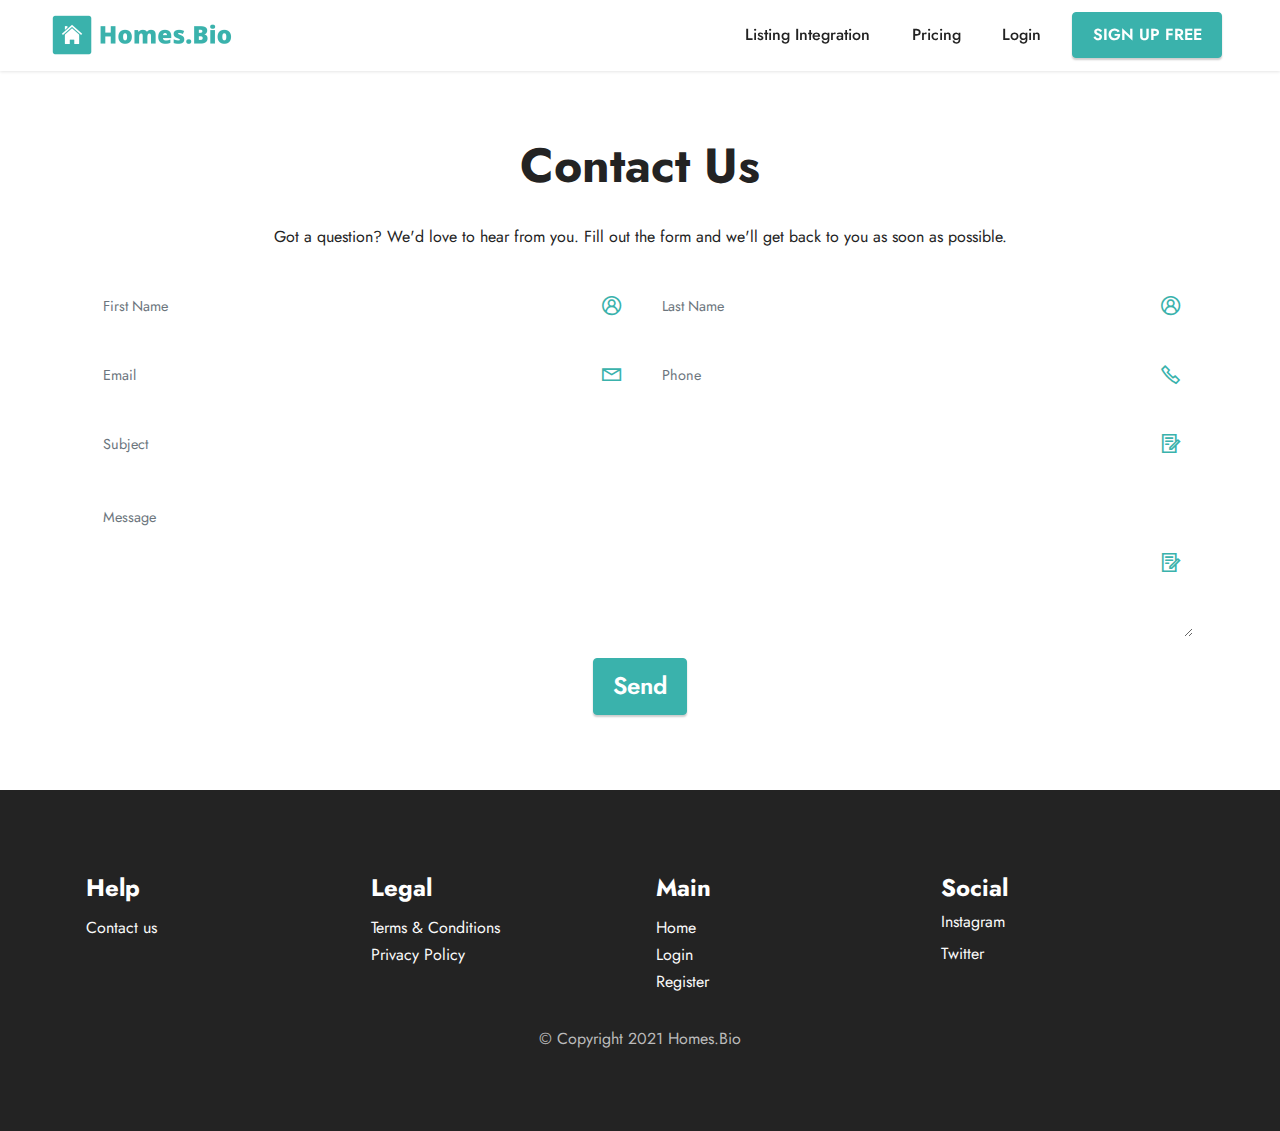
==== commit 52d07164: "Add files via upload" ====
--- a/contact.html
+++ b/contact.html
@@ -1,5 +1,5 @@
 <!DOCTYPE html>
-<html  >
+<html  lang="en">
 <head>
   
   <meta charset="UTF-8">
@@ -29,6 +29,20 @@
   
 </head>
 <body>
+
+<!-- Analytics -->
+<!-- Global site tag (gtag.js) - Google Analytics -->
+<script async src="https://www.googletagmanager.com/gtag/js?id=G-D231Z7DZGL"></script>
+<script>
+  window.dataLayer = window.dataLayer || [];
+  function gtag(){dataLayer.push(arguments);}
+  gtag('js', new Date());
+
+  gtag('config', 'G-D231Z7DZGL');
+</script>
+<!-- /Analytics -->
+
+
   
   <section class="menu menu2 cid-slEKnbZUGL" once="menu" id="menu2-15">
     
@@ -52,7 +66,7 @@
             </button>
             <div class="collapse navbar-collapse" id="navbarSupportedContent">
                 <ul class="navbar-nav nav-dropdown" data-app-modern-menu="true"><li class="nav-item"><a class="nav-link link text-black text-primary display-4" href="index.html#image3-1e">
-                            Zillow Integration</a></li><li class="nav-item"><a class="nav-link link text-black text-primary display-4" href="index.html#extPricingTables2-1r">
+                            Listing Integration</a></li><li class="nav-item"><a class="nav-link link text-black text-primary display-4" href="index.html#extPricingTables2-1r">
                             Pricing</a></li>
                     
                     <li class="nav-item"><a class="nav-link link text-black text-primary display-4" href="https://homes.bio/login">Login</a>
@@ -86,7 +100,7 @@
         <div class="row">
             <div class="col-lg-12 mx-auto mbr-form" data-form-type="formoid">
                 <!--Formbuilder Form-->
-                <form action="https://mobirise.eu/" method="POST" class="mbr-form form-with-styler" data-form-title="Form Name"><input type="hidden" name="email" data-form-email="true" value="0Plt+L/1jx1qUQjn2qCJBHqSrlpn8VLDdMeM/NWDDuTAWTVHgKNME4wEPkkNE9ch46XlzU2nDUAfcpYF4Ts6IlwOBOwKZQdA+8eddYYqrveMD8zk/BEU7XZkmfJYCKgy">
+                <form action="https://mobirise.eu/" method="POST" class="mbr-form form-with-styler" data-form-title="Form Name"><input type="hidden" name="email" data-form-email="true" value="FeEUot1KsaaddEhJurhZOwtuabwmZciMITxutQ3DhKe4rBSEO8CKZ1JAN+TPHjR12oFMP6Eqqmp0ZVwiur279q7WWsW+S8i1+/E/NJSeYWvQcvCSFfUNKlBaS8pqIFrj">
                     <div class="form-row">
                         <div hidden="hidden" data-form-alert="" class="alert alert-success col-12">Thanks for filling out the form!</div>
                         <div hidden="hidden" data-form-alert-danger="" class="alert alert-danger col-12">Oops...! some
@@ -184,7 +198,19 @@
   <script src="assets/theme/js/script.js"></script>
   <script src="assets/formoid/formoid.min.js"></script>
   
-  
+  <!--Start of Tawk.to Script-->
+<script type="text/javascript">
+var Tawk_API=Tawk_API||{}, Tawk_LoadStart=new Date();
+(function(){
+var s1=document.createElement("script"),s0=document.getElementsByTagName("script")[0];
+s1.async=true;
+s1.src='https://embed.tawk.to/600e5cbdc31c9117cb7209bf/1ess1khb2';
+s1.charset='UTF-8';
+s1.setAttribute('crossorigin','*');
+s0.parentNode.insertBefore(s1,s0);
+})();
+</script>
+<!--End of Tawk.to Script-->
   
 </body>
 </html>--- a/assets/mobirise/css/mbr-additional.css
+++ b/assets/mobirise/css/mbr-additional.css
@@ -1103,6 +1103,11 @@
   padding-bottom: 0rem;
   background-color: #ffffff;
 }
+.cid-sn41l4hVHT {
+  padding-top: 0rem;
+  padding-bottom: 0rem;
+  background-color: #ffffff;
+}
 .cid-smLH8qZF9X {
   padding-top: 0rem;
   padding-bottom: 0rem;
@@ -1175,28 +1180,28 @@
     width: 50%;
   }
 }
-.cid-smMpueW489 {
+.cid-sn534kAMD4 {
   padding-top: 75px;
   padding-bottom: 75px;
   background: linear-gradient(45deg, #f4f8fa, #f4f8fa);
 }
-.cid-smMpueW489 .mbr-section-subtitle {
+.cid-sn534kAMD4 .mbr-section-subtitle {
   color: #8d97ad;
 }
-.cid-smMpueW489 .plan-body .btn-bgr {
+.cid-sn534kAMD4 .plan-body .btn-bgr {
   z-index: 0;
 }
-.cid-smMpueW489 .list-group-item {
+.cid-sn534kAMD4 .list-group-item {
   padding: .5rem 3.25rem;
   background: transparent;
 }
-.cid-smMpueW489 .price-term {
+.cid-sn534kAMD4 .price-term {
   margin-left: -5px;
 }
-.cid-smMpueW489 .pt2 {
+.cid-sn534kAMD4 .pt2 {
   padding-top: 2rem;
 }
-.cid-smMpueW489 .plan-favorite {
+.cid-sn534kAMD4 .plan-favorite {
   background-color: #188ef4;
   width: 40%;
   border-radius: .25rem;
@@ -1207,81 +1212,77 @@
   margin-top: -26px;
   margin-left: -20%;
 }
-.cid-smMpueW489 .plan-descr {
+.cid-sn534kAMD4 .plan-descr {
   color: #444444;
 }
-.cid-smMpueW489 .plan-price {
+.cid-sn534kAMD4 .plan-price {
   margin-top: 2rem;
-  color: #3ab2ac;
-}
-.cid-smMpueW489 .plan-header {
+}
+.cid-sn534kAMD4 .plan-header {
   border-radius: .25rem .25rem 0 0;
   overflow: hidden;
   padding-right: 2rem;
   padding-left: 2rem;
 }
-.cid-smMpueW489 .plan-body {
+.cid-sn534kAMD4 .plan-body {
   border-radius: 0 0 .25rem .25rem;
   padding-right: 2rem;
   padding-left: 2rem;
 }
-.cid-smMpueW489 .plan-card {
+.cid-sn534kAMD4 .plan-card {
   -webkit-box-shadow: 0px 0px 30px rgba(115, 128, 157, 0.1);
   box-shadow: 0px 0px 30px rgba(115, 128, 157, 0.1);
 }
-.cid-smMpueW489 .plan {
+.cid-sn534kAMD4 .plan {
   position: relative;
   max-width: 330px;
   padding-right: 0;
   padding-left: 0;
 }
-.cid-smMpueW489 .plan .list-group-item {
+.cid-sn534kAMD4 .plan .list-group-item {
   position: relative;
   -webkit-justify-content: center;
   justify-content: center;
   border: 0;
 }
-.cid-smMpueW489 .plan .list-group-item:last-child {
+.cid-sn534kAMD4 .plan .list-group-item:last-child {
   border-radius: 8px;
 }
-.cid-smMpueW489 .plan .plan-favorite {
+.cid-sn534kAMD4 .plan .plan-favorite {
   display: none;
 }
-.cid-smMpueW489 .plan:nth-child(2) .plan-favorite {
+.cid-sn534kAMD4 .plan:nth-child(2) .plan-favorite {
   background-color: #e43f3f;
   display: block !important;
 }
-.cid-smMpueW489 .plan-header,
-.cid-smMpueW489 .plan-body {
+.cid-sn534kAMD4 .plan-header,
+.cid-sn534kAMD4 .plan-body {
   background-color: #ffffff;
 }
-.cid-smMpueW489 .price-figure {
+.cid-sn534kAMD4 .price-figure {
   font-weight: 300;
   color: #232323;
 }
-.cid-smMpueW489 .price-value {
+.cid-sn534kAMD4 .price-value {
   font-weight: 300;
   vertical-align: top;
   line-height: 1;
   margin-right: -5px;
 }
 @media (max-width: 992px) {
-  .cid-smMpueW489 .plan {
+  .cid-sn534kAMD4 .plan {
     margin-bottom: 3rem !important;
   }
 }
 @media (max-width: 550px) {
-  .cid-smMpueW489 .price-figure {
+  .cid-sn534kAMD4 .price-figure {
     font-size: 4.25rem;
   }
 }
-.cid-smMpueW489 UL {
-  color: #1b1b1b;
-}
-.cid-smMpueW489 .plan-title {
-  color: #1b1b1b;
-}
-.cid-smMpueW489 .plan-price .price-figure {
+.cid-sn534kAMD4 UL {
+  color: #4f4f4f;
+}
+.cid-sn534kAMD4 .plan-title {
   color: #3ab2ac;
 }
 .cid-slLSQxAByo {
--- a/assets/mobirise/css/mbr-additional.css
+++ b/assets/mobirise/css/mbr-additional.css
@@ -1103,6 +1103,11 @@
   padding-bottom: 0rem;
   background-color: #ffffff;
 }
+.cid-sn41l4hVHT {
+  padding-top: 0rem;
+  padding-bottom: 0rem;
+  background-color: #ffffff;
+}
 .cid-smLH8qZF9X {
   padding-top: 0rem;
   padding-bottom: 0rem;
@@ -1175,28 +1180,28 @@
     width: 50%;
   }
 }
-.cid-smMpueW489 {
+.cid-sn534kAMD4 {
   padding-top: 75px;
   padding-bottom: 75px;
   background: linear-gradient(45deg, #f4f8fa, #f4f8fa);
 }
-.cid-smMpueW489 .mbr-section-subtitle {
+.cid-sn534kAMD4 .mbr-section-subtitle {
   color: #8d97ad;
 }
-.cid-smMpueW489 .plan-body .btn-bgr {
+.cid-sn534kAMD4 .plan-body .btn-bgr {
   z-index: 0;
 }
-.cid-smMpueW489 .list-group-item {
+.cid-sn534kAMD4 .list-group-item {
   padding: .5rem 3.25rem;
   background: transparent;
 }
-.cid-smMpueW489 .price-term {
+.cid-sn534kAMD4 .price-term {
   margin-left: -5px;
 }
-.cid-smMpueW489 .pt2 {
+.cid-sn534kAMD4 .pt2 {
   padding-top: 2rem;
 }
-.cid-smMpueW489 .plan-favorite {
+.cid-sn534kAMD4 .plan-favorite {
   background-color: #188ef4;
   width: 40%;
   border-radius: .25rem;
@@ -1207,81 +1212,77 @@
   margin-top: -26px;
   margin-left: -20%;
 }
-.cid-smMpueW489 .plan-descr {
+.cid-sn534kAMD4 .plan-descr {
   color: #444444;
 }
-.cid-smMpueW489 .plan-price {
+.cid-sn534kAMD4 .plan-price {
   margin-top: 2rem;
-  color: #3ab2ac;
-}
-.cid-smMpueW489 .plan-header {
+}
+.cid-sn534kAMD4 .plan-header {
   border-radius: .25rem .25rem 0 0;
   overflow: hidden;
   padding-right: 2rem;
   padding-left: 2rem;
 }
-.cid-smMpueW489 .plan-body {
+.cid-sn534kAMD4 .plan-body {
   border-radius: 0 0 .25rem .25rem;
   padding-right: 2rem;
   padding-left: 2rem;
 }
-.cid-smMpueW489 .plan-card {
+.cid-sn534kAMD4 .plan-card {
   -webkit-box-shadow: 0px 0px 30px rgba(115, 128, 157, 0.1);
   box-shadow: 0px 0px 30px rgba(115, 128, 157, 0.1);
 }
-.cid-smMpueW489 .plan {
+.cid-sn534kAMD4 .plan {
   position: relative;
   max-width: 330px;
   padding-right: 0;
   padding-left: 0;
 }
-.cid-smMpueW489 .plan .list-group-item {
+.cid-sn534kAMD4 .plan .list-group-item {
   position: relative;
   -webkit-justify-content: center;
   justify-content: center;
   border: 0;
 }
-.cid-smMpueW489 .plan .list-group-item:last-child {
+.cid-sn534kAMD4 .plan .list-group-item:last-child {
   border-radius: 8px;
 }
-.cid-smMpueW489 .plan .plan-favorite {
+.cid-sn534kAMD4 .plan .plan-favorite {
   display: none;
 }
-.cid-smMpueW489 .plan:nth-child(2) .plan-favorite {
+.cid-sn534kAMD4 .plan:nth-child(2) .plan-favorite {
   background-color: #e43f3f;
   display: block !important;
 }
-.cid-smMpueW489 .plan-header,
-.cid-smMpueW489 .plan-body {
+.cid-sn534kAMD4 .plan-header,
+.cid-sn534kAMD4 .plan-body {
   background-color: #ffffff;
 }
-.cid-smMpueW489 .price-figure {
+.cid-sn534kAMD4 .price-figure {
   font-weight: 300;
   color: #232323;
 }
-.cid-smMpueW489 .price-value {
+.cid-sn534kAMD4 .price-value {
   font-weight: 300;
   vertical-align: top;
   line-height: 1;
   margin-right: -5px;
 }
 @media (max-width: 992px) {
-  .cid-smMpueW489 .plan {
+  .cid-sn534kAMD4 .plan {
     margin-bottom: 3rem !important;
   }
 }
 @media (max-width: 550px) {
-  .cid-smMpueW489 .price-figure {
+  .cid-sn534kAMD4 .price-figure {
     font-size: 4.25rem;
   }
 }
-.cid-smMpueW489 UL {
-  color: #1b1b1b;
-}
-.cid-smMpueW489 .plan-title {
-  color: #1b1b1b;
-}
-.cid-smMpueW489 .plan-price .price-figure {
+.cid-sn534kAMD4 UL {
+  color: #4f4f4f;
+}
+.cid-sn534kAMD4 .plan-title {
   color: #3ab2ac;
 }
 .cid-slLSQxAByo {
